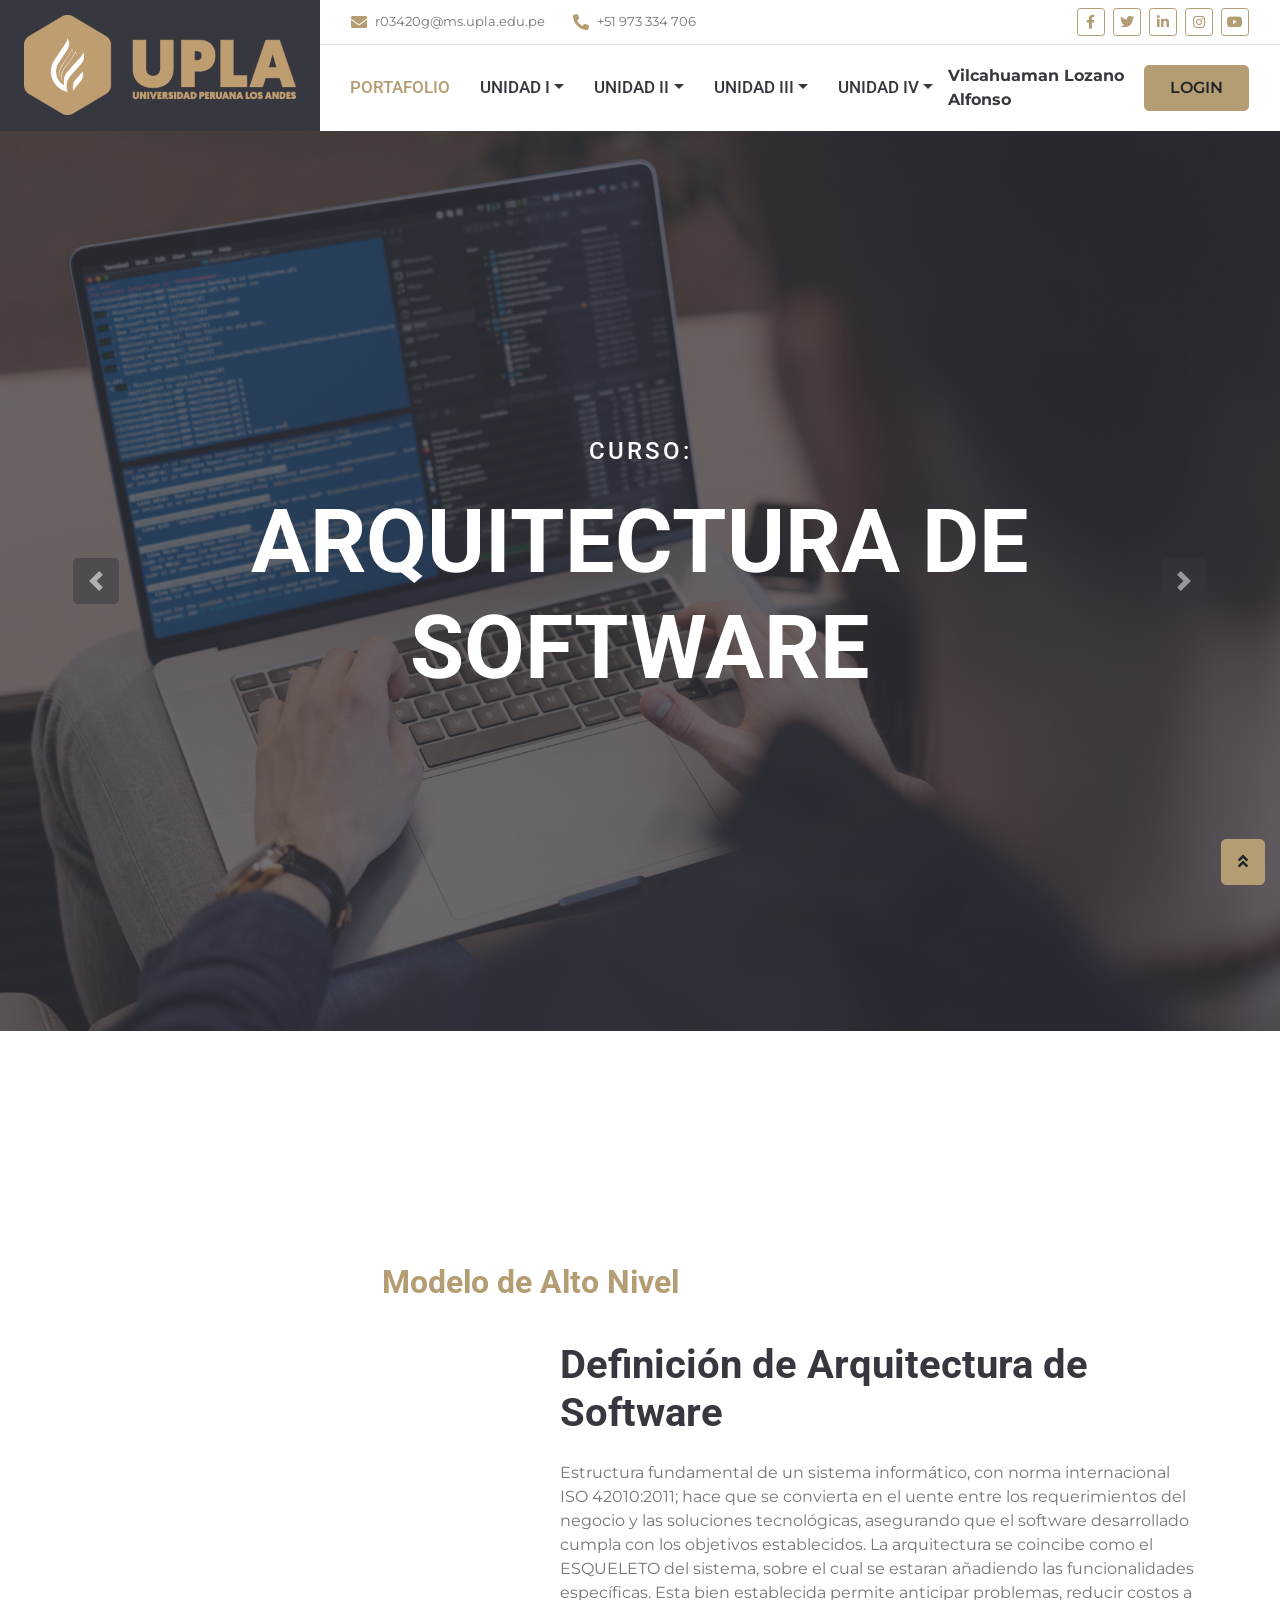
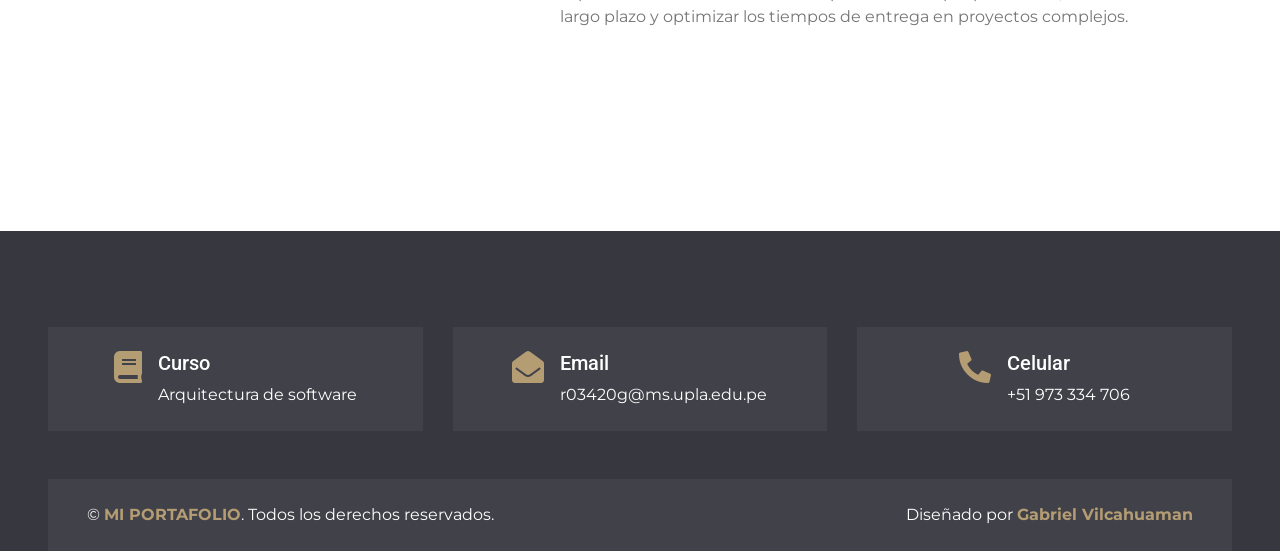
==== index.html @ be28f0fd "first commit" ====
<!doctype html>
<html lang="en">
  <head>
    <meta charset="utf-8" />
    <title>PORTAFOLIO - Vilcahuaman Lozano Alfonso Gabriel</title>
    <meta content="width=device-width, initial-scale=1.0" name="viewport" />
    <meta content="Free HTML Templates" name="keywords" />
    <meta content="Free HTML Templates" name="description" />

    <!-- Favicon -->
    <link href="img/favicon.ico" rel="icon" />

    <!-- Google Web Fonts -->
    <link rel="preconnect" href="https://fonts.gstatic.com" />
    <link
      href="https://fonts.googleapis.com/css2?family=Montserrat:wght@400;600&family=Roboto:wght@300;500;700&display=swap"
      rel="stylesheet"
    />

    <!-- Font Awesome -->
    <link
      href="https://cdnjs.cloudflare.com/ajax/libs/font-awesome/5.10.0/css/all.min.css"
      rel="stylesheet"
    />

    <!-- Libraries Stylesheet -->
    <link href="lib/owlcarousel/assets/owl.carousel.min.css" rel="stylesheet" />
    <link
      href="lib/tempusdominus/css/tempusdominus-bootstrap-4.min.css"
      rel="stylesheet"
    />

    <!-- Customized Bootstrap Stylesheet -->
    <link href="css/style.css" rel="stylesheet" />
  </head>

  <body>
    <!-- Header Start -->
    <div class="container-fluid">
      <div class="row">
        <div class="col-lg-3 bg-secondary d-none d-lg-block">
          <a
            href="index.html"
            class="navbar-brand w-100 h-100 m-0 p-0 d-flex align-items-center justify-content-center"
          >
            <img
              src="img/uplalogo.png"
              class="img-fluid"
              alt="Logo"
              style="max-height: 100px"
            />
          </a>
        </div>
        <div class="col-lg-9">
          <div class="row bg-white border-bottom d-none d-lg-flex">
            <div class="col-lg-7 text-left">
              <div class="h-100 d-inline-flex align-items-center py-2 px-3">
                <i class="fa fa-envelope text-primary mr-2"></i>
                <small>r03420g@ms.upla.edu.pe</small>
              </div>
              <div class="h-100 d-inline-flex align-items-center py-2 px-2">
                <i class="fa fa-phone-alt text-primary mr-2"></i>
                <small>+51 973 334 706</small>
              </div>
            </div>
            <div class="col-lg-5 text-right">
              <div class="d-inline-flex align-items-center p-2">
                <a
                  class="btn btn-sm btn-outline-primary btn-sm-square mr-2"
                  href=""
                >
                  <i class="fab fa-facebook-f"></i>
                </a>
                <a
                  class="btn btn-sm btn-outline-primary btn-sm-square mr-2"
                  href=""
                >
                  <i class="fab fa-twitter"></i>
                </a>
                <a
                  class="btn btn-sm btn-outline-primary btn-sm-square mr-2"
                  href=""
                >
                  <i class="fab fa-linkedin-in"></i>
                </a>
                <a
                  class="btn btn-sm btn-outline-primary btn-sm-square mr-2"
                  href=""
                >
                  <i class="fab fa-instagram"></i>
                </a>
                <a
                  class="btn btn-sm btn-outline-primary btn-sm-square mr-2"
                  href=""
                >
                  <i class="fab fa-youtube"></i>
                </a>
              </div>
            </div>
          </div>
          <nav class="navbar navbar-expand-lg bg-white navbar-light p-0">
            <a href="index.html" class="navbar-brand d-block d-lg-none">
              <h1 class="m-0 display-4 text-primary text-uppercase">UPLA</h1>
            </a>
            <button
              type="button"
              class="navbar-toggler"
              data-toggle="collapse"
              data-target="#navbarCollapse"
            >
              <span class="navbar-toggler-icon"></span>
            </button>
            <div
              class="collapse navbar-collapse justify-content-between"
              id="navbarCollapse"
            >
              <div class="navbar-nav mr-auto py-0">
                <a href="index.html" class="nav-item nav-link active"
                  >PORTAFOLIO</a
                >
                <div class="nav-item dropdown">
                  <a
                    href="#"
                    class="nav-link dropdown-toggle"
                    data-toggle="dropdown"
                    >UNIDAD I</a
                  >
                  <div class="dropdown-menu rounded-0 m-0">
                    <a href="unidad1.html" class="dropdown-item">SEMANA 1</a>
                    <a href="unidad1.html" class="dropdown-item">SEMANA 2</a>
                    <a href="unidad1.html" class="dropdown-item">SEMANA 3</a>
                    <a href="unidad1.html" class="dropdown-item">SEMANA 4</a>
                  </div>
                </div>
                <div class="nav-item dropdown">
                  <a
                    href="#"
                    class="nav-link dropdown-toggle"
                    data-toggle="dropdown"
                    >UNIDAD II</a
                  >
                  <div class="dropdown-menu rounded-0 m-0">
                    <a href="unidad2.html" class="dropdown-item">SEMANA 5</a>
                    <a href="unidad2.html" class="dropdown-item">SEMANA 6</a>
                    <a href="unidad2.html" class="dropdown-item">SEMANA 7</a>
                    <a href="unidad2.html" class="dropdown-item">SEMANA 8</a>
                  </div>
                </div>
                <div class="nav-item dropdown">
                  <a
                    href="#"
                    class="nav-link dropdown-toggle"
                    data-toggle="dropdown"
                    >UNIDAD III</a
                  >
                  <div class="dropdown-menu rounded-0 m-0">
                    <a href="unidad3.html" class="dropdown-item">SEMANA 9</a>
                    <a href="unidad3.html" class="dropdown-item">SEMANA 10</a>
                    <a href="unidad3.html" class="dropdown-item">SEMANA 11</a>
                    <a href="unidad3.html" class="dropdown-item">SEMANA 12</a>
                  </div>
                </div>
                <div class="nav-item dropdown">
                  <a
                    href="#"
                    class="nav-link dropdown-toggle"
                    data-toggle="dropdown"
                    >UNIDAD IV</a
                  >
                  <div class="dropdown-menu rounded-0 m-0">
                    <a href="unidad4.html" class="dropdown-item">SEMANA 13</a>
                    <a href="unidad4.html" class="dropdown-item">SEMANA 14</a>
                    <a href="unidad4.html" class="dropdown-item">SEMANA 15</a>
                    <a href="unidad4.html" class="dropdown-item">SEMANA 16</a>
                  </div>
                </div>
              </div>
              <span class="navbar-text text-dark font-weight-bold mr-3">
                Vilcahuaman Lozano Alfonso
              </span>
              <a
                href="login.html"
                class="btn btn-primary mr-3 d-none d-lg-block"
                >LOGIN</a
              >
            </div>
          </nav>
        </div>
      </div>
    </div>
    <!-- Header End -->

    <!-- Carousel Start -->
    <div class="container-fluid p-0 mb-5 pb-5">
      <div
        id="header-carousel"
        class="carousel slide carousel-fade"
        data-ride="carousel"
      >
        <div class="carousel-inner">
          <div
            class="carousel-item position-relative active"
            style="height: 100vh; min-height: 400px"
          >
            <img
              class="position-absolute w-100 h-100"
              src="img/ban1.jpg"
              style="object-fit: cover"
            />
            <div
              class="carousel-caption d-flex flex-column align-items-center justify-content-center"
            >
              <div class="p-3" style="max-width: 900px">
                <h4
                  class="text-white text-uppercase mb-4"
                  style="letter-spacing: 3px"
                >
                  Curso:
                </h4>
                <h3 class="display-2 text-capitalize text-white mb-4">
                  ARQUITECTURA DE SOFTWARE
                </h3>
              </div>
            </div>
          </div>
          <div
            class="carousel-item position-relative"
            style="height: 100vh; min-height: 400px"
          >
            <img
              class="position-absolute w-100 h-100"
              src="img/ban2.jpg"
              style="object-fit: cover"
            />
            <div
              class="carousel-caption d-flex flex-column align-items-center justify-content-center"
            >
              <div class="p-3" style="max-width: 900px">
                <h4
                  class="text-white text-uppercase mb-4"
                  style="letter-spacing: 3px"
                >
                  Arquitecturas:
                </h4>
                <h3 class="display-2 text-capitalize text-white mb-4">
                  MVC - SpringBoot
                </h3>

                >
              </div>
            </div>
          </div>
        </div>
        <a
          class="carousel-control-prev"
          href="#header-carousel"
          data-slide="prev"
        >
          <div class="btn btn-lg btn-secondary btn-lg-square">
            <span class="carousel-control-prev-icon"></span>
          </div>
        </a>
        <a
          class="carousel-control-next"
          href="#header-carousel"
          data-slide="next"
        >
          <div class="btn btn-lg btn-secondary btn-lg-square">
            <span class="carousel-control-next-icon"></span>
          </div>
        </a>
      </div>
    </div>
    <!-- Carousel End -->

    <!-- About Start -->
    <div class="container-fluid py-5">
      <div class="container py-5">
        <div class="row">
          <div class="col-lg-5">
            <img class="img-fluid rounded" src="img/definicion.png" alt="" />
          </div>
          <div class="col-lg-7 mt-4 mt-lg-0">
            <h2
              class="position-relative text-center bg-white text-primary rounded p-3 mt-4 mb-4 d-none d-lg-block"
              style="width: 350px; margin-left: -205px"
            >
              Modelo de Alto Nivel
            </h2>
            <h1 class="mb-4">Definición de Arquitectura de Software</h1>
            <p>
              Estructura fundamental de un sistema informático, con norma
              internacional ISO 42010:2011; hace que se convierta en el uente
              entre los requerimientos del negocio y las soluciones
              tecnológicas, asegurando que el software desarrollado cumpla con
              los objetivos establecidos. La arquitectura se coincibe como el
              ESQUELETO del sistema, sobre el cual se estaran añadiendo las
              funcionalidades específicas. Esta bien establecida permite
              anticipar problemas, reducir costos a largo plazo y optimizar los
              tiempos de entrega en proyectos complejos.
            </p>
          </div>
        </div>
      </div>
    </div>
    <!-- About End -->

    <!-- Footer Start -->
    <div
      class="container-fluid bg-secondary text-white pt-5 px-sm-3 px-md-5"
      style="margin-top: 90px"
    >
      <div class="row mt-5">
        <div class="col-lg-4">
          <div
            class="d-flex justify-content-lg-center p-4"
            style="background: rgba(256, 256, 256, 0.05)"
          >
            <i class="fa fa-2x fa-book text-primary"></i>
            <div class="ml-3">
              <h5 class="text-white">Curso</h5>
              <p class="m-0">Arquitectura de software</p>
            </div>
          </div>
        </div>
        <div class="col-lg-4">
          <div
            class="d-flex justify-content-lg-center p-4"
            style="background: rgba(256, 256, 256, 0.05)"
          >
            <i class="fa fa-2x fa-envelope-open text-primary"></i>
            <div class="ml-3">
              <h5 class="text-white">Email</h5>
              <p class="m-0">r03420g@ms.upla.edu.pe</p>
            </div>
          </div>
        </div>
        <div class="col-lg-4">
          <div
            class="d-flex justify-content-lg-center p-4"
            style="background: rgba(256, 256, 256, 0.05)"
          >
            <i class="fa fa-2x fa-phone-alt text-primary"></i>
            <div class="ml-3">
              <h5 class="text-white">Celular</h5>
              <p class="m-0">+51 973 334 706</p>
            </div>
          </div>
        </div>
      </div>

      <div
        class="row p-4 mt-5 mx-0"
        style="background: rgba(256, 256, 256, 0.05)"
      >
        <div class="col-md-6 text-center text-md-left mb-3 mb-md-0">
          <p class="m-0 text-white">
            &copy; <a class="font-weight-bold" href="#">MI PORTAFOLIO</a>. Todos
            los derechos reservados.
          </p>
        </div>
        <div class="col-md-6 text-center text-md-right">
          <p class="m-0 text-white">
            Diseñado por
            <a class="font-weight-bold" href="">Gabriel Vilcahuaman</a>
          </p>
        </div>
      </div>
    </div>
    <!-- Footer End -->

    <!-- Back to Top -->
    <a href="#" class="btn btn-primary px-3 back-to-top"
      ><i class="fa fa-angle-double-up"></i
    ></a>

    <!-- JavaScript Libraries -->
    <script src="https://code.jquery.com/jquery-3.4.1.min.js"></script>
    <script src="https://stackpath.bootstrapcdn.com/bootstrap/4.4.1/js/bootstrap.bundle.min.js"></script>
    <script src="lib/easing/easing.min.js"></script>
    <script src="lib/waypoints/waypoints.min.js"></script>
    <script src="lib/owlcarousel/owl.carousel.min.js"></script>
    <script src="lib/tempusdominus/js/moment.min.js"></script>
    <script src="lib/tempusdominus/js/moment-timezone.min.js"></script>
    <script src="lib/tempusdominus/js/tempusdominus-bootstrap-4.min.js"></script>

    <!-- Contact Javascript File -->
    <script src="mail/jqBootstrapValidation.min.js"></script>
    <script src="mail/contact.js"></script>

    <!-- Template Javascript -->
    <script src="js/main.js"></script>
    <script src="https://cdn.jsdelivr.net/npm/@supabase/supabase-js@2"></script>
    <script src="js/auth.js"></script>
  </body>
</html>
---- css/style.css ----
/******* Bootstrap Theming ********/
/*!
 * Bootstrap v4.5.3 (https://getbootstrap.com/)
 * Copyright 2011-2020 The Bootstrap Authors
 * Copyright 2011-2020 Twitter, Inc.
 * Licensed under MIT (https://github.com/twbs/bootstrap/blob/main/LICENSE)
 */
:root {
  --blue: #007bff;
  --indigo: #6610f2;
  --purple: #6f42c1;
  --pink: #e83e8c;
  --red: #dc3545;
  --orange: #fd7e14;
  --yellow: #ffc107;
  --green: #28a745;
  --teal: #20c997;
  --cyan: #17a2b8;
  --white: #fff;
  --gray: #6c757d;
  --gray-dark: #343a40;
  --primary: #b49c73;
  --secondary: #37373f;
  --success: #28a745;
  --info: #17a2b8;
  --warning: #ffc107;
  --danger: #dc3545;
  --light: #f8f9fa;
  --dark: #343a40;
  --breakpoint-xs: 0;
  --breakpoint-sm: 576px;
  --breakpoint-md: 768px;
  --breakpoint-lg: 992px;
  --breakpoint-xl: 1200px;
  --font-family-sans-serif: "Montserrat", sans-serif;
  --font-family-monospace:
    SFMono-Regular, Menlo, Monaco, Consolas, "Liberation Mono", "Courier New",
    monospace;
}

*,
*::before,
*::after {
  box-sizing: border-box;
}
/* Ocultar opciones de admin por defecto */
.admin-only {
  display: none !important;
}
html {
  font-family: sans-serif;
  line-height: 1.15;
  -webkit-text-size-adjust: 100%;
  -webkit-tap-highlight-color: rgba(0, 0, 0, 0);
}

article,
aside,
figcaption,
figure,
footer,
header,
hgroup,
main,
nav,
section {
  display: block;
}

body {
  margin: 0;
  font-family: "Montserrat", sans-serif;
  font-size: 1rem;
  font-weight: 400;
  line-height: 1.5;
  color: #757575;
  text-align: left;
  background-color: #fff;
}

[tabindex="-1"]:focus:not(:focus-visible) {
  outline: 0 !important;
}

hr {
  box-sizing: content-box;
  height: 0;
  overflow: visible;
}

h1,
h2,
h3,
h4,
h5,
h6 {
  margin-top: 0;
  margin-bottom: 0.5rem;
}

p {
  margin-top: 0;
  margin-bottom: 1rem;
}

abbr[title],
abbr[data-original-title] {
  text-decoration: underline;
  text-decoration: underline dotted;
  cursor: help;
  border-bottom: 0;
  text-decoration-skip-ink: none;
}

address {
  margin-bottom: 1rem;
  font-style: normal;
  line-height: inherit;
}

ol,
ul,
dl {
  margin-top: 0;
  margin-bottom: 1rem;
}

ol ol,
ul ul,
ol ul,
ul ol {
  margin-bottom: 0;
}

dt {
  font-weight: 700;
}

dd {
  margin-bottom: 0.5rem;
  margin-left: 0;
}

blockquote {
  margin: 0 0 1rem;
}

b,
strong {
  font-weight: bolder;
}

small {
  font-size: 80%;
}

sub,
sup {
  position: relative;
  font-size: 75%;
  line-height: 0;
  vertical-align: baseline;
}

sub {
  bottom: -0.25em;
}

sup {
  top: -0.5em;
}

a {
  color: #b49c73;
  text-decoration: none;
  background-color: transparent;
}

a:hover {
  color: #8e764c;
  text-decoration: underline;
}

a:not([href]):not([class]) {
  color: inherit;
  text-decoration: none;
}

a:not([href]):not([class]):hover {
  color: inherit;
  text-decoration: none;
}

pre,
code,
kbd,
samp {
  font-family:
    SFMono-Regular, Menlo, Monaco, Consolas, "Liberation Mono", "Courier New",
    monospace;
  font-size: 1em;
}

pre {
  margin-top: 0;
  margin-bottom: 1rem;
  overflow: auto;
  -ms-overflow-style: scrollbar;
}

figure {
  margin: 0 0 1rem;
}

img {
  vertical-align: middle;
  border-style: none;
}

svg {
  overflow: hidden;
  vertical-align: middle;
}

table {
  border-collapse: collapse;
}

caption {
  padding-top: 0.75rem;
  padding-bottom: 0.75rem;
  color: #6c757d;
  text-align: left;
  caption-side: bottom;
}

th {
  text-align: inherit;
  text-align: -webkit-match-parent;
}

label {
  display: inline-block;
  margin-bottom: 0.5rem;
}

button {
  border-radius: 0;
}

button:focus {
  outline: 1px dotted;
  outline: 5px auto -webkit-focus-ring-color;
}

input,
button,
select,
optgroup,
textarea {
  margin: 0;
  font-family: inherit;
  font-size: inherit;
  line-height: inherit;
}

button,
input {
  overflow: visible;
}

button,
select {
  text-transform: none;
}

[role="button"] {
  cursor: pointer;
}

select {
  word-wrap: normal;
}

button,
[type="button"],
[type="reset"],
[type="submit"] {
  -webkit-appearance: button;
}

button:not(:disabled),
[type="button"]:not(:disabled),
[type="reset"]:not(:disabled),
[type="submit"]:not(:disabled) {
  cursor: pointer;
}

button::-moz-focus-inner,
[type="button"]::-moz-focus-inner,
[type="reset"]::-moz-focus-inner,
[type="submit"]::-moz-focus-inner {
  padding: 0;
  border-style: none;
}

input[type="radio"],
input[type="checkbox"] {
  box-sizing: border-box;
  padding: 0;
}

textarea {
  overflow: auto;
  resize: vertical;
}

fieldset {
  min-width: 0;
  padding: 0;
  margin: 0;
  border: 0;
}

legend {
  display: block;
  width: 100%;
  max-width: 100%;
  padding: 0;
  margin-bottom: 0.5rem;
  font-size: 1.5rem;
  line-height: inherit;
  color: inherit;
  white-space: normal;
}

@media (max-width: 1200px) {
  legend {
    font-size: calc(1.275rem + 0.3vw);
  }
}

progress {
  vertical-align: baseline;
}

[type="number"]::-webkit-inner-spin-button,
[type="number"]::-webkit-outer-spin-button {
  height: auto;
}

[type="search"] {
  outline-offset: -2px;
  -webkit-appearance: none;
}

[type="search"]::-webkit-search-decoration {
  -webkit-appearance: none;
}

::-webkit-file-upload-button {
  font: inherit;
  -webkit-appearance: button;
}

output {
  display: inline-block;
}

summary {
  display: list-item;
  cursor: pointer;
}

template {
  display: none;
}

[hidden] {
  display: none !important;
}

h1,
h2,
h3,
h4,
h5,
h6,
.h1,
.h2,
.h3,
.h4,
.h5,
.h6 {
  margin-bottom: 0.5rem;
  font-family: "Roboto", sans-serif;
  font-weight: 500;
  line-height: 1.2;
  color: #37373f;
}

h1,
.h1 {
  font-size: 2.5rem;
}

@media (max-width: 1200px) {
  h1,
  .h1 {
    font-size: calc(1.375rem + 1.5vw);
  }
}

h2,
.h2 {
  font-size: 2rem;
}

@media (max-width: 1200px) {
  h2,
  .h2 {
    font-size: calc(1.325rem + 0.9vw);
  }
}

h3,
.h3 {
  font-size: 1.75rem;
}

@media (max-width: 1200px) {
  h3,
  .h3 {
    font-size: calc(1.3rem + 0.6vw);
  }
}

h4,
.h4 {
  font-size: 1.5rem;
}

@media (max-width: 1200px) {
  h4,
  .h4 {
    font-size: calc(1.275rem + 0.3vw);
  }
}

h5,
.h5 {
  font-size: 1.25rem;
}

h6,
.h6 {
  font-size: 1rem;
}

.lead {
  font-size: 1.25rem;
  font-weight: 300;
}

.display-1 {
  font-size: 6rem;
  font-weight: 300;
  line-height: 1.2;
}

@media (max-width: 1200px) {
  .display-1 {
    font-size: calc(1.725rem + 5.7vw);
  }
}

.display-2 {
  font-size: 5.5rem;
  font-weight: 300;
  line-height: 1.2;
}

@media (max-width: 1200px) {
  .display-2 {
    font-size: calc(1.675rem + 5.1vw);
  }
}

.display-3 {
  font-size: 4.5rem;
  font-weight: 300;
  line-height: 1.2;
}

@media (max-width: 1200px) {
  .display-3 {
    font-size: calc(1.575rem + 3.9vw);
  }
}

.display-4 {
  font-size: 3.5rem;
  font-weight: 300;
  line-height: 1.2;
}

@media (max-width: 1200px) {
  .display-4 {
    font-size: calc(1.475rem + 2.7vw);
  }
}

hr {
  margin-top: 1rem;
  margin-bottom: 1rem;
  border: 0;
  border-top: 1px solid rgba(0, 0, 0, 0.1);
}

small,
.small {
  font-size: 80%;
  font-weight: 400;
}

mark,
.mark {
  padding: 0.2em;
  background-color: #fcf8e3;
}

.list-unstyled {
  padding-left: 0;
  list-style: none;
}

.list-inline {
  padding-left: 0;
  list-style: none;
}

.list-inline-item {
  display: inline-block;
}

.list-inline-item:not(:last-child) {
  margin-right: 0.5rem;
}

.initialism {
  font-size: 90%;
  text-transform: uppercase;
}

.blockquote {
  margin-bottom: 1rem;
  font-size: 1.25rem;
}

.blockquote-footer {
  display: block;
  font-size: 80%;
  color: #6c757d;
}

.blockquote-footer::before {
  content: "\2014\00A0";
}

.img-fluid {
  max-width: 100%;
  height: auto;
}

.img-thumbnail {
  padding: 0.25rem;
  background-color: #fff;
  border: 1px solid #dee2e6;
  border-radius: 5px;
  max-width: 100%;
  height: auto;
}

.figure {
  display: inline-block;
}

.figure-img {
  margin-bottom: 0.5rem;
  line-height: 1;
}

.figure-caption {
  font-size: 90%;
  color: #6c757d;
}

code {
  font-size: 87.5%;
  color: #e83e8c;
  word-wrap: break-word;
}

a > code {
  color: inherit;
}

kbd {
  padding: 0.2rem 0.4rem;
  font-size: 87.5%;
  color: #fff;
  background-color: #212529;
  border-radius: 0.2rem;
}

kbd kbd {
  padding: 0;
  font-size: 100%;
  font-weight: 700;
}

pre {
  display: block;
  font-size: 87.5%;
  color: #212529;
}

pre code {
  font-size: inherit;
  color: inherit;
  word-break: normal;
}

.pre-scrollable {
  max-height: 340px;
  overflow-y: scroll;
}

.container,
.container-fluid,
.container-sm,
.container-md,
.container-lg,
.container-xl {
  width: 100%;
  padding-right: 15px;
  padding-left: 15px;
  margin-right: auto;
  margin-left: auto;
}

@media (min-width: 576px) {
  .container,
  .container-sm {
    max-width: 540px;
  }
}

@media (min-width: 768px) {
  .container,
  .container-sm,
  .container-md {
    max-width: 720px;
  }
}

@media (min-width: 992px) {
  .container,
  .container-sm,
  .container-md,
  .container-lg {
    max-width: 960px;
  }
}

@media (min-width: 1200px) {
  .container,
  .container-sm,
  .container-md,
  .container-lg,
  .container-xl {
    max-width: 1140px;
  }
}

.row {
  display: flex;
  flex-wrap: wrap;
  margin-right: -15px;
  margin-left: -15px;
}

.no-gutters {
  margin-right: 0;
  margin-left: 0;
}

.no-gutters > .col,
.no-gutters > [class*="col-"] {
  padding-right: 0;
  padding-left: 0;
}

.col-1,
.col-2,
.col-3,
.col-4,
.col-5,
.col-6,
.col-7,
.col-8,
.col-9,
.col-10,
.col-11,
.col-12,
.col,
.col-auto,
.col-sm-1,
.col-sm-2,
.col-sm-3,
.col-sm-4,
.col-sm-5,
.col-sm-6,
.col-sm-7,
.col-sm-8,
.col-sm-9,
.col-sm-10,
.col-sm-11,
.col-sm-12,
.col-sm,
.col-sm-auto,
.col-md-1,
.col-md-2,
.col-md-3,
.col-md-4,
.col-md-5,
.col-md-6,
.col-md-7,
.col-md-8,
.col-md-9,
.col-md-10,
.col-md-11,
.col-md-12,
.col-md,
.col-md-auto,
.col-lg-1,
.col-lg-2,
.col-lg-3,
.col-lg-4,
.col-lg-5,
.col-lg-6,
.col-lg-7,
.col-lg-8,
.col-lg-9,
.col-lg-10,
.col-lg-11,
.col-lg-12,
.col-lg,
.col-lg-auto,
.col-xl-1,
.col-xl-2,
.col-xl-3,
.col-xl-4,
.col-xl-5,
.col-xl-6,
.col-xl-7,
.col-xl-8,
.col-xl-9,
.col-xl-10,
.col-xl-11,
.col-xl-12,
.col-xl,
.col-xl-auto {
  position: relative;
  width: 100%;
  padding-right: 15px;
  padding-left: 15px;
}

.col {
  flex-basis: 0;
  flex-grow: 1;
  max-width: 100%;
}

.row-cols-1 > * {
  flex: 0 0 100%;
  max-width: 100%;
}

.row-cols-2 > * {
  flex: 0 0 50%;
  max-width: 50%;
}

.row-cols-3 > * {
  flex: 0 0 33.33333%;
  max-width: 33.33333%;
}

.row-cols-4 > * {
  flex: 0 0 25%;
  max-width: 25%;
}

.row-cols-5 > * {
  flex: 0 0 20%;
  max-width: 20%;
}

.row-cols-6 > * {
  flex: 0 0 16.66667%;
  max-width: 16.66667%;
}

.col-auto {
  flex: 0 0 auto;
  width: auto;
  max-width: 100%;
}

.col-1 {
  flex: 0 0 8.33333%;
  max-width: 8.33333%;
}

.col-2 {
  flex: 0 0 16.66667%;
  max-width: 16.66667%;
}

.col-3 {
  flex: 0 0 25%;
  max-width: 25%;
}

.col-4 {
  flex: 0 0 33.33333%;
  max-width: 33.33333%;
}

.col-5 {
  flex: 0 0 41.66667%;
  max-width: 41.66667%;
}

.col-6 {
  flex: 0 0 50%;
  max-width: 50%;
}

.col-7 {
  flex: 0 0 58.33333%;
  max-width: 58.33333%;
}

.col-8 {
  flex: 0 0 66.66667%;
  max-width: 66.66667%;
}

.col-9 {
  flex: 0 0 75%;
  max-width: 75%;
}

.col-10 {
  flex: 0 0 83.33333%;
  max-width: 83.33333%;
}

.col-11 {
  flex: 0 0 91.66667%;
  max-width: 91.66667%;
}

.col-12 {
  flex: 0 0 100%;
  max-width: 100%;
}

.order-first {
  order: -1;
}

.order-last {
  order: 13;
}

.order-0 {
  order: 0;
}

.order-1 {
  order: 1;
}

.order-2 {
  order: 2;
}

.order-3 {
  order: 3;
}

.order-4 {
  order: 4;
}

.order-5 {
  order: 5;
}

.order-6 {
  order: 6;
}

.order-7 {
  order: 7;
}

.order-8 {
  order: 8;
}

.order-9 {
  order: 9;
}

.order-10 {
  order: 10;
}

.order-11 {
  order: 11;
}

.order-12 {
  order: 12;
}

.offset-1 {
  margin-left: 8.33333%;
}

.offset-2 {
  margin-left: 16.66667%;
}

.offset-3 {
  margin-left: 25%;
}

.offset-4 {
  margin-left: 33.33333%;
}

.offset-5 {
  margin-left: 41.66667%;
}

.offset-6 {
  margin-left: 50%;
}

.offset-7 {
  margin-left: 58.33333%;
}

.offset-8 {
  margin-left: 66.66667%;
}

.offset-9 {
  margin-left: 75%;
}

.offset-10 {
  margin-left: 83.33333%;
}

.offset-11 {
  margin-left: 91.66667%;
}

@media (min-width: 576px) {
  .col-sm {
    flex-basis: 0;
    flex-grow: 1;
    max-width: 100%;
  }
  .row-cols-sm-1 > * {
    flex: 0 0 100%;
    max-width: 100%;
  }
  .row-cols-sm-2 > * {
    flex: 0 0 50%;
    max-width: 50%;
  }
  .row-cols-sm-3 > * {
    flex: 0 0 33.33333%;
    max-width: 33.33333%;
  }
  .row-cols-sm-4 > * {
    flex: 0 0 25%;
    max-width: 25%;
  }
  .row-cols-sm-5 > * {
    flex: 0 0 20%;
    max-width: 20%;
  }
  .row-cols-sm-6 > * {
    flex: 0 0 16.66667%;
    max-width: 16.66667%;
  }
  .col-sm-auto {
    flex: 0 0 auto;
    width: auto;
    max-width: 100%;
  }
  .col-sm-1 {
    flex: 0 0 8.33333%;
    max-width: 8.33333%;
  }
  .col-sm-2 {
    flex: 0 0 16.66667%;
    max-width: 16.66667%;
  }
  .col-sm-3 {
    flex: 0 0 25%;
    max-width: 25%;
  }
  .col-sm-4 {
    flex: 0 0 33.33333%;
    max-width: 33.33333%;
  }
  .col-sm-5 {
    flex: 0 0 41.66667%;
    max-width: 41.66667%;
  }
  .col-sm-6 {
    flex: 0 0 50%;
    max-width: 50%;
  }
  .col-sm-7 {
    flex: 0 0 58.33333%;
    max-width: 58.33333%;
  }
  .col-sm-8 {
    flex: 0 0 66.66667%;
    max-width: 66.66667%;
  }
  .col-sm-9 {
    flex: 0 0 75%;
    max-width: 75%;
  }
  .col-sm-10 {
    flex: 0 0 83.33333%;
    max-width: 83.33333%;
  }
  .col-sm-11 {
    flex: 0 0 91.66667%;
    max-width: 91.66667%;
  }
  .col-sm-12 {
    flex: 0 0 100%;
    max-width: 100%;
  }
  .order-sm-first {
    order: -1;
  }
  .order-sm-last {
    order: 13;
  }
  .order-sm-0 {
    order: 0;
  }
  .order-sm-1 {
    order: 1;
  }
  .order-sm-2 {
    order: 2;
  }
  .order-sm-3 {
    order: 3;
  }
  .order-sm-4 {
    order: 4;
  }
  .order-sm-5 {
    order: 5;
  }
  .order-sm-6 {
    order: 6;
  }
  .order-sm-7 {
    order: 7;
  }
  .order-sm-8 {
    order: 8;
  }
  .order-sm-9 {
    order: 9;
  }
  .order-sm-10 {
    order: 10;
  }
  .order-sm-11 {
    order: 11;
  }
  .order-sm-12 {
    order: 12;
  }
  .offset-sm-0 {
    margin-left: 0;
  }
  .offset-sm-1 {
    margin-left: 8.33333%;
  }
  .offset-sm-2 {
    margin-left: 16.66667%;
  }
  .offset-sm-3 {
    margin-left: 25%;
  }
  .offset-sm-4 {
    margin-left: 33.33333%;
  }
  .offset-sm-5 {
    margin-left: 41.66667%;
  }
  .offset-sm-6 {
    margin-left: 50%;
  }
  .offset-sm-7 {
    margin-left: 58.33333%;
  }
  .offset-sm-8 {
    margin-left: 66.66667%;
  }
  .offset-sm-9 {
    margin-left: 75%;
  }
  .offset-sm-10 {
    margin-left: 83.33333%;
  }
  .offset-sm-11 {
    margin-left: 91.66667%;
  }
}

@media (min-width: 768px) {
  .col-md {
    flex-basis: 0;
    flex-grow: 1;
    max-width: 100%;
  }
  .row-cols-md-1 > * {
    flex: 0 0 100%;
    max-width: 100%;
  }
  .row-cols-md-2 > * {
    flex: 0 0 50%;
    max-width: 50%;
  }
  .row-cols-md-3 > * {
    flex: 0 0 33.33333%;
    max-width: 33.33333%;
  }
  .row-cols-md-4 > * {
    flex: 0 0 25%;
    max-width: 25%;
  }
  .row-cols-md-5 > * {
    flex: 0 0 20%;
    max-width: 20%;
  }
  .row-cols-md-6 > * {
    flex: 0 0 16.66667%;
    max-width: 16.66667%;
  }
  .col-md-auto {
    flex: 0 0 auto;
    width: auto;
    max-width: 100%;
  }
  .col-md-1 {
    flex: 0 0 8.33333%;
    max-width: 8.33333%;
  }
  .col-md-2 {
    flex: 0 0 16.66667%;
    max-width: 16.66667%;
  }
  .col-md-3 {
    flex: 0 0 25%;
    max-width: 25%;
  }
  .col-md-4 {
    flex: 0 0 33.33333%;
    max-width: 33.33333%;
  }
  .col-md-5 {
    flex: 0 0 41.66667%;
    max-width: 41.66667%;
  }
  .col-md-6 {
    flex: 0 0 50%;
    max-width: 50%;
  }
  .col-md-7 {
    flex: 0 0 58.33333%;
    max-width: 58.33333%;
  }
  .col-md-8 {
    flex: 0 0 66.66667%;
    max-width: 66.66667%;
  }
  .col-md-9 {
    flex: 0 0 75%;
    max-width: 75%;
  }
  .col-md-10 {
    flex: 0 0 83.33333%;
    max-width: 83.33333%;
  }
  .col-md-11 {
    flex: 0 0 91.66667%;
    max-width: 91.66667%;
  }
  .col-md-12 {
    flex: 0 0 100%;
    max-width: 100%;
  }
  .order-md-first {
    order: -1;
  }
  .order-md-last {
    order: 13;
  }
  .order-md-0 {
    order: 0;
  }
  .order-md-1 {
    order: 1;
  }
  .order-md-2 {
    order: 2;
  }
  .order-md-3 {
    order: 3;
  }
  .order-md-4 {
    order: 4;
  }
  .order-md-5 {
    order: 5;
  }
  .order-md-6 {
    order: 6;
  }
  .order-md-7 {
    order: 7;
  }
  .order-md-8 {
    order: 8;
  }
  .order-md-9 {
    order: 9;
  }
  .order-md-10 {
    order: 10;
  }
  .order-md-11 {
    order: 11;
  }
  .order-md-12 {
    order: 12;
  }
  .offset-md-0 {
    margin-left: 0;
  }
  .offset-md-1 {
    margin-left: 8.33333%;
  }
  .offset-md-2 {
    margin-left: 16.66667%;
  }
  .offset-md-3 {
    margin-left: 25%;
  }
  .offset-md-4 {
    margin-left: 33.33333%;
  }
  .offset-md-5 {
    margin-left: 41.66667%;
  }
  .offset-md-6 {
    margin-left: 50%;
  }
  .offset-md-7 {
    margin-left: 58.33333%;
  }
  .offset-md-8 {
    margin-left: 66.66667%;
  }
  .offset-md-9 {
    margin-left: 75%;
  }
  .offset-md-10 {
    margin-left: 83.33333%;
  }
  .offset-md-11 {
    margin-left: 91.66667%;
  }
}

@media (min-width: 992px) {
  .col-lg {
    flex-basis: 0;
    flex-grow: 1;
    max-width: 100%;
  }
  .row-cols-lg-1 > * {
    flex: 0 0 100%;
    max-width: 100%;
  }
  .row-cols-lg-2 > * {
    flex: 0 0 50%;
    max-width: 50%;
  }
  .row-cols-lg-3 > * {
    flex: 0 0 33.33333%;
    max-width: 33.33333%;
  }
  .row-cols-lg-4 > * {
    flex: 0 0 25%;
    max-width: 25%;
  }
  .row-cols-lg-5 > * {
    flex: 0 0 20%;
    max-width: 20%;
  }
  .row-cols-lg-6 > * {
    flex: 0 0 16.66667%;
    max-width: 16.66667%;
  }
  .col-lg-auto {
    flex: 0 0 auto;
    width: auto;
    max-width: 100%;
  }
  .col-lg-1 {
    flex: 0 0 8.33333%;
    max-width: 8.33333%;
  }
  .col-lg-2 {
    flex: 0 0 16.66667%;
    max-width: 16.66667%;
  }
  .col-lg-3 {
    flex: 0 0 25%;
    max-width: 25%;
  }
  .col-lg-4 {
    flex: 0 0 33.33333%;
    max-width: 33.33333%;
  }
  .col-lg-5 {
    flex: 0 0 41.66667%;
    max-width: 41.66667%;
  }
  .col-lg-6 {
    flex: 0 0 50%;
    max-width: 50%;
  }
  .col-lg-7 {
    flex: 0 0 58.33333%;
    max-width: 58.33333%;
  }
  .col-lg-8 {
    flex: 0 0 66.66667%;
    max-width: 66.66667%;
  }
  .col-lg-9 {
    flex: 0 0 75%;
    max-width: 75%;
  }
  .col-lg-10 {
    flex: 0 0 83.33333%;
    max-width: 83.33333%;
  }
  .col-lg-11 {
    flex: 0 0 91.66667%;
    max-width: 91.66667%;
  }
  .col-lg-12 {
    flex: 0 0 100%;
    max-width: 100%;
  }
  .order-lg-first {
    order: -1;
  }
  .order-lg-last {
    order: 13;
  }
  .order-lg-0 {
    order: 0;
  }
  .order-lg-1 {
    order: 1;
  }
  .order-lg-2 {
    order: 2;
  }
  .order-lg-3 {
    order: 3;
  }
  .order-lg-4 {
    order: 4;
  }
  .order-lg-5 {
    order: 5;
  }
  .order-lg-6 {
    order: 6;
  }
  .order-lg-7 {
    order: 7;
  }
  .order-lg-8 {
    order: 8;
  }
  .order-lg-9 {
    order: 9;
  }
  .order-lg-10 {
    order: 10;
  }
  .order-lg-11 {
    order: 11;
  }
  .order-lg-12 {
    order: 12;
  }
  .offset-lg-0 {
    margin-left: 0;
  }
  .offset-lg-1 {
    margin-left: 8.33333%;
  }
  .offset-lg-2 {
    margin-left: 16.66667%;
  }
  .offset-lg-3 {
    margin-left: 25%;
  }
  .offset-lg-4 {
    margin-left: 33.33333%;
  }
  .offset-lg-5 {
    margin-left: 41.66667%;
  }
  .offset-lg-6 {
    margin-left: 50%;
  }
  .offset-lg-7 {
    margin-left: 58.33333%;
  }
  .offset-lg-8 {
    margin-left: 66.66667%;
  }
  .offset-lg-9 {
    margin-left: 75%;
  }
  .offset-lg-10 {
    margin-left: 83.33333%;
  }
  .offset-lg-11 {
    margin-left: 91.66667%;
  }
}

@media (min-width: 1200px) {
  .col-xl {
    flex-basis: 0;
    flex-grow: 1;
    max-width: 100%;
  }
  .row-cols-xl-1 > * {
    flex: 0 0 100%;
    max-width: 100%;
  }
  .row-cols-xl-2 > * {
    flex: 0 0 50%;
    max-width: 50%;
  }
  .row-cols-xl-3 > * {
    flex: 0 0 33.33333%;
    max-width: 33.33333%;
  }
  .row-cols-xl-4 > * {
    flex: 0 0 25%;
    max-width: 25%;
  }
  .row-cols-xl-5 > * {
    flex: 0 0 20%;
    max-width: 20%;
  }
  .row-cols-xl-6 > * {
    flex: 0 0 16.66667%;
    max-width: 16.66667%;
  }
  .col-xl-auto {
    flex: 0 0 auto;
    width: auto;
    max-width: 100%;
  }
  .col-xl-1 {
    flex: 0 0 8.33333%;
    max-width: 8.33333%;
  }
  .col-xl-2 {
    flex: 0 0 16.66667%;
    max-width: 16.66667%;
  }
  .col-xl-3 {
    flex: 0 0 25%;
    max-width: 25%;
  }
  .col-xl-4 {
    flex: 0 0 33.33333%;
    max-width: 33.33333%;
  }
  .col-xl-5 {
    flex: 0 0 41.66667%;
    max-width: 41.66667%;
  }
  .col-xl-6 {
    flex: 0 0 50%;
    max-width: 50%;
  }
  .col-xl-7 {
    flex: 0 0 58.33333%;
    max-width: 58.33333%;
  }
  .col-xl-8 {
    flex: 0 0 66.66667%;
    max-width: 66.66667%;
  }
  .col-xl-9 {
    flex: 0 0 75%;
    max-width: 75%;
  }
  .col-xl-10 {
    flex: 0 0 83.33333%;
    max-width: 83.33333%;
  }
  .col-xl-11 {
    flex: 0 0 91.66667%;
    max-width: 91.66667%;
  }
  .col-xl-12 {
    flex: 0 0 100%;
    max-width: 100%;
  }
  .order-xl-first {
    order: -1;
  }
  .order-xl-last {
    order: 13;
  }
  .order-xl-0 {
    order: 0;
  }
  .order-xl-1 {
    order: 1;
  }
  .order-xl-2 {
    order: 2;
  }
  .order-xl-3 {
    order: 3;
  }
  .order-xl-4 {
    order: 4;
  }
  .order-xl-5 {
    order: 5;
  }
  .order-xl-6 {
    order: 6;
  }
  .order-xl-7 {
    order: 7;
  }
  .order-xl-8 {
    order: 8;
  }
  .order-xl-9 {
    order: 9;
  }
  .order-xl-10 {
    order: 10;
  }
  .order-xl-11 {
    order: 11;
  }
  .order-xl-12 {
    order: 12;
  }
  .offset-xl-0 {
    margin-left: 0;
  }
  .offset-xl-1 {
    margin-left: 8.33333%;
  }
  .offset-xl-2 {
    margin-left: 16.66667%;
  }
  .offset-xl-3 {
    margin-left: 25%;
  }
  .offset-xl-4 {
    margin-left: 33.33333%;
  }
  .offset-xl-5 {
    margin-left: 41.66667%;
  }
  .offset-xl-6 {
    margin-left: 50%;
  }
  .offset-xl-7 {
    margin-left: 58.33333%;
  }
  .offset-xl-8 {
    margin-left: 66.66667%;
  }
  .offset-xl-9 {
    margin-left: 75%;
  }
  .offset-xl-10 {
    margin-left: 83.33333%;
  }
  .offset-xl-11 {
    margin-left: 91.66667%;
  }
}

.table {
  width: 100%;
  margin-bottom: 1rem;
  color: #757575;
}

.table th,
.table td {
  padding: 0.75rem;
  vertical-align: top;
  border-top: 1px solid #dee2e6;
}

.table thead th {
  vertical-align: bottom;
  border-bottom: 2px solid #dee2e6;
}

.table tbody + tbody {
  border-top: 2px solid #dee2e6;
}

.table-sm th,
.table-sm td {
  padding: 0.3rem;
}

.table-bordered {
  border: 1px solid #dee2e6;
}

.table-bordered th,
.table-bordered td {
  border: 1px solid #dee2e6;
}

.table-bordered thead th,
.table-bordered thead td {
  border-bottom-width: 2px;
}

.table-borderless th,
.table-borderless td,
.table-borderless thead th,
.table-borderless tbody + tbody {
  border: 0;
}

.table-striped tbody tr:nth-of-type(odd) {
  background-color: rgba(0, 0, 0, 0.05);
}

.table-hover tbody tr:hover {
  color: #757575;
  background-color: rgba(0, 0, 0, 0.075);
}

.table-primary,
.table-primary > th,
.table-primary > td {
  background-color: #eae3d8;
}

.table-primary th,
.table-primary td,
.table-primary thead th,
.table-primary tbody + tbody {
  border-color: #d8ccb6;
}

.table-hover .table-primary:hover {
  background-color: #e1d7c7;
}

.table-hover .table-primary:hover > td,
.table-hover .table-primary:hover > th {
  background-color: #e1d7c7;
}

.table-secondary,
.table-secondary > th,
.table-secondary > td {
  background-color: #c7c7c9;
}

.table-secondary th,
.table-secondary td,
.table-secondary thead th,
.table-secondary tbody + tbody {
  border-color: #97979b;
}

.table-hover .table-secondary:hover {
  background-color: #bababc;
}

.table-hover .table-secondary:hover > td,
.table-hover .table-secondary:hover > th {
  background-color: #bababc;
}

.table-success,
.table-success > th,
.table-success > td {
  background-color: #c3e6cb;
}

.table-success th,
.table-success td,
.table-success thead th,
.table-success tbody + tbody {
  border-color: #8fd19e;
}

.table-hover .table-success:hover {
  background-color: #b1dfbb;
}

.table-hover .table-success:hover > td,
.table-hover .table-success:hover > th {
  background-color: #b1dfbb;
}

.table-info,
.table-info > th,
.table-info > td {
  background-color: #bee5eb;
}

.table-info th,
.table-info td,
.table-info thead th,
.table-info tbody + tbody {
  border-color: #86cfda;
}

.table-hover .table-info:hover {
  background-color: #abdde5;
}

.table-hover .table-info:hover > td,
.table-hover .table-info:hover > th {
  background-color: #abdde5;
}

.table-warning,
.table-warning > th,
.table-warning > td {
  background-color: #ffeeba;
}

.table-warning th,
.table-warning td,
.table-warning thead th,
.table-warning tbody + tbody {
  border-color: #ffdf7e;
}

.table-hover .table-warning:hover {
  background-color: #ffe8a1;
}

.table-hover .table-warning:hover > td,
.table-hover .table-warning:hover > th {
  background-color: #ffe8a1;
}

.table-danger,
.table-danger > th,
.table-danger > td {
  background-color: #f5c6cb;
}

.table-danger th,
.table-danger td,
.table-danger thead th,
.table-danger tbody + tbody {
  border-color: #ed969e;
}

.table-hover .table-danger:hover {
  background-color: #f1b0b7;
}

.table-hover .table-danger:hover > td,
.table-hover .table-danger:hover > th {
  background-color: #f1b0b7;
}

.table-light,
.table-light > th,
.table-light > td {
  background-color: #fdfdfe;
}

.table-light th,
.table-light td,
.table-light thead th,
.table-light tbody + tbody {
  border-color: #fbfcfc;
}

.table-hover .table-light:hover {
  background-color: #ececf6;
}

.table-hover .table-light:hover > td,
.table-hover .table-light:hover > th {
  background-color: #ececf6;
}

.table-dark,
.table-dark > th,
.table-dark > td {
  background-color: #c6c8ca;
}

.table-dark th,
.table-dark td,
.table-dark thead th,
.table-dark tbody + tbody {
  border-color: #95999c;
}

.table-hover .table-dark:hover {
  background-color: #b9bbbe;
}

.table-hover .table-dark:hover > td,
.table-hover .table-dark:hover > th {
  background-color: #b9bbbe;
}

.table-active,
.table-active > th,
.table-active > td {
  background-color: rgba(0, 0, 0, 0.075);
}

.table-hover .table-active:hover {
  background-color: rgba(0, 0, 0, 0.075);
}

.table-hover .table-active:hover > td,
.table-hover .table-active:hover > th {
  background-color: rgba(0, 0, 0, 0.075);
}

.table .thead-dark th {
  color: #fff;
  background-color: #343a40;
  border-color: #454d55;
}

.table .thead-light th {
  color: #495057;
  background-color: #e9ecef;
  border-color: #dee2e6;
}

.table-dark {
  color: #fff;
  background-color: #343a40;
}

.table-dark th,
.table-dark td,
.table-dark thead th {
  border-color: #454d55;
}

.table-dark.table-bordered {
  border: 0;
}

.table-dark.table-striped tbody tr:nth-of-type(odd) {
  background-color: rgba(255, 255, 255, 0.05);
}

.table-dark.table-hover tbody tr:hover {
  color: #fff;
  background-color: rgba(255, 255, 255, 0.075);
}

@media (max-width: 575.98px) {
  .table-responsive-sm {
    display: block;
    width: 100%;
    overflow-x: auto;
    -webkit-overflow-scrolling: touch;
  }
  .table-responsive-sm > .table-bordered {
    border: 0;
  }
}

@media (max-width: 767.98px) {
  .table-responsive-md {
    display: block;
    width: 100%;
    overflow-x: auto;
    -webkit-overflow-scrolling: touch;
  }
  .table-responsive-md > .table-bordered {
    border: 0;
  }
}

@media (max-width: 991.98px) {
  .table-responsive-lg {
    display: block;
    width: 100%;
    overflow-x: auto;
    -webkit-overflow-scrolling: touch;
  }
  .table-responsive-lg > .table-bordered {
    border: 0;
  }
}

@media (max-width: 1199.98px) {
  .table-responsive-xl {
    display: block;
    width: 100%;
    overflow-x: auto;
    -webkit-overflow-scrolling: touch;
  }
  .table-responsive-xl > .table-bordered {
    border: 0;
  }
}

.table-responsive {
  display: block;
  width: 100%;
  overflow-x: auto;
  -webkit-overflow-scrolling: touch;
}

.table-responsive > .table-bordered {
  border: 0;
}

.form-control {
  display: block;
  width: 100%;
  height: calc(1.5em + 0.75rem + 2px);
  padding: 0.375rem 0.75rem;
  font-size: 1rem;
  font-weight: 400;
  line-height: 1.5;
  color: #495057;
  background-color: #fff;
  background-clip: padding-box;
  border: 1px solid #ced4da;
  border-radius: 5px;
  transition:
    border-color 0.15s ease-in-out,
    box-shadow 0.15s ease-in-out;
}

@media (prefers-reduced-motion: reduce) {
  .form-control {
    transition: none;
  }
}

.form-control::-ms-expand {
  background-color: transparent;
  border: 0;
}

.form-control:-moz-focusring {
  color: transparent;
  text-shadow: 0 0 0 #495057;
}

.form-control:focus {
  color: #495057;
  background-color: #fff;
  border-color: #e0d7c6;
  outline: 0;
  box-shadow: 0 0 0 0.2rem rgba(180, 156, 115, 0.25);
}

.form-control::placeholder {
  color: #6c757d;
  opacity: 1;
}

.form-control:disabled,
.form-control[readonly] {
  background-color: #e9ecef;
  opacity: 1;
}

input[type="date"].form-control,
input[type="time"].form-control,
input[type="datetime-local"].form-control,
input[type="month"].form-control {
  appearance: none;
}

select.form-control:focus::-ms-value {
  color: #495057;
  background-color: #fff;
}

.form-control-file,
.form-control-range {
  display: block;
  width: 100%;
}

.col-form-label {
  padding-top: calc(0.375rem + 1px);
  padding-bottom: calc(0.375rem + 1px);
  margin-bottom: 0;
  font-size: inherit;
  line-height: 1.5;
}

.col-form-label-lg {
  padding-top: calc(0.5rem + 1px);
  padding-bottom: calc(0.5rem + 1px);
  font-size: 1.25rem;
  line-height: 1.5;
}

.col-form-label-sm {
  padding-top: calc(0.25rem + 1px);
  padding-bottom: calc(0.25rem + 1px);
  font-size: 0.875rem;
  line-height: 1.5;
}

.form-control-plaintext {
  display: block;
  width: 100%;
  padding: 0.375rem 0;
  margin-bottom: 0;
  font-size: 1rem;
  line-height: 1.5;
  color: #757575;
  background-color: transparent;
  border: solid transparent;
  border-width: 1px 0;
}

.form-control-plaintext.form-control-sm,
.form-control-plaintext.form-control-lg {
  padding-right: 0;
  padding-left: 0;
}

.form-control-sm {
  height: calc(1.5em + 0.5rem + 2px);
  padding: 0.25rem 0.5rem;
  font-size: 0.875rem;
  line-height: 1.5;
  border-radius: 0.2rem;
}

.form-control-lg {
  height: calc(1.5em + 1rem + 2px);
  padding: 0.5rem 1rem;
  font-size: 1.25rem;
  line-height: 1.5;
  border-radius: 0.3rem;
}

select.form-control[size],
select.form-control[multiple] {
  height: auto;
}

textarea.form-control {
  height: auto;
}

.form-group {
  margin-bottom: 1rem;
}

.form-text {
  display: block;
  margin-top: 0.25rem;
}

.form-row {
  display: flex;
  flex-wrap: wrap;
  margin-right: -5px;
  margin-left: -5px;
}

.form-row > .col,
.form-row > [class*="col-"] {
  padding-right: 5px;
  padding-left: 5px;
}

.form-check {
  position: relative;
  display: block;
  padding-left: 1.25rem;
}

.form-check-input {
  position: absolute;
  margin-top: 0.3rem;
  margin-left: -1.25rem;
}

.form-check-input[disabled] ~ .form-check-label,
.form-check-input:disabled ~ .form-check-label {
  color: #6c757d;
}

.form-check-label {
  margin-bottom: 0;
}

.form-check-inline {
  display: inline-flex;
  align-items: center;
  padding-left: 0;
  margin-right: 0.75rem;
}

.form-check-inline .form-check-input {
  position: static;
  margin-top: 0;
  margin-right: 0.3125rem;
  margin-left: 0;
}

.valid-feedback {
  display: none;
  width: 100%;
  margin-top: 0.25rem;
  font-size: 80%;
  color: #28a745;
}

.valid-tooltip {
  position: absolute;
  top: 100%;
  left: 0;
  z-index: 5;
  display: none;
  max-width: 100%;
  padding: 0.25rem 0.5rem;
  margin-top: 0.1rem;
  font-size: 0.875rem;
  line-height: 1.5;
  color: #fff;
  background-color: rgba(40, 167, 69, 0.9);
  border-radius: 5px;
}

.was-validated :valid ~ .valid-feedback,
.was-validated :valid ~ .valid-tooltip,
.is-valid ~ .valid-feedback,
.is-valid ~ .valid-tooltip {
  display: block;
}

.was-validated .form-control:valid,
.form-control.is-valid {
  border-color: #28a745;
  padding-right: calc(1.5em + 0.75rem);
  background-image: url("data:image/svg+xml,%3csvg xmlns='http://www.w3.org/2000/svg' width='8' height='8' viewBox='0 0 8 8'%3e%3cpath fill='%2328a745' d='M2.3 6.73L.6 4.53c-.4-1.04.46-1.4 1.1-.8l1.1 1.4 3.4-3.8c.6-.63 1.6-.27 1.2.7l-4 4.6c-.43.5-.8.4-1.1.1z'/%3e%3c/svg%3e");
  background-repeat: no-repeat;
  background-position: right calc(0.375em + 0.1875rem) center;
  background-size: calc(0.75em + 0.375rem) calc(0.75em + 0.375rem);
}

.was-validated .form-control:valid:focus,
.form-control.is-valid:focus {
  border-color: #28a745;
  box-shadow: 0 0 0 0.2rem rgba(40, 167, 69, 0.25);
}

.was-validated textarea.form-control:valid,
textarea.form-control.is-valid {
  padding-right: calc(1.5em + 0.75rem);
  background-position: top calc(0.375em + 0.1875rem) right
    calc(0.375em + 0.1875rem);
}

.was-validated .custom-select:valid,
.custom-select.is-valid {
  border-color: #28a745;
  padding-right: calc(0.75em + 2.3125rem);
  background:
    url("data:image/svg+xml,%3csvg xmlns='http://www.w3.org/2000/svg' width='4' height='5' viewBox='0 0 4 5'%3e%3cpath fill='%23343a40' d='M2 0L0 2h4zm0 5L0 3h4z'/%3e%3c/svg%3e")
      no-repeat right 0.75rem center/8px 10px,
    url("data:image/svg+xml,%3csvg xmlns='http://www.w3.org/2000/svg' width='8' height='8' viewBox='0 0 8 8'%3e%3cpath fill='%2328a745' d='M2.3 6.73L.6 4.53c-.4-1.04.46-1.4 1.1-.8l1.1 1.4 3.4-3.8c.6-.63 1.6-.27 1.2.7l-4 4.6c-.43.5-.8.4-1.1.1z'/%3e%3c/svg%3e")
      #fff no-repeat center right 1.75rem / calc(0.75em + 0.375rem)
      calc(0.75em + 0.375rem);
}

.was-validated .custom-select:valid:focus,
.custom-select.is-valid:focus {
  border-color: #28a745;
  box-shadow: 0 0 0 0.2rem rgba(40, 167, 69, 0.25);
}

.was-validated .form-check-input:valid ~ .form-check-label,
.form-check-input.is-valid ~ .form-check-label {
  color: #28a745;
}

.was-validated .form-check-input:valid ~ .valid-feedback,
.was-validated .form-check-input:valid ~ .valid-tooltip,
.form-check-input.is-valid ~ .valid-feedback,
.form-check-input.is-valid ~ .valid-tooltip {
  display: block;
}

.was-validated .custom-control-input:valid ~ .custom-control-label,
.custom-control-input.is-valid ~ .custom-control-label {
  color: #28a745;
}

.was-validated .custom-control-input:valid ~ .custom-control-label::before,
.custom-control-input.is-valid ~ .custom-control-label::before {
  border-color: #28a745;
}

.was-validated
  .custom-control-input:valid:checked
  ~ .custom-control-label::before,
.custom-control-input.is-valid:checked ~ .custom-control-label::before {
  border-color: #34ce57;
  background-color: #34ce57;
}

.was-validated
  .custom-control-input:valid:focus
  ~ .custom-control-label::before,
.custom-control-input.is-valid:focus ~ .custom-control-label::before {
  box-shadow: 0 0 0 0.2rem rgba(40, 167, 69, 0.25);
}

.was-validated
  .custom-control-input:valid:focus:not(:checked)
  ~ .custom-control-label::before,
.custom-control-input.is-valid:focus:not(:checked)
  ~ .custom-control-label::before {
  border-color: #28a745;
}

.was-validated .custom-file-input:valid ~ .custom-file-label,
.custom-file-input.is-valid ~ .custom-file-label {
  border-color: #28a745;
}

.was-validated .custom-file-input:valid:focus ~ .custom-file-label,
.custom-file-input.is-valid:focus ~ .custom-file-label {
  border-color: #28a745;
  box-shadow: 0 0 0 0.2rem rgba(40, 167, 69, 0.25);
}

.invalid-feedback {
  display: none;
  width: 100%;
  margin-top: 0.25rem;
  font-size: 80%;
  color: #dc3545;
}

.invalid-tooltip {
  position: absolute;
  top: 100%;
  left: 0;
  z-index: 5;
  display: none;
  max-width: 100%;
  padding: 0.25rem 0.5rem;
  margin-top: 0.1rem;
  font-size: 0.875rem;
  line-height: 1.5;
  color: #fff;
  background-color: rgba(220, 53, 69, 0.9);
  border-radius: 5px;
}

.was-validated :invalid ~ .invalid-feedback,
.was-validated :invalid ~ .invalid-tooltip,
.is-invalid ~ .invalid-feedback,
.is-invalid ~ .invalid-tooltip {
  display: block;
}

.was-validated .form-control:invalid,
.form-control.is-invalid {
  border-color: #dc3545;
  padding-right: calc(1.5em + 0.75rem);
  background-image: url("data:image/svg+xml,%3csvg xmlns='http://www.w3.org/2000/svg' width='12' height='12' fill='none' stroke='%23dc3545' viewBox='0 0 12 12'%3e%3ccircle cx='6' cy='6' r='4.5'/%3e%3cpath stroke-linejoin='round' d='M5.8 3.6h.4L6 6.5z'/%3e%3ccircle cx='6' cy='8.2' r='.6' fill='%23dc3545' stroke='none'/%3e%3c/svg%3e");
  background-repeat: no-repeat;
  background-position: right calc(0.375em + 0.1875rem) center;
  background-size: calc(0.75em + 0.375rem) calc(0.75em + 0.375rem);
}

.was-validated .form-control:invalid:focus,
.form-control.is-invalid:focus {
  border-color: #dc3545;
  box-shadow: 0 0 0 0.2rem rgba(220, 53, 69, 0.25);
}

.was-validated textarea.form-control:invalid,
textarea.form-control.is-invalid {
  padding-right: calc(1.5em + 0.75rem);
  background-position: top calc(0.375em + 0.1875rem) right
    calc(0.375em + 0.1875rem);
}

.was-validated .custom-select:invalid,
.custom-select.is-invalid {
  border-color: #dc3545;
  padding-right: calc(0.75em + 2.3125rem);
  background:
    url("data:image/svg+xml,%3csvg xmlns='http://www.w3.org/2000/svg' width='4' height='5' viewBox='0 0 4 5'%3e%3cpath fill='%23343a40' d='M2 0L0 2h4zm0 5L0 3h4z'/%3e%3c/svg%3e")
      no-repeat right 0.75rem center/8px 10px,
    url("data:image/svg+xml,%3csvg xmlns='http://www.w3.org/2000/svg' width='12' height='12' fill='none' stroke='%23dc3545' viewBox='0 0 12 12'%3e%3ccircle cx='6' cy='6' r='4.5'/%3e%3cpath stroke-linejoin='round' d='M5.8 3.6h.4L6 6.5z'/%3e%3ccircle cx='6' cy='8.2' r='.6' fill='%23dc3545' stroke='none'/%3e%3c/svg%3e")
      #fff no-repeat center right 1.75rem / calc(0.75em + 0.375rem)
      calc(0.75em + 0.375rem);
}

.was-validated .custom-select:invalid:focus,
.custom-select.is-invalid:focus {
  border-color: #dc3545;
  box-shadow: 0 0 0 0.2rem rgba(220, 53, 69, 0.25);
}

.was-validated .form-check-input:invalid ~ .form-check-label,
.form-check-input.is-invalid ~ .form-check-label {
  color: #dc3545;
}

.was-validated .form-check-input:invalid ~ .invalid-feedback,
.was-validated .form-check-input:invalid ~ .invalid-tooltip,
.form-check-input.is-invalid ~ .invalid-feedback,
.form-check-input.is-invalid ~ .invalid-tooltip {
  display: block;
}

.was-validated .custom-control-input:invalid ~ .custom-control-label,
.custom-control-input.is-invalid ~ .custom-control-label {
  color: #dc3545;
}

.was-validated .custom-control-input:invalid ~ .custom-control-label::before,
.custom-control-input.is-invalid ~ .custom-control-label::before {
  border-color: #dc3545;
}

.was-validated
  .custom-control-input:invalid:checked
  ~ .custom-control-label::before,
.custom-control-input.is-invalid:checked ~ .custom-control-label::before {
  border-color: #e4606d;
  background-color: #e4606d;
}

.was-validated
  .custom-control-input:invalid:focus
  ~ .custom-control-label::before,
.custom-control-input.is-invalid:focus ~ .custom-control-label::before {
  box-shadow: 0 0 0 0.2rem rgba(220, 53, 69, 0.25);
}

.was-validated
  .custom-control-input:invalid:focus:not(:checked)
  ~ .custom-control-label::before,
.custom-control-input.is-invalid:focus:not(:checked)
  ~ .custom-control-label::before {
  border-color: #dc3545;
}

.was-validated .custom-file-input:invalid ~ .custom-file-label,
.custom-file-input.is-invalid ~ .custom-file-label {
  border-color: #dc3545;
}

.was-validated .custom-file-input:invalid:focus ~ .custom-file-label,
.custom-file-input.is-invalid:focus ~ .custom-file-label {
  border-color: #dc3545;
  box-shadow: 0 0 0 0.2rem rgba(220, 53, 69, 0.25);
}

.form-inline {
  display: flex;
  flex-flow: row wrap;
  align-items: center;
}

.form-inline .form-check {
  width: 100%;
}

@media (min-width: 576px) {
  .form-inline label {
    display: flex;
    align-items: center;
    justify-content: center;
    margin-bottom: 0;
  }
  .form-inline .form-group {
    display: flex;
    flex: 0 0 auto;
    flex-flow: row wrap;
    align-items: center;
    margin-bottom: 0;
  }
  .form-inline .form-control {
    display: inline-block;
    width: auto;
    vertical-align: middle;
  }
  .form-inline .form-control-plaintext {
    display: inline-block;
  }
  .form-inline .input-group,
  .form-inline .custom-select {
    width: auto;
  }
  .form-inline .form-check {
    display: flex;
    align-items: center;
    justify-content: center;
    width: auto;
    padding-left: 0;
  }
  .form-inline .form-check-input {
    position: relative;
    flex-shrink: 0;
    margin-top: 0;
    margin-right: 0.25rem;
    margin-left: 0;
  }
  .form-inline .custom-control {
    align-items: center;
    justify-content: center;
  }
  .form-inline .custom-control-label {
    margin-bottom: 0;
  }
}

.btn {
  display: inline-block;
  font-weight: 400;
  color: #757575;
  text-align: center;
  vertical-align: middle;
  user-select: none;
  background-color: transparent;
  border: 1px solid transparent;
  padding: 0.375rem 0.75rem;
  font-size: 1rem;
  line-height: 1.5;
  border-radius: 5px;
  transition:
    color 0.15s ease-in-out,
    background-color 0.15s ease-in-out,
    border-color 0.15s ease-in-out,
    box-shadow 0.15s ease-in-out;
}

@media (prefers-reduced-motion: reduce) {
  .btn {
    transition: none;
  }
}

.btn:hover {
  color: #757575;
  text-decoration: none;
}

.btn:focus,
.btn.focus {
  outline: 0;
  box-shadow: 0 0 0 0.2rem rgba(180, 156, 115, 0.25);
}

.btn.disabled,
.btn:disabled {
  opacity: 0.65;
}

.btn:not(:disabled):not(.disabled) {
  cursor: pointer;
}

a.btn.disabled,
fieldset:disabled a.btn {
  pointer-events: none;
}

.btn-primary {
  color: #212529;
  background-color: #b49c73;
  border-color: #b49c73;
}

.btn-primary:hover {
  color: #fff;
  background-color: #a78a5a;
  border-color: #9f8455;
}

.btn-primary:focus,
.btn-primary.focus {
  color: #fff;
  background-color: #a78a5a;
  border-color: #9f8455;
  box-shadow: 0 0 0 0.2rem rgba(158, 138, 104, 0.5);
}

.btn-primary.disabled,
.btn-primary:disabled {
  color: #212529;
  background-color: #b49c73;
  border-color: #b49c73;
}

.btn-primary:not(:disabled):not(.disabled):active,
.btn-primary:not(:disabled):not(.disabled).active,
.show > .btn-primary.dropdown-toggle {
  color: #fff;
  background-color: #9f8455;
  border-color: #977d51;
}

.btn-primary:not(:disabled):not(.disabled):active:focus,
.btn-primary:not(:disabled):not(.disabled).active:focus,
.show > .btn-primary.dropdown-toggle:focus {
  box-shadow: 0 0 0 0.2rem rgba(158, 138, 104, 0.5);
}

.btn-secondary {
  color: #fff;
  background-color: #37373f;
  border-color: #37373f;
}

.btn-secondary:hover {
  color: #fff;
  background-color: #25252b;
  border-color: #1f1f24;
}

.btn-secondary:focus,
.btn-secondary.focus {
  color: #fff;
  background-color: #25252b;
  border-color: #1f1f24;
  box-shadow: 0 0 0 0.2rem rgba(85, 85, 92, 0.5);
}

.btn-secondary.disabled,
.btn-secondary:disabled {
  color: #fff;
  background-color: #37373f;
  border-color: #37373f;
}

.btn-secondary:not(:disabled):not(.disabled):active,
.btn-secondary:not(:disabled):not(.disabled).active,
.show > .btn-secondary.dropdown-toggle {
  color: #fff;
  background-color: #1f1f24;
  border-color: #19191d;
}

.btn-secondary:not(:disabled):not(.disabled):active:focus,
.btn-secondary:not(:disabled):not(.disabled).active:focus,
.show > .btn-secondary.dropdown-toggle:focus {
  box-shadow: 0 0 0 0.2rem rgba(85, 85, 92, 0.5);
}

.btn-success {
  color: #fff;
  background-color: #28a745;
  border-color: #28a745;
}

.btn-success:hover {
  color: #fff;
  background-color: #218838;
  border-color: #1e7e34;
}

.btn-success:focus,
.btn-success.focus {
  color: #fff;
  background-color: #218838;
  border-color: #1e7e34;
  box-shadow: 0 0 0 0.2rem rgba(72, 180, 97, 0.5);
}

.btn-success.disabled,
.btn-success:disabled {
  color: #fff;
  background-color: #28a745;
  border-color: #28a745;
}

.btn-success:not(:disabled):not(.disabled):active,
.btn-success:not(:disabled):not(.disabled).active,
.show > .btn-success.dropdown-toggle {
  color: #fff;
  background-color: #1e7e34;
  border-color: #1c7430;
}

.btn-success:not(:disabled):not(.disabled):active:focus,
.btn-success:not(:disabled):not(.disabled).active:focus,
.show > .btn-success.dropdown-toggle:focus {
  box-shadow: 0 0 0 0.2rem rgba(72, 180, 97, 0.5);
}

.btn-info {
  color: #fff;
  background-color: #17a2b8;
  border-color: #17a2b8;
}

.btn-info:hover {
  color: #fff;
  background-color: #138496;
  border-color: #117a8b;
}

.btn-info:focus,
.btn-info.focus {
  color: #fff;
  background-color: #138496;
  border-color: #117a8b;
  box-shadow: 0 0 0 0.2rem rgba(58, 176, 195, 0.5);
}

.btn-info.disabled,
.btn-info:disabled {
  color: #fff;
  background-color: #17a2b8;
  border-color: #17a2b8;
}

.btn-info:not(:disabled):not(.disabled):active,
.btn-info:not(:disabled):not(.disabled).active,
.show > .btn-info.dropdown-toggle {
  color: #fff;
  background-color: #117a8b;
  border-color: #10707f;
}

.btn-info:not(:disabled):not(.disabled):active:focus,
.btn-info:not(:disabled):not(.disabled).active:focus,
.show > .btn-info.dropdown-toggle:focus {
  box-shadow: 0 0 0 0.2rem rgba(58, 176, 195, 0.5);
}

.btn-warning {
  color: #212529;
  background-color: #ffc107;
  border-color: #ffc107;
}

.btn-warning:hover {
  color: #212529;
  background-color: #e0a800;
  border-color: #d39e00;
}

.btn-warning:focus,
.btn-warning.focus {
  color: #212529;
  background-color: #e0a800;
  border-color: #d39e00;
  box-shadow: 0 0 0 0.2rem rgba(222, 170, 12, 0.5);
}

.btn-warning.disabled,
.btn-warning:disabled {
  color: #212529;
  background-color: #ffc107;
  border-color: #ffc107;
}

.btn-warning:not(:disabled):not(.disabled):active,
.btn-warning:not(:disabled):not(.disabled).active,
.show > .btn-warning.dropdown-toggle {
  color: #212529;
  background-color: #d39e00;
  border-color: #c69500;
}

.btn-warning:not(:disabled):not(.disabled):active:focus,
.btn-warning:not(:disabled):not(.disabled).active:focus,
.show > .btn-warning.dropdown-toggle:focus {
  box-shadow: 0 0 0 0.2rem rgba(222, 170, 12, 0.5);
}

.btn-danger {
  color: #fff;
  background-color: #dc3545;
  border-color: #dc3545;
}

.btn-danger:hover {
  color: #fff;
  background-color: #c82333;
  border-color: #bd2130;
}

.btn-danger:focus,
.btn-danger.focus {
  color: #fff;
  background-color: #c82333;
  border-color: #bd2130;
  box-shadow: 0 0 0 0.2rem rgba(225, 83, 97, 0.5);
}

.btn-danger.disabled,
.btn-danger:disabled {
  color: #fff;
  background-color: #dc3545;
  border-color: #dc3545;
}

.btn-danger:not(:disabled):not(.disabled):active,
.btn-danger:not(:disabled):not(.disabled).active,
.show > .btn-danger.dropdown-toggle {
  color: #fff;
  background-color: #bd2130;
  border-color: #b21f2d;
}

.btn-danger:not(:disabled):not(.disabled):active:focus,
.btn-danger:not(:disabled):not(.disabled).active:focus,
.show > .btn-danger.dropdown-toggle:focus {
  box-shadow: 0 0 0 0.2rem rgba(225, 83, 97, 0.5);
}

.btn-light {
  color: #212529;
  background-color: #f8f9fa;
  border-color: #f8f9fa;
}

.btn-light:hover {
  color: #212529;
  background-color: #e2e6ea;
  border-color: #dae0e5;
}

.btn-light:focus,
.btn-light.focus {
  color: #212529;
  background-color: #e2e6ea;
  border-color: #dae0e5;
  box-shadow: 0 0 0 0.2rem rgba(216, 217, 219, 0.5);
}

.btn-light.disabled,
.btn-light:disabled {
  color: #212529;
  background-color: #f8f9fa;
  border-color: #f8f9fa;
}

.btn-light:not(:disabled):not(.disabled):active,
.btn-light:not(:disabled):not(.disabled).active,
.show > .btn-light.dropdown-toggle {
  color: #212529;
  background-color: #dae0e5;
  border-color: #d3d9df;
}

.btn-light:not(:disabled):not(.disabled):active:focus,
.btn-light:not(:disabled):not(.disabled).active:focus,
.show > .btn-light.dropdown-toggle:focus {
  box-shadow: 0 0 0 0.2rem rgba(216, 217, 219, 0.5);
}

.btn-dark {
  color: #fff;
  background-color: #343a40;
  border-color: #343a40;
}

.btn-dark:hover {
  color: #fff;
  background-color: #23272b;
  border-color: #1d2124;
}

.btn-dark:focus,
.btn-dark.focus {
  color: #fff;
  background-color: #23272b;
  border-color: #1d2124;
  box-shadow: 0 0 0 0.2rem rgba(82, 88, 93, 0.5);
}

.btn-dark.disabled,
.btn-dark:disabled {
  color: #fff;
  background-color: #343a40;
  border-color: #343a40;
}

.btn-dark:not(:disabled):not(.disabled):active,
.btn-dark:not(:disabled):not(.disabled).active,
.show > .btn-dark.dropdown-toggle {
  color: #fff;
  background-color: #1d2124;
  border-color: #171a1d;
}

.btn-dark:not(:disabled):not(.disabled):active:focus,
.btn-dark:not(:disabled):not(.disabled).active:focus,
.show > .btn-dark.dropdown-toggle:focus {
  box-shadow: 0 0 0 0.2rem rgba(82, 88, 93, 0.5);
}

.btn-outline-primary {
  color: #b49c73;
  border-color: #b49c73;
}

.btn-outline-primary:hover {
  color: #212529;
  background-color: #b49c73;
  border-color: #b49c73;
}

.btn-outline-primary:focus,
.btn-outline-primary.focus {
  box-shadow: 0 0 0 0.2rem rgba(180, 156, 115, 0.5);
}

.btn-outline-primary.disabled,
.btn-outline-primary:disabled {
  color: #b49c73;
  background-color: transparent;
}

.btn-outline-primary:not(:disabled):not(.disabled):active,
.btn-outline-primary:not(:disabled):not(.disabled).active,
.show > .btn-outline-primary.dropdown-toggle {
  color: #212529;
  background-color: #b49c73;
  border-color: #b49c73;
}

.btn-outline-primary:not(:disabled):not(.disabled):active:focus,
.btn-outline-primary:not(:disabled):not(.disabled).active:focus,
.show > .btn-outline-primary.dropdown-toggle:focus {
  box-shadow: 0 0 0 0.2rem rgba(180, 156, 115, 0.5);
}

.btn-outline-secondary {
  color: #37373f;
  border-color: #37373f;
}

.btn-outline-secondary:hover {
  color: #fff;
  background-color: #37373f;
  border-color: #37373f;
}

.btn-outline-secondary:focus,
.btn-outline-secondary.focus {
  box-shadow: 0 0 0 0.2rem rgba(55, 55, 63, 0.5);
}

.btn-outline-secondary.disabled,
.btn-outline-secondary:disabled {
  color: #37373f;
  background-color: transparent;
}

.btn-outline-secondary:not(:disabled):not(.disabled):active,
.btn-outline-secondary:not(:disabled):not(.disabled).active,
.show > .btn-outline-secondary.dropdown-toggle {
  color: #fff;
  background-color: #37373f;
  border-color: #37373f;
}

.btn-outline-secondary:not(:disabled):not(.disabled):active:focus,
.btn-outline-secondary:not(:disabled):not(.disabled).active:focus,
.show > .btn-outline-secondary.dropdown-toggle:focus {
  box-shadow: 0 0 0 0.2rem rgba(55, 55, 63, 0.5);
}

.btn-outline-success {
  color: #28a745;
  border-color: #28a745;
}

.btn-outline-success:hover {
  color: #fff;
  background-color: #28a745;
  border-color: #28a745;
}

.btn-outline-success:focus,
.btn-outline-success.focus {
  box-shadow: 0 0 0 0.2rem rgba(40, 167, 69, 0.5);
}

.btn-outline-success.disabled,
.btn-outline-success:disabled {
  color: #28a745;
  background-color: transparent;
}

.btn-outline-success:not(:disabled):not(.disabled):active,
.btn-outline-success:not(:disabled):not(.disabled).active,
.show > .btn-outline-success.dropdown-toggle {
  color: #fff;
  background-color: #28a745;
  border-color: #28a745;
}

.btn-outline-success:not(:disabled):not(.disabled):active:focus,
.btn-outline-success:not(:disabled):not(.disabled).active:focus,
.show > .btn-outline-success.dropdown-toggle:focus {
  box-shadow: 0 0 0 0.2rem rgba(40, 167, 69, 0.5);
}

.btn-outline-info {
  color: #17a2b8;
  border-color: #17a2b8;
}

.btn-outline-info:hover {
  color: #fff;
  background-color: #17a2b8;
  border-color: #17a2b8;
}

.btn-outline-info:focus,
.btn-outline-info.focus {
  box-shadow: 0 0 0 0.2rem rgba(23, 162, 184, 0.5);
}

.btn-outline-info.disabled,
.btn-outline-info:disabled {
  color: #17a2b8;
  background-color: transparent;
}

.btn-outline-info:not(:disabled):not(.disabled):active,
.btn-outline-info:not(:disabled):not(.disabled).active,
.show > .btn-outline-info.dropdown-toggle {
  color: #fff;
  background-color: #17a2b8;
  border-color: #17a2b8;
}

.btn-outline-info:not(:disabled):not(.disabled):active:focus,
.btn-outline-info:not(:disabled):not(.disabled).active:focus,
.show > .btn-outline-info.dropdown-toggle:focus {
  box-shadow: 0 0 0 0.2rem rgba(23, 162, 184, 0.5);
}

.btn-outline-warning {
  color: #ffc107;
  border-color: #ffc107;
}

.btn-outline-warning:hover {
  color: #212529;
  background-color: #ffc107;
  border-color: #ffc107;
}

.btn-outline-warning:focus,
.btn-outline-warning.focus {
  box-shadow: 0 0 0 0.2rem rgba(255, 193, 7, 0.5);
}

.btn-outline-warning.disabled,
.btn-outline-warning:disabled {
  color: #ffc107;
  background-color: transparent;
}

.btn-outline-warning:not(:disabled):not(.disabled):active,
.btn-outline-warning:not(:disabled):not(.disabled).active,
.show > .btn-outline-warning.dropdown-toggle {
  color: #212529;
  background-color: #ffc107;
  border-color: #ffc107;
}

.btn-outline-warning:not(:disabled):not(.disabled):active:focus,
.btn-outline-warning:not(:disabled):not(.disabled).active:focus,
.show > .btn-outline-warning.dropdown-toggle:focus {
  box-shadow: 0 0 0 0.2rem rgba(255, 193, 7, 0.5);
}

.btn-outline-danger {
  color: #dc3545;
  border-color: #dc3545;
}

.btn-outline-danger:hover {
  color: #fff;
  background-color: #dc3545;
  border-color: #dc3545;
}

.btn-outline-danger:focus,
.btn-outline-danger.focus {
  box-shadow: 0 0 0 0.2rem rgba(220, 53, 69, 0.5);
}

.btn-outline-danger.disabled,
.btn-outline-danger:disabled {
  color: #dc3545;
  background-color: transparent;
}

.btn-outline-danger:not(:disabled):not(.disabled):active,
.btn-outline-danger:not(:disabled):not(.disabled).active,
.show > .btn-outline-danger.dropdown-toggle {
  color: #fff;
  background-color: #dc3545;
  border-color: #dc3545;
}

.btn-outline-danger:not(:disabled):not(.disabled):active:focus,
.btn-outline-danger:not(:disabled):not(.disabled).active:focus,
.show > .btn-outline-danger.dropdown-toggle:focus {
  box-shadow: 0 0 0 0.2rem rgba(220, 53, 69, 0.5);
}

.btn-outline-light {
  color: #f8f9fa;
  border-color: #f8f9fa;
}

.btn-outline-light:hover {
  color: #212529;
  background-color: #f8f9fa;
  border-color: #f8f9fa;
}

.btn-outline-light:focus,
.btn-outline-light.focus {
  box-shadow: 0 0 0 0.2rem rgba(248, 249, 250, 0.5);
}

.btn-outline-light.disabled,
.btn-outline-light:disabled {
  color: #f8f9fa;
  background-color: transparent;
}

.btn-outline-light:not(:disabled):not(.disabled):active,
.btn-outline-light:not(:disabled):not(.disabled).active,
.show > .btn-outline-light.dropdown-toggle {
  color: #212529;
  background-color: #f8f9fa;
  border-color: #f8f9fa;
}

.btn-outline-light:not(:disabled):not(.disabled):active:focus,
.btn-outline-light:not(:disabled):not(.disabled).active:focus,
.show > .btn-outline-light.dropdown-toggle:focus {
  box-shadow: 0 0 0 0.2rem rgba(248, 249, 250, 0.5);
}

.btn-outline-dark {
  color: #343a40;
  border-color: #343a40;
}

.btn-outline-dark:hover {
  color: #fff;
  background-color: #343a40;
  border-color: #343a40;
}

.btn-outline-dark:focus,
.btn-outline-dark.focus {
  box-shadow: 0 0 0 0.2rem rgba(52, 58, 64, 0.5);
}

.btn-outline-dark.disabled,
.btn-outline-dark:disabled {
  color: #343a40;
  background-color: transparent;
}

.btn-outline-dark:not(:disabled):not(.disabled):active,
.btn-outline-dark:not(:disabled):not(.disabled).active,
.show > .btn-outline-dark.dropdown-toggle {
  color: #fff;
  background-color: #343a40;
  border-color: #343a40;
}

.btn-outline-dark:not(:disabled):not(.disabled):active:focus,
.btn-outline-dark:not(:disabled):not(.disabled).active:focus,
.show > .btn-outline-dark.dropdown-toggle:focus {
  box-shadow: 0 0 0 0.2rem rgba(52, 58, 64, 0.5);
}

.btn-link {
  font-weight: 400;
  color: #b49c73;
  text-decoration: none;
}

.btn-link:hover {
  color: #8e764c;
  text-decoration: underline;
}

.btn-link:focus,
.btn-link.focus {
  text-decoration: underline;
}

.btn-link:disabled,
.btn-link.disabled {
  color: #6c757d;
  pointer-events: none;
}

.btn-lg,
.btn-group-lg > .btn {
  padding: 0.5rem 1rem;
  font-size: 1.25rem;
  line-height: 1.5;
  border-radius: 0.3rem;
}

.btn-sm,
.btn-group-sm > .btn {
  padding: 0.25rem 0.5rem;
  font-size: 0.875rem;
  line-height: 1.5;
  border-radius: 0.2rem;
}

.btn-block {
  display: block;
  width: 100%;
}

.btn-block + .btn-block {
  margin-top: 0.5rem;
}

input[type="submit"].btn-block,
input[type="reset"].btn-block,
input[type="button"].btn-block {
  width: 100%;
}

.fade {
  transition: opacity 0.15s linear;
}

@media (prefers-reduced-motion: reduce) {
  .fade {
    transition: none;
  }
}

.fade:not(.show) {
  opacity: 0;
}

.collapse:not(.show) {
  display: none;
}

.collapsing {
  position: relative;
  height: 0;
  overflow: hidden;
  transition: height 0.35s ease;
}

@media (prefers-reduced-motion: reduce) {
  .collapsing {
    transition: none;
  }
}

.dropup,
.dropright,
.dropdown,
.dropleft {
  position: relative;
}

.dropdown-toggle {
  white-space: nowrap;
}

.dropdown-toggle::after {
  display: inline-block;
  margin-left: 0.255em;
  vertical-align: 0.255em;
  content: "";
  border-top: 0.3em solid;
  border-right: 0.3em solid transparent;
  border-bottom: 0;
  border-left: 0.3em solid transparent;
}

.dropdown-toggle:empty::after {
  margin-left: 0;
}

.dropdown-menu {
  position: absolute;
  top: 100%;
  left: 0;
  z-index: 1000;
  display: none;
  float: left;
  min-width: 10rem;
  padding: 0.5rem 0;
  margin: 0.125rem 0 0;
  font-size: 1rem;
  color: #757575;
  text-align: left;
  list-style: none;
  background-color: #fff;
  background-clip: padding-box;
  border: 1px solid rgba(0, 0, 0, 0.15);
  border-radius: 5px;
}

.dropdown-menu-left {
  right: auto;
  left: 0;
}

.dropdown-menu-right {
  right: 0;
  left: auto;
}

@media (min-width: 576px) {
  .dropdown-menu-sm-left {
    right: auto;
    left: 0;
  }
  .dropdown-menu-sm-right {
    right: 0;
    left: auto;
  }
}

@media (min-width: 768px) {
  .dropdown-menu-md-left {
    right: auto;
    left: 0;
  }
  .dropdown-menu-md-right {
    right: 0;
    left: auto;
  }
}

@media (min-width: 992px) {
  .dropdown-menu-lg-left {
    right: auto;
    left: 0;
  }
  .dropdown-menu-lg-right {
    right: 0;
    left: auto;
  }
}

@media (min-width: 1200px) {
  .dropdown-menu-xl-left {
    right: auto;
    left: 0;
  }
  .dropdown-menu-xl-right {
    right: 0;
    left: auto;
  }
}

.dropup .dropdown-menu {
  top: auto;
  bottom: 100%;
  margin-top: 0;
  margin-bottom: 0.125rem;
}

.dropup .dropdown-toggle::after {
  display: inline-block;
  margin-left: 0.255em;
  vertical-align: 0.255em;
  content: "";
  border-top: 0;
  border-right: 0.3em solid transparent;
  border-bottom: 0.3em solid;
  border-left: 0.3em solid transparent;
}

.dropup .dropdown-toggle:empty::after {
  margin-left: 0;
}

.dropright .dropdown-menu {
  top: 0;
  right: auto;
  left: 100%;
  margin-top: 0;
  margin-left: 0.125rem;
}

.dropright .dropdown-toggle::after {
  display: inline-block;
  margin-left: 0.255em;
  vertical-align: 0.255em;
  content: "";
  border-top: 0.3em solid transparent;
  border-right: 0;
  border-bottom: 0.3em solid transparent;
  border-left: 0.3em solid;
}

.dropright .dropdown-toggle:empty::after {
  margin-left: 0;
}

.dropright .dropdown-toggle::after {
  vertical-align: 0;
}

.dropleft .dropdown-menu {
  top: 0;
  right: 100%;
  left: auto;
  margin-top: 0;
  margin-right: 0.125rem;
}

.dropleft .dropdown-toggle::after {
  display: inline-block;
  margin-left: 0.255em;
  vertical-align: 0.255em;
  content: "";
}

.dropleft .dropdown-toggle::after {
  display: none;
}

.dropleft .dropdown-toggle::before {
  display: inline-block;
  margin-right: 0.255em;
  vertical-align: 0.255em;
  content: "";
  border-top: 0.3em solid transparent;
  border-right: 0.3em solid;
  border-bottom: 0.3em solid transparent;
}

.dropleft .dropdown-toggle:empty::after {
  margin-left: 0;
}

.dropleft .dropdown-toggle::before {
  vertical-align: 0;
}

.dropdown-menu[x-placement^="top"],
.dropdown-menu[x-placement^="right"],
.dropdown-menu[x-placement^="bottom"],
.dropdown-menu[x-placement^="left"] {
  right: auto;
  bottom: auto;
}

.dropdown-divider {
  height: 0;
  margin: 0.5rem 0;
  overflow: hidden;
  border-top: 1px solid #e9ecef;
}

.dropdown-item {
  display: block;
  width: 100%;
  padding: 0.25rem 1.5rem;
  clear: both;
  font-weight: 400;
  color: #212529;
  text-align: inherit;
  white-space: nowrap;
  background-color: transparent;
  border: 0;
}

.dropdown-item:hover,
.dropdown-item:focus {
  color: #16181b;
  text-decoration: none;
  background-color: #f8f9fa;
}

.dropdown-item.active,
.dropdown-item:active {
  color: #fff;
  text-decoration: none;
  background-color: #b49c73;
}

.dropdown-item.disabled,
.dropdown-item:disabled {
  color: #6c757d;
  pointer-events: none;
  background-color: transparent;
}

.dropdown-menu.show {
  display: block;
}

.dropdown-header {
  display: block;
  padding: 0.5rem 1.5rem;
  margin-bottom: 0;
  font-size: 0.875rem;
  color: #6c757d;
  white-space: nowrap;
}

.dropdown-item-text {
  display: block;
  padding: 0.25rem 1.5rem;
  color: #212529;
}

.btn-group,
.btn-group-vertical {
  position: relative;
  display: inline-flex;
  vertical-align: middle;
}

.btn-group > .btn,
.btn-group-vertical > .btn {
  position: relative;
  flex: 1 1 auto;
}

.btn-group > .btn:hover,
.btn-group-vertical > .btn:hover {
  z-index: 1;
}

.btn-group > .btn:focus,
.btn-group > .btn:active,
.btn-group > .btn.active,
.btn-group-vertical > .btn:focus,
.btn-group-vertical > .btn:active,
.btn-group-vertical > .btn.active {
  z-index: 1;
}

.btn-toolbar {
  display: flex;
  flex-wrap: wrap;
  justify-content: flex-start;
}

.btn-toolbar .input-group {
  width: auto;
}

.btn-group > .btn:not(:first-child),
.btn-group > .btn-group:not(:first-child) {
  margin-left: -1px;
}

.btn-group > .btn:not(:last-child):not(.dropdown-toggle),
.btn-group > .btn-group:not(:last-child) > .btn {
  border-top-right-radius: 0;
  border-bottom-right-radius: 0;
}

.btn-group > .btn:not(:first-child),
.btn-group > .btn-group:not(:first-child) > .btn {
  border-top-left-radius: 0;
  border-bottom-left-radius: 0;
}

.dropdown-toggle-split {
  padding-right: 0.5625rem;
  padding-left: 0.5625rem;
}

.dropdown-toggle-split::after,
.dropup .dropdown-toggle-split::after,
.dropright .dropdown-toggle-split::after {
  margin-left: 0;
}

.dropleft .dropdown-toggle-split::before {
  margin-right: 0;
}

.btn-sm + .dropdown-toggle-split,
.btn-group-sm > .btn + .dropdown-toggle-split {
  padding-right: 0.375rem;
  padding-left: 0.375rem;
}

.btn-lg + .dropdown-toggle-split,
.btn-group-lg > .btn + .dropdown-toggle-split {
  padding-right: 0.75rem;
  padding-left: 0.75rem;
}

.btn-group-vertical {
  flex-direction: column;
  align-items: flex-start;
  justify-content: center;
}

.btn-group-vertical > .btn,
.btn-group-vertical > .btn-group {
  width: 100%;
}

.btn-group-vertical > .btn:not(:first-child),
.btn-group-vertical > .btn-group:not(:first-child) {
  margin-top: -1px;
}

.btn-group-vertical > .btn:not(:last-child):not(.dropdown-toggle),
.btn-group-vertical > .btn-group:not(:last-child) > .btn {
  border-bottom-right-radius: 0;
  border-bottom-left-radius: 0;
}

.btn-group-vertical > .btn:not(:first-child),
.btn-group-vertical > .btn-group:not(:first-child) > .btn {
  border-top-left-radius: 0;
  border-top-right-radius: 0;
}

.btn-group-toggle > .btn,
.btn-group-toggle > .btn-group > .btn {
  margin-bottom: 0;
}

.btn-group-toggle > .btn input[type="radio"],
.btn-group-toggle > .btn input[type="checkbox"],
.btn-group-toggle > .btn-group > .btn input[type="radio"],
.btn-group-toggle > .btn-group > .btn input[type="checkbox"] {
  position: absolute;
  clip: rect(0, 0, 0, 0);
  pointer-events: none;
}

.input-group {
  position: relative;
  display: flex;
  flex-wrap: wrap;
  align-items: stretch;
  width: 100%;
}

.input-group > .form-control,
.input-group > .form-control-plaintext,
.input-group > .custom-select,
.input-group > .custom-file {
  position: relative;
  flex: 1 1 auto;
  width: 1%;
  min-width: 0;
  margin-bottom: 0;
}

.input-group > .form-control + .form-control,
.input-group > .form-control + .custom-select,
.input-group > .form-control + .custom-file,
.input-group > .form-control-plaintext + .form-control,
.input-group > .form-control-plaintext + .custom-select,
.input-group > .form-control-plaintext + .custom-file,
.input-group > .custom-select + .form-control,
.input-group > .custom-select + .custom-select,
.input-group > .custom-select + .custom-file,
.input-group > .custom-file + .form-control,
.input-group > .custom-file + .custom-select,
.input-group > .custom-file + .custom-file {
  margin-left: -1px;
}

.input-group > .form-control:focus,
.input-group > .custom-select:focus,
.input-group > .custom-file .custom-file-input:focus ~ .custom-file-label {
  z-index: 3;
}

.input-group > .custom-file .custom-file-input:focus {
  z-index: 4;
}

.input-group > .form-control:not(:last-child),
.input-group > .custom-select:not(:last-child) {
  border-top-right-radius: 0;
  border-bottom-right-radius: 0;
}

.input-group > .form-control:not(:first-child),
.input-group > .custom-select:not(:first-child) {
  border-top-left-radius: 0;
  border-bottom-left-radius: 0;
}

.input-group > .custom-file {
  display: flex;
  align-items: center;
}

.input-group > .custom-file:not(:last-child) .custom-file-label,
.input-group > .custom-file:not(:last-child) .custom-file-label::after {
  border-top-right-radius: 0;
  border-bottom-right-radius: 0;
}

.input-group > .custom-file:not(:first-child) .custom-file-label {
  border-top-left-radius: 0;
  border-bottom-left-radius: 0;
}

.input-group-prepend,
.input-group-append {
  display: flex;
}

.input-group-prepend .btn,
.input-group-append .btn {
  position: relative;
  z-index: 2;
}

.input-group-prepend .btn:focus,
.input-group-append .btn:focus {
  z-index: 3;
}

.input-group-prepend .btn + .btn,
.input-group-prepend .btn + .input-group-text,
.input-group-prepend .input-group-text + .input-group-text,
.input-group-prepend .input-group-text + .btn,
.input-group-append .btn + .btn,
.input-group-append .btn + .input-group-text,
.input-group-append .input-group-text + .input-group-text,
.input-group-append .input-group-text + .btn {
  margin-left: -1px;
}

.input-group-prepend {
  margin-right: -1px;
}

.input-group-append {
  margin-left: -1px;
}

.input-group-text {
  display: flex;
  align-items: center;
  padding: 0.375rem 0.75rem;
  margin-bottom: 0;
  font-size: 1rem;
  font-weight: 400;
  line-height: 1.5;
  color: #495057;
  text-align: center;
  white-space: nowrap;
  background-color: #e9ecef;
  border: 1px solid #ced4da;
  border-radius: 5px;
}

.input-group-text input[type="radio"],
.input-group-text input[type="checkbox"] {
  margin-top: 0;
}

.input-group-lg > .form-control:not(textarea),
.input-group-lg > .custom-select {
  height: calc(1.5em + 1rem + 2px);
}

.input-group-lg > .form-control,
.input-group-lg > .custom-select,
.input-group-lg > .input-group-prepend > .input-group-text,
.input-group-lg > .input-group-append > .input-group-text,
.input-group-lg > .input-group-prepend > .btn,
.input-group-lg > .input-group-append > .btn {
  padding: 0.5rem 1rem;
  font-size: 1.25rem;
  line-height: 1.5;
  border-radius: 0.3rem;
}

.input-group-sm > .form-control:not(textarea),
.input-group-sm > .custom-select {
  height: calc(1.5em + 0.5rem + 2px);
}

.input-group-sm > .form-control,
.input-group-sm > .custom-select,
.input-group-sm > .input-group-prepend > .input-group-text,
.input-group-sm > .input-group-append > .input-group-text,
.input-group-sm > .input-group-prepend > .btn,
.input-group-sm > .input-group-append > .btn {
  padding: 0.25rem 0.5rem;
  font-size: 0.875rem;
  line-height: 1.5;
  border-radius: 0.2rem;
}

.input-group-lg > .custom-select,
.input-group-sm > .custom-select {
  padding-right: 1.75rem;
}

.input-group > .input-group-prepend > .btn,
.input-group > .input-group-prepend > .input-group-text,
.input-group > .input-group-append:not(:last-child) > .btn,
.input-group > .input-group-append:not(:last-child) > .input-group-text,
.input-group
  > .input-group-append:last-child
  > .btn:not(:last-child):not(.dropdown-toggle),
.input-group
  > .input-group-append:last-child
  > .input-group-text:not(:last-child) {
  border-top-right-radius: 0;
  border-bottom-right-radius: 0;
}

.input-group > .input-group-append > .btn,
.input-group > .input-group-append > .input-group-text,
.input-group > .input-group-prepend:not(:first-child) > .btn,
.input-group > .input-group-prepend:not(:first-child) > .input-group-text,
.input-group > .input-group-prepend:first-child > .btn:not(:first-child),
.input-group
  > .input-group-prepend:first-child
  > .input-group-text:not(:first-child) {
  border-top-left-radius: 0;
  border-bottom-left-radius: 0;
}

.custom-control {
  position: relative;
  z-index: 1;
  display: block;
  min-height: 1.5rem;
  padding-left: 1.5rem;
  color-adjust: exact;
}

.custom-control-inline {
  display: inline-flex;
  margin-right: 1rem;
}

.custom-control-input {
  position: absolute;
  left: 0;
  z-index: -1;
  width: 1rem;
  height: 1.25rem;
  opacity: 0;
}

.custom-control-input:checked ~ .custom-control-label::before {
  color: #fff;
  border-color: #b49c73;
  background-color: #b49c73;
}

.custom-control-input:focus ~ .custom-control-label::before {
  box-shadow: 0 0 0 0.2rem rgba(180, 156, 115, 0.25);
}

.custom-control-input:focus:not(:checked) ~ .custom-control-label::before {
  border-color: #e0d7c6;
}

.custom-control-input:not(:disabled):active ~ .custom-control-label::before {
  color: #fff;
  background-color: #f2eee7;
  border-color: #f2eee7;
}

.custom-control-input[disabled] ~ .custom-control-label,
.custom-control-input:disabled ~ .custom-control-label {
  color: #6c757d;
}

.custom-control-input[disabled] ~ .custom-control-label::before,
.custom-control-input:disabled ~ .custom-control-label::before {
  background-color: #e9ecef;
}

.custom-control-label {
  position: relative;
  margin-bottom: 0;
  vertical-align: top;
}

.custom-control-label::before {
  position: absolute;
  top: 0.25rem;
  left: -1.5rem;
  display: block;
  width: 1rem;
  height: 1rem;
  pointer-events: none;
  content: "";
  background-color: #fff;
  border: #adb5bd solid 1px;
}

.custom-control-label::after {
  position: absolute;
  top: 0.25rem;
  left: -1.5rem;
  display: block;
  width: 1rem;
  height: 1rem;
  content: "";
  background: no-repeat 50% / 50% 50%;
}

.custom-checkbox .custom-control-label::before {
  border-radius: 5px;
}

.custom-checkbox .custom-control-input:checked ~ .custom-control-label::after {
  background-image: url("data:image/svg+xml,%3csvg xmlns='http://www.w3.org/2000/svg' width='8' height='8' viewBox='0 0 8 8'%3e%3cpath fill='%23fff' d='M6.564.75l-3.59 3.612-1.538-1.55L0 4.26l2.974 2.99L8 2.193z'/%3e%3c/svg%3e");
}

.custom-checkbox
  .custom-control-input:indeterminate
  ~ .custom-control-label::before {
  border-color: #b49c73;
  background-color: #b49c73;
}

.custom-checkbox
  .custom-control-input:indeterminate
  ~ .custom-control-label::after {
  background-image: url("data:image/svg+xml,%3csvg xmlns='http://www.w3.org/2000/svg' width='4' height='4' viewBox='0 0 4 4'%3e%3cpath stroke='%23fff' d='M0 2h4'/%3e%3c/svg%3e");
}

.custom-checkbox
  .custom-control-input:disabled:checked
  ~ .custom-control-label::before {
  background-color: rgba(180, 156, 115, 0.5);
}

.custom-checkbox
  .custom-control-input:disabled:indeterminate
  ~ .custom-control-label::before {
  background-color: rgba(180, 156, 115, 0.5);
}

.custom-radio .custom-control-label::before {
  border-radius: 50%;
}

.custom-radio .custom-control-input:checked ~ .custom-control-label::after {
  background-image: url("data:image/svg+xml,%3csvg xmlns='http://www.w3.org/2000/svg' width='12' height='12' viewBox='-4 -4 8 8'%3e%3ccircle r='3' fill='%23fff'/%3e%3c/svg%3e");
}

.custom-radio
  .custom-control-input:disabled:checked
  ~ .custom-control-label::before {
  background-color: rgba(180, 156, 115, 0.5);
}

.custom-switch {
  padding-left: 2.25rem;
}

.custom-switch .custom-control-label::before {
  left: -2.25rem;
  width: 1.75rem;
  pointer-events: all;
  border-radius: 0.5rem;
}

.custom-switch .custom-control-label::after {
  top: calc(0.25rem + 2px);
  left: calc(-2.25rem + 2px);
  width: calc(1rem - 4px);
  height: calc(1rem - 4px);
  background-color: #adb5bd;
  border-radius: 0.5rem;
  transition:
    transform 0.15s ease-in-out,
    background-color 0.15s ease-in-out,
    border-color 0.15s ease-in-out,
    box-shadow 0.15s ease-in-out;
}

@media (prefers-reduced-motion: reduce) {
  .custom-switch .custom-control-label::after {
    transition: none;
  }
}

.custom-switch .custom-control-input:checked ~ .custom-control-label::after {
  background-color: #fff;
  transform: translateX(0.75rem);
}

.custom-switch
  .custom-control-input:disabled:checked
  ~ .custom-control-label::before {
  background-color: rgba(180, 156, 115, 0.5);
}

.custom-select {
  display: inline-block;
  width: 100%;
  height: calc(1.5em + 0.75rem + 2px);
  padding: 0.375rem 1.75rem 0.375rem 0.75rem;
  font-size: 1rem;
  font-weight: 400;
  line-height: 1.5;
  color: #495057;
  vertical-align: middle;
  background: #fff
    url("data:image/svg+xml,%3csvg xmlns='http://www.w3.org/2000/svg' width='4' height='5' viewBox='0 0 4 5'%3e%3cpath fill='%23343a40' d='M2 0L0 2h4zm0 5L0 3h4z'/%3e%3c/svg%3e")
    no-repeat right 0.75rem center/8px 10px;
  border: 1px solid #ced4da;
  border-radius: 5px;
  appearance: none;
}

.custom-select:focus {
  border-color: #e0d7c6;
  outline: 0;
  box-shadow: 0 0 0 0.2rem rgba(180, 156, 115, 0.25);
}

.custom-select:focus::-ms-value {
  color: #495057;
  background-color: #fff;
}

.custom-select[multiple],
.custom-select[size]:not([size="1"]) {
  height: auto;
  padding-right: 0.75rem;
  background-image: none;
}

.custom-select:disabled {
  color: #6c757d;
  background-color: #e9ecef;
}

.custom-select::-ms-expand {
  display: none;
}

.custom-select:-moz-focusring {
  color: transparent;
  text-shadow: 0 0 0 #495057;
}

.custom-select-sm {
  height: calc(1.5em + 0.5rem + 2px);
  padding-top: 0.25rem;
  padding-bottom: 0.25rem;
  padding-left: 0.5rem;
  font-size: 0.875rem;
}

.custom-select-lg {
  height: calc(1.5em + 1rem + 2px);
  padding-top: 0.5rem;
  padding-bottom: 0.5rem;
  padding-left: 1rem;
  font-size: 1.25rem;
}

.custom-file {
  position: relative;
  display: inline-block;
  width: 100%;
  height: calc(1.5em + 0.75rem + 2px);
  margin-bottom: 0;
}

.custom-file-input {
  position: relative;
  z-index: 2;
  width: 100%;
  height: calc(1.5em + 0.75rem + 2px);
  margin: 0;
  opacity: 0;
}

.custom-file-input:focus ~ .custom-file-label {
  border-color: #e0d7c6;
  box-shadow: 0 0 0 0.2rem rgba(180, 156, 115, 0.25);
}

.custom-file-input[disabled] ~ .custom-file-label,
.custom-file-input:disabled ~ .custom-file-label {
  background-color: #e9ecef;
}

.custom-file-input:lang(en) ~ .custom-file-label::after {
  content: "Browse";
}

.custom-file-input ~ .custom-file-label[data-browse]::after {
  content: attr(data-browse);
}

.custom-file-label {
  position: absolute;
  top: 0;
  right: 0;
  left: 0;
  z-index: 1;
  height: calc(1.5em + 0.75rem + 2px);
  padding: 0.375rem 0.75rem;
  font-weight: 400;
  line-height: 1.5;
  color: #495057;
  background-color: #fff;
  border: 1px solid #ced4da;
  border-radius: 5px;
}

.custom-file-label::after {
  position: absolute;
  top: 0;
  right: 0;
  bottom: 0;
  z-index: 3;
  display: block;
  height: calc(1.5em + 0.75rem);
  padding: 0.375rem 0.75rem;
  line-height: 1.5;
  color: #495057;
  content: "Browse";
  background-color: #e9ecef;
  border-left: inherit;
  border-radius: 0 5px 5px 0;
}

.custom-range {
  width: 100%;
  height: 1.4rem;
  padding: 0;
  background-color: transparent;
  appearance: none;
}

.custom-range:focus {
  outline: none;
}

.custom-range:focus::-webkit-slider-thumb {
  box-shadow:
    0 0 0 1px #fff,
    0 0 0 0.2rem rgba(180, 156, 115, 0.25);
}

.custom-range:focus::-moz-range-thumb {
  box-shadow:
    0 0 0 1px #fff,
    0 0 0 0.2rem rgba(180, 156, 115, 0.25);
}

.custom-range:focus::-ms-thumb {
  box-shadow:
    0 0 0 1px #fff,
    0 0 0 0.2rem rgba(180, 156, 115, 0.25);
}

.custom-range::-moz-focus-outer {
  border: 0;
}

.custom-range::-webkit-slider-thumb {
  width: 1rem;
  height: 1rem;
  margin-top: -0.25rem;
  background-color: #b49c73;
  border: 0;
  border-radius: 1rem;
  transition:
    background-color 0.15s ease-in-out,
    border-color 0.15s ease-in-out,
    box-shadow 0.15s ease-in-out;
  appearance: none;
}

@media (prefers-reduced-motion: reduce) {
  .custom-range::-webkit-slider-thumb {
    transition: none;
  }
}

.custom-range::-webkit-slider-thumb:active {
  background-color: #f2eee7;
}

.custom-range::-webkit-slider-runnable-track {
  width: 100%;
  height: 0.5rem;
  color: transparent;
  cursor: pointer;
  background-color: #dee2e6;
  border-color: transparent;
  border-radius: 1rem;
}

.custom-range::-moz-range-thumb {
  width: 1rem;
  height: 1rem;
  background-color: #b49c73;
  border: 0;
  border-radius: 1rem;
  transition:
    background-color 0.15s ease-in-out,
    border-color 0.15s ease-in-out,
    box-shadow 0.15s ease-in-out;
  appearance: none;
}

@media (prefers-reduced-motion: reduce) {
  .custom-range::-moz-range-thumb {
    transition: none;
  }
}

.custom-range::-moz-range-thumb:active {
  background-color: #f2eee7;
}

.custom-range::-moz-range-track {
  width: 100%;
  height: 0.5rem;
  color: transparent;
  cursor: pointer;
  background-color: #dee2e6;
  border-color: transparent;
  border-radius: 1rem;
}

.custom-range::-ms-thumb {
  width: 1rem;
  height: 1rem;
  margin-top: 0;
  margin-right: 0.2rem;
  margin-left: 0.2rem;
  background-color: #b49c73;
  border: 0;
  border-radius: 1rem;
  transition:
    background-color 0.15s ease-in-out,
    border-color 0.15s ease-in-out,
    box-shadow 0.15s ease-in-out;
  appearance: none;
}

@media (prefers-reduced-motion: reduce) {
  .custom-range::-ms-thumb {
    transition: none;
  }
}

.custom-range::-ms-thumb:active {
  background-color: #f2eee7;
}

.custom-range::-ms-track {
  width: 100%;
  height: 0.5rem;
  color: transparent;
  cursor: pointer;
  background-color: transparent;
  border-color: transparent;
  border-width: 0.5rem;
}

.custom-range::-ms-fill-lower {
  background-color: #dee2e6;
  border-radius: 1rem;
}

.custom-range::-ms-fill-upper {
  margin-right: 15px;
  background-color: #dee2e6;
  border-radius: 1rem;
}

.custom-range:disabled::-webkit-slider-thumb {
  background-color: #adb5bd;
}

.custom-range:disabled::-webkit-slider-runnable-track {
  cursor: default;
}

.custom-range:disabled::-moz-range-thumb {
  background-color: #adb5bd;
}

.custom-range:disabled::-moz-range-track {
  cursor: default;
}

.custom-range:disabled::-ms-thumb {
  background-color: #adb5bd;
}

.custom-control-label::before,
.custom-file-label,
.custom-select {
  transition:
    background-color 0.15s ease-in-out,
    border-color 0.15s ease-in-out,
    box-shadow 0.15s ease-in-out;
}

@media (prefers-reduced-motion: reduce) {
  .custom-control-label::before,
  .custom-file-label,
  .custom-select {
    transition: none;
  }
}

.nav {
  display: flex;
  flex-wrap: wrap;
  padding-left: 0;
  margin-bottom: 0;
  list-style: none;
}

.nav-link {
  display: block;
  padding: 0.5rem 1rem;
}

.nav-link:hover,
.nav-link:focus {
  text-decoration: none;
}

.nav-link.disabled {
  color: #6c757d;
  pointer-events: none;
  cursor: default;
}

.nav-tabs {
  border-bottom: 1px solid #dee2e6;
}

.nav-tabs .nav-item {
  margin-bottom: -1px;
}

.nav-tabs .nav-link {
  border: 1px solid transparent;
  border-top-left-radius: 5px;
  border-top-right-radius: 5px;
}

.nav-tabs .nav-link:hover,
.nav-tabs .nav-link:focus {
  border-color: #e9ecef #e9ecef #dee2e6;
}

.nav-tabs .nav-link.disabled {
  color: #6c757d;
  background-color: transparent;
  border-color: transparent;
}

.nav-tabs .nav-link.active,
.nav-tabs .nav-item.show .nav-link {
  color: #495057;
  background-color: #fff;
  border-color: #dee2e6 #dee2e6 #fff;
}

.nav-tabs .dropdown-menu {
  margin-top: -1px;
  border-top-left-radius: 0;
  border-top-right-radius: 0;
}

.nav-pills .nav-link {
  border-radius: 5px;
}

.nav-pills .nav-link.active,
.nav-pills .show > .nav-link {
  color: #fff;
  background-color: #b49c73;
}

.nav-fill > .nav-link,
.nav-fill .nav-item {
  flex: 1 1 auto;
  text-align: center;
}

.nav-justified > .nav-link,
.nav-justified .nav-item {
  flex-basis: 0;
  flex-grow: 1;
  text-align: center;
}

.tab-content > .tab-pane {
  display: none;
}

.tab-content > .active {
  display: block;
}

.navbar {
  position: relative;
  display: flex;
  flex-wrap: wrap;
  align-items: center;
  justify-content: space-between;
  padding: 0.5rem 1rem;
}

.navbar .container,
.navbar .container-fluid,
.navbar .container-sm,
.navbar .container-md,
.navbar .container-lg,
.navbar .container-xl {
  display: flex;
  flex-wrap: wrap;
  align-items: center;
  justify-content: space-between;
}

.navbar-brand {
  display: inline-block;
  padding-top: 0.3125rem;
  padding-bottom: 0.3125rem;
  margin-right: 1rem;
  font-size: 1.25rem;
  line-height: inherit;
  white-space: nowrap;
}

.navbar-brand:hover,
.navbar-brand:focus {
  text-decoration: none;
}

.navbar-nav {
  display: flex;
  flex-direction: column;
  padding-left: 0;
  margin-bottom: 0;
  list-style: none;
}

.navbar-nav .nav-link {
  padding-right: 0;
  padding-left: 0;
}

.navbar-nav .dropdown-menu {
  position: static;
  float: none;
}

.navbar-text {
  display: inline-block;
  padding-top: 0.5rem;
  padding-bottom: 0.5rem;
}

.navbar-collapse {
  flex-basis: 100%;
  flex-grow: 1;
  align-items: center;
}

.navbar-toggler {
  padding: 0.25rem 0.75rem;
  font-size: 1.25rem;
  line-height: 1;
  background-color: transparent;
  border: 1px solid transparent;
  border-radius: 5px;
}

.navbar-toggler:hover,
.navbar-toggler:focus {
  text-decoration: none;
}

.navbar-toggler-icon {
  display: inline-block;
  width: 1.5em;
  height: 1.5em;
  vertical-align: middle;
  content: "";
  background: no-repeat center center;
  background-size: 100% 100%;
}

@media (max-width: 575.98px) {
  .navbar-expand-sm > .container,
  .navbar-expand-sm > .container-fluid,
  .navbar-expand-sm > .container-sm,
  .navbar-expand-sm > .container-md,
  .navbar-expand-sm > .container-lg,
  .navbar-expand-sm > .container-xl {
    padding-right: 0;
    padding-left: 0;
  }
}

@media (min-width: 576px) {
  .navbar-expand-sm {
    flex-flow: row nowrap;
    justify-content: flex-start;
  }
  .navbar-expand-sm .navbar-nav {
    flex-direction: row;
  }
  .navbar-expand-sm .navbar-nav .dropdown-menu {
    position: absolute;
  }
  .navbar-expand-sm .navbar-nav .nav-link {
    padding-right: 0.5rem;
    padding-left: 0.5rem;
  }
  .navbar-expand-sm > .container,
  .navbar-expand-sm > .container-fluid,
  .navbar-expand-sm > .container-sm,
  .navbar-expand-sm > .container-md,
  .navbar-expand-sm > .container-lg,
  .navbar-expand-sm > .container-xl {
    flex-wrap: nowrap;
  }
  .navbar-expand-sm .navbar-collapse {
    display: flex !important;
    flex-basis: auto;
  }
  .navbar-expand-sm .navbar-toggler {
    display: none;
  }
}

@media (max-width: 767.98px) {
  .navbar-expand-md > .container,
  .navbar-expand-md > .container-fluid,
  .navbar-expand-md > .container-sm,
  .navbar-expand-md > .container-md,
  .navbar-expand-md > .container-lg,
  .navbar-expand-md > .container-xl {
    padding-right: 0;
    padding-left: 0;
  }
}

@media (min-width: 768px) {
  .navbar-expand-md {
    flex-flow: row nowrap;
    justify-content: flex-start;
  }
  .navbar-expand-md .navbar-nav {
    flex-direction: row;
  }
  .navbar-expand-md .navbar-nav .dropdown-menu {
    position: absolute;
  }
  .navbar-expand-md .navbar-nav .nav-link {
    padding-right: 0.5rem;
    padding-left: 0.5rem;
  }
  .navbar-expand-md > .container,
  .navbar-expand-md > .container-fluid,
  .navbar-expand-md > .container-sm,
  .navbar-expand-md > .container-md,
  .navbar-expand-md > .container-lg,
  .navbar-expand-md > .container-xl {
    flex-wrap: nowrap;
  }
  .navbar-expand-md .navbar-collapse {
    display: flex !important;
    flex-basis: auto;
  }
  .navbar-expand-md .navbar-toggler {
    display: none;
  }
}

@media (max-width: 991.98px) {
  .navbar-expand-lg > .container,
  .navbar-expand-lg > .container-fluid,
  .navbar-expand-lg > .container-sm,
  .navbar-expand-lg > .container-md,
  .navbar-expand-lg > .container-lg,
  .navbar-expand-lg > .container-xl {
    padding-right: 0;
    padding-left: 0;
  }
}

@media (min-width: 992px) {
  .navbar-expand-lg {
    flex-flow: row nowrap;
    justify-content: flex-start;
  }
  .navbar-expand-lg .navbar-nav {
    flex-direction: row;
  }
  .navbar-expand-lg .navbar-nav .dropdown-menu {
    position: absolute;
  }
  .navbar-expand-lg .navbar-nav .nav-link {
    padding-right: 0.5rem;
    padding-left: 0.5rem;
  }
  .navbar-expand-lg > .container,
  .navbar-expand-lg > .container-fluid,
  .navbar-expand-lg > .container-sm,
  .navbar-expand-lg > .container-md,
  .navbar-expand-lg > .container-lg,
  .navbar-expand-lg > .container-xl {
    flex-wrap: nowrap;
  }
  .navbar-expand-lg .navbar-collapse {
    display: flex !important;
    flex-basis: auto;
  }
  .navbar-expand-lg .navbar-toggler {
    display: none;
  }
}

@media (max-width: 1199.98px) {
  .navbar-expand-xl > .container,
  .navbar-expand-xl > .container-fluid,
  .navbar-expand-xl > .container-sm,
  .navbar-expand-xl > .container-md,
  .navbar-expand-xl > .container-lg,
  .navbar-expand-xl > .container-xl {
    padding-right: 0;
    padding-left: 0;
  }
}

@media (min-width: 1200px) {
  .navbar-expand-xl {
    flex-flow: row nowrap;
    justify-content: flex-start;
  }
  .navbar-expand-xl .navbar-nav {
    flex-direction: row;
  }
  .navbar-expand-xl .navbar-nav .dropdown-menu {
    position: absolute;
  }
  .navbar-expand-xl .navbar-nav .nav-link {
    padding-right: 0.5rem;
    padding-left: 0.5rem;
  }
  .navbar-expand-xl > .container,
  .navbar-expand-xl > .container-fluid,
  .navbar-expand-xl > .container-sm,
  .navbar-expand-xl > .container-md,
  .navbar-expand-xl > .container-lg,
  .navbar-expand-xl > .container-xl {
    flex-wrap: nowrap;
  }
  .navbar-expand-xl .navbar-collapse {
    display: flex !important;
    flex-basis: auto;
  }
  .navbar-expand-xl .navbar-toggler {
    display: none;
  }
}

.navbar-expand {
  flex-flow: row nowrap;
  justify-content: flex-start;
}

.navbar-expand > .container,
.navbar-expand > .container-fluid,
.navbar-expand > .container-sm,
.navbar-expand > .container-md,
.navbar-expand > .container-lg,
.navbar-expand > .container-xl {
  padding-right: 0;
  padding-left: 0;
}

.navbar-expand .navbar-nav {
  flex-direction: row;
}

.navbar-expand .navbar-nav .dropdown-menu {
  position: absolute;
}

.navbar-expand .navbar-nav .nav-link {
  padding-right: 0.5rem;
  padding-left: 0.5rem;
}

.navbar-expand > .container,
.navbar-expand > .container-fluid,
.navbar-expand > .container-sm,
.navbar-expand > .container-md,
.navbar-expand > .container-lg,
.navbar-expand > .container-xl {
  flex-wrap: nowrap;
}

.navbar-expand .navbar-collapse {
  display: flex !important;
  flex-basis: auto;
}

.navbar-expand .navbar-toggler {
  display: none;
}

.navbar-light .navbar-brand {
  color: rgba(0, 0, 0, 0.9);
}

.navbar-light .navbar-brand:hover,
.navbar-light .navbar-brand:focus {
  color: rgba(0, 0, 0, 0.9);
}

.navbar-light .navbar-nav .nav-link {
  color: rgba(0, 0, 0, 0.5);
}

.navbar-light .navbar-nav .nav-link:hover,
.navbar-light .navbar-nav .nav-link:focus {
  color: rgba(0, 0, 0, 0.7);
}

.navbar-light .navbar-nav .nav-link.disabled {
  color: rgba(0, 0, 0, 0.3);
}

.navbar-light .navbar-nav .show > .nav-link,
.navbar-light .navbar-nav .active > .nav-link,
.navbar-light .navbar-nav .nav-link.show,
.navbar-light .navbar-nav .nav-link.active {
  color: rgba(0, 0, 0, 0.9);
}

.navbar-light .navbar-toggler {
  color: rgba(0, 0, 0, 0.5);
  border-color: rgba(0, 0, 0, 0.1);
}

.navbar-light .navbar-toggler-icon {
  background-image: url("data:image/svg+xml,%3csvg xmlns='http://www.w3.org/2000/svg' width='30' height='30' viewBox='0 0 30 30'%3e%3cpath stroke='rgba%280, 0, 0, 0.5%29' stroke-linecap='round' stroke-miterlimit='10' stroke-width='2' d='M4 7h22M4 15h22M4 23h22'/%3e%3c/svg%3e");
}

.navbar-light .navbar-text {
  color: rgba(0, 0, 0, 0.5);
}

.navbar-light .navbar-text a {
  color: rgba(0, 0, 0, 0.9);
}

.navbar-light .navbar-text a:hover,
.navbar-light .navbar-text a:focus {
  color: rgba(0, 0, 0, 0.9);
}

.navbar-dark .navbar-brand {
  color: #fff;
}

.navbar-dark .navbar-brand:hover,
.navbar-dark .navbar-brand:focus {
  color: #fff;
}

.navbar-dark .navbar-nav .nav-link {
  color: rgba(255, 255, 255, 0.5);
}

.navbar-dark .navbar-nav .nav-link:hover,
.navbar-dark .navbar-nav .nav-link:focus {
  color: rgba(255, 255, 255, 0.75);
}

.navbar-dark .navbar-nav .nav-link.disabled {
  color: rgba(255, 255, 255, 0.25);
}

.navbar-dark .navbar-nav .show > .nav-link,
.navbar-dark .navbar-nav .active > .nav-link,
.navbar-dark .navbar-nav .nav-link.show,
.navbar-dark .navbar-nav .nav-link.active {
  color: #fff;
}

.navbar-dark .navbar-toggler {
  color: rgba(255, 255, 255, 0.5);
  border-color: rgba(255, 255, 255, 0.1);
}

.navbar-dark .navbar-toggler-icon {
  background-image: url("data:image/svg+xml,%3csvg xmlns='http://www.w3.org/2000/svg' width='30' height='30' viewBox='0 0 30 30'%3e%3cpath stroke='rgba%28255, 255, 255, 0.5%29' stroke-linecap='round' stroke-miterlimit='10' stroke-width='2' d='M4 7h22M4 15h22M4 23h22'/%3e%3c/svg%3e");
}

.navbar-dark .navbar-text {
  color: rgba(255, 255, 255, 0.5);
}

.navbar-dark .navbar-text a {
  color: #fff;
}

.navbar-dark .navbar-text a:hover,
.navbar-dark .navbar-text a:focus {
  color: #fff;
}

.card {
  position: relative;
  display: flex;
  flex-direction: column;
  min-width: 0;
  word-wrap: break-word;
  background-color: #fff;
  background-clip: border-box;
  border: 1px solid rgba(0, 0, 0, 0.125);
  border-radius: 5px;
}

.card > hr {
  margin-right: 0;
  margin-left: 0;
}

.card > .list-group {
  border-top: inherit;
  border-bottom: inherit;
}

.card > .list-group:first-child {
  border-top-width: 0;
  border-top-left-radius: 4px;
  border-top-right-radius: 4px;
}

.card > .list-group:last-child {
  border-bottom-width: 0;
  border-bottom-right-radius: 4px;
  border-bottom-left-radius: 4px;
}

.card > .card-header + .list-group,
.card > .list-group + .card-footer {
  border-top: 0;
}

.card-body {
  flex: 1 1 auto;
  min-height: 1px;
  padding: 1.25rem;
}

.card-title {
  margin-bottom: 0.75rem;
}

.card-subtitle {
  margin-top: -0.375rem;
  margin-bottom: 0;
}

.card-text:last-child {
  margin-bottom: 0;
}

.card-link:hover {
  text-decoration: none;
}

.card-link + .card-link {
  margin-left: 1.25rem;
}

.card-header {
  padding: 0.75rem 1.25rem;
  margin-bottom: 0;
  background-color: rgba(0, 0, 0, 0.03);
  border-bottom: 1px solid rgba(0, 0, 0, 0.125);
}

.card-header:first-child {
  border-radius: 4px 4px 0 0;
}

.card-footer {
  padding: 0.75rem 1.25rem;
  background-color: rgba(0, 0, 0, 0.03);
  border-top: 1px solid rgba(0, 0, 0, 0.125);
}

.card-footer:last-child {
  border-radius: 0 0 4px 4px;
}

.card-header-tabs {
  margin-right: -0.625rem;
  margin-bottom: -0.75rem;
  margin-left: -0.625rem;
  border-bottom: 0;
}

.card-header-pills {
  margin-right: -0.625rem;
  margin-left: -0.625rem;
}

.card-img-overlay {
  position: absolute;
  top: 0;
  right: 0;
  bottom: 0;
  left: 0;
  padding: 1.25rem;
  border-radius: 4px;
}

.card-img,
.card-img-top,
.card-img-bottom {
  flex-shrink: 0;
  width: 100%;
}

.card-img,
.card-img-top {
  border-top-left-radius: 4px;
  border-top-right-radius: 4px;
}

.card-img,
.card-img-bottom {
  border-bottom-right-radius: 4px;
  border-bottom-left-radius: 4px;
}

.card-deck .card {
  margin-bottom: 15px;
}

@media (min-width: 576px) {
  .card-deck {
    display: flex;
    flex-flow: row wrap;
    margin-right: -15px;
    margin-left: -15px;
  }
  .card-deck .card {
    flex: 1 0 0%;
    margin-right: 15px;
    margin-bottom: 0;
    margin-left: 15px;
  }
}

.card-group > .card {
  margin-bottom: 15px;
}

@media (min-width: 576px) {
  .card-group {
    display: flex;
    flex-flow: row wrap;
  }
  .card-group > .card {
    flex: 1 0 0%;
    margin-bottom: 0;
  }
  .card-group > .card + .card {
    margin-left: 0;
    border-left: 0;
  }
  .card-group > .card:not(:last-child) {
    border-top-right-radius: 0;
    border-bottom-right-radius: 0;
  }
  .card-group > .card:not(:last-child) .card-img-top,
  .card-group > .card:not(:last-child) .card-header {
    border-top-right-radius: 0;
  }
  .card-group > .card:not(:last-child) .card-img-bottom,
  .card-group > .card:not(:last-child) .card-footer {
    border-bottom-right-radius: 0;
  }
  .card-group > .card:not(:first-child) {
    border-top-left-radius: 0;
    border-bottom-left-radius: 0;
  }
  .card-group > .card:not(:first-child) .card-img-top,
  .card-group > .card:not(:first-child) .card-header {
    border-top-left-radius: 0;
  }
  .card-group > .card:not(:first-child) .card-img-bottom,
  .card-group > .card:not(:first-child) .card-footer {
    border-bottom-left-radius: 0;
  }
}

.card-columns .card {
  margin-bottom: 0.75rem;
}

@media (min-width: 576px) {
  .card-columns {
    column-count: 3;
    column-gap: 1.25rem;
    orphans: 1;
    widows: 1;
  }
  .card-columns .card {
    display: inline-block;
    width: 100%;
  }
}

.accordion {
  overflow-anchor: none;
}

.accordion > .card {
  overflow: hidden;
}

.accordion > .card:not(:last-of-type) {
  border-bottom: 0;
  border-bottom-right-radius: 0;
  border-bottom-left-radius: 0;
}

.accordion > .card:not(:first-of-type) {
  border-top-left-radius: 0;
  border-top-right-radius: 0;
}

.accordion > .card > .card-header {
  border-radius: 0;
  margin-bottom: -1px;
}

.breadcrumb {
  display: flex;
  flex-wrap: wrap;
  padding: 0.75rem 1rem;
  margin-bottom: 1rem;
  list-style: none;
  background-color: #e9ecef;
  border-radius: 5px;
}

.breadcrumb-item {
  display: flex;
}

.breadcrumb-item + .breadcrumb-item {
  padding-left: 0.5rem;
}

.breadcrumb-item + .breadcrumb-item::before {
  display: inline-block;
  padding-right: 0.5rem;
  color: #6c757d;
  content: "/";
}

.breadcrumb-item + .breadcrumb-item:hover::before {
  text-decoration: underline;
}

.breadcrumb-item + .breadcrumb-item:hover::before {
  text-decoration: none;
}

.breadcrumb-item.active {
  color: #6c757d;
}

.pagination {
  display: flex;
  padding-left: 0;
  list-style: none;
  border-radius: 5px;
}

.page-link {
  position: relative;
  display: block;
  padding: 0.5rem 0.75rem;
  margin-left: -1px;
  line-height: 1.25;
  color: #b49c73;
  background-color: #fff;
  border: 1px solid #dee2e6;
}

.page-link:hover {
  z-index: 2;
  color: #8e764c;
  text-decoration: none;
  background-color: #e9ecef;
  border-color: #dee2e6;
}

.page-link:focus {
  z-index: 3;
  outline: 0;
  box-shadow: 0 0 0 0.2rem rgba(180, 156, 115, 0.25);
}

.page-item:first-child .page-link {
  margin-left: 0;
  border-top-left-radius: 5px;
  border-bottom-left-radius: 5px;
}

.page-item:last-child .page-link {
  border-top-right-radius: 5px;
  border-bottom-right-radius: 5px;
}

.page-item.active .page-link {
  z-index: 3;
  color: #fff;
  background-color: #b49c73;
  border-color: #b49c73;
}

.page-item.disabled .page-link {
  color: #6c757d;
  pointer-events: none;
  cursor: auto;
  background-color: #fff;
  border-color: #dee2e6;
}

.pagination-lg .page-link {
  padding: 0.75rem 1.5rem;
  font-size: 1.25rem;
  line-height: 1.5;
}

.pagination-lg .page-item:first-child .page-link {
  border-top-left-radius: 0.3rem;
  border-bottom-left-radius: 0.3rem;
}

.pagination-lg .page-item:last-child .page-link {
  border-top-right-radius: 0.3rem;
  border-bottom-right-radius: 0.3rem;
}

.pagination-sm .page-link {
  padding: 0.25rem 0.5rem;
  font-size: 0.875rem;
  line-height: 1.5;
}

.pagination-sm .page-item:first-child .page-link {
  border-top-left-radius: 0.2rem;
  border-bottom-left-radius: 0.2rem;
}

.pagination-sm .page-item:last-child .page-link {
  border-top-right-radius: 0.2rem;
  border-bottom-right-radius: 0.2rem;
}

.badge {
  display: inline-block;
  padding: 0.25em 0.4em;
  font-size: 75%;
  font-weight: 700;
  line-height: 1;
  text-align: center;
  white-space: nowrap;
  vertical-align: baseline;
  border-radius: 5px;
  transition:
    color 0.15s ease-in-out,
    background-color 0.15s ease-in-out,
    border-color 0.15s ease-in-out,
    box-shadow 0.15s ease-in-out;
}

@media (prefers-reduced-motion: reduce) {
  .badge {
    transition: none;
  }
}

a.badge:hover,
a.badge:focus {
  text-decoration: none;
}

.badge:empty {
  display: none;
}

.btn .badge {
  position: relative;
  top: -1px;
}

.badge-pill {
  padding-right: 0.6em;
  padding-left: 0.6em;
  border-radius: 10rem;
}

.badge-primary {
  color: #212529;
  background-color: #b49c73;
}

a.badge-primary:hover,
a.badge-primary:focus {
  color: #212529;
  background-color: #9f8455;
}

a.badge-primary:focus,
a.badge-primary.focus {
  outline: 0;
  box-shadow: 0 0 0 0.2rem rgba(180, 156, 115, 0.5);
}

.badge-secondary {
  color: #fff;
  background-color: #37373f;
}

a.badge-secondary:hover,
a.badge-secondary:focus {
  color: #fff;
  background-color: #1f1f24;
}

a.badge-secondary:focus,
a.badge-secondary.focus {
  outline: 0;
  box-shadow: 0 0 0 0.2rem rgba(55, 55, 63, 0.5);
}

.badge-success {
  color: #fff;
  background-color: #28a745;
}

a.badge-success:hover,
a.badge-success:focus {
  color: #fff;
  background-color: #1e7e34;
}

a.badge-success:focus,
a.badge-success.focus {
  outline: 0;
  box-shadow: 0 0 0 0.2rem rgba(40, 167, 69, 0.5);
}

.badge-info {
  color: #fff;
  background-color: #17a2b8;
}

a.badge-info:hover,
a.badge-info:focus {
  color: #fff;
  background-color: #117a8b;
}

a.badge-info:focus,
a.badge-info.focus {
  outline: 0;
  box-shadow: 0 0 0 0.2rem rgba(23, 162, 184, 0.5);
}

.badge-warning {
  color: #212529;
  background-color: #ffc107;
}

a.badge-warning:hover,
a.badge-warning:focus {
  color: #212529;
  background-color: #d39e00;
}

a.badge-warning:focus,
a.badge-warning.focus {
  outline: 0;
  box-shadow: 0 0 0 0.2rem rgba(255, 193, 7, 0.5);
}

.badge-danger {
  color: #fff;
  background-color: #dc3545;
}

a.badge-danger:hover,
a.badge-danger:focus {
  color: #fff;
  background-color: #bd2130;
}

a.badge-danger:focus,
a.badge-danger.focus {
  outline: 0;
  box-shadow: 0 0 0 0.2rem rgba(220, 53, 69, 0.5);
}

.badge-light {
  color: #212529;
  background-color: #f8f9fa;
}

a.badge-light:hover,
a.badge-light:focus {
  color: #212529;
  background-color: #dae0e5;
}

a.badge-light:focus,
a.badge-light.focus {
  outline: 0;
  box-shadow: 0 0 0 0.2rem rgba(248, 249, 250, 0.5);
}

.badge-dark {
  color: #fff;
  background-color: #343a40;
}

a.badge-dark:hover,
a.badge-dark:focus {
  color: #fff;
  background-color: #1d2124;
}

a.badge-dark:focus,
a.badge-dark.focus {
  outline: 0;
  box-shadow: 0 0 0 0.2rem rgba(52, 58, 64, 0.5);
}

.jumbotron {
  padding: 2rem 1rem;
  margin-bottom: 2rem;
  background-color: #e9ecef;
  border-radius: 0.3rem;
}

@media (min-width: 576px) {
  .jumbotron {
    padding: 4rem 2rem;
  }
}

.jumbotron-fluid {
  padding-right: 0;
  padding-left: 0;
  border-radius: 0;
}

.alert {
  position: relative;
  padding: 0.75rem 1.25rem;
  margin-bottom: 1rem;
  border: 1px solid transparent;
  border-radius: 5px;
}

.alert-heading {
  color: inherit;
}

.alert-link {
  font-weight: 700;
}

.alert-dismissible {
  padding-right: 4rem;
}

.alert-dismissible .close {
  position: absolute;
  top: 0;
  right: 0;
  z-index: 2;
  padding: 0.75rem 1.25rem;
  color: inherit;
}

.alert-primary {
  color: #5e513c;
  background-color: #f0ebe3;
  border-color: #eae3d8;
}

.alert-primary hr {
  border-top-color: #e1d7c7;
}

.alert-primary .alert-link {
  color: #3f3628;
}

.alert-secondary {
  color: #1d1d21;
  background-color: #d7d7d9;
  border-color: #c7c7c9;
}

.alert-secondary hr {
  border-top-color: #bababc;
}

.alert-secondary .alert-link {
  color: #050506;
}

.alert-success {
  color: #155724;
  background-color: #d4edda;
  border-color: #c3e6cb;
}

.alert-success hr {
  border-top-color: #b1dfbb;
}

.alert-success .alert-link {
  color: #0b2e13;
}

.alert-info {
  color: #0c5460;
  background-color: #d1ecf1;
  border-color: #bee5eb;
}

.alert-info hr {
  border-top-color: #abdde5;
}

.alert-info .alert-link {
  color: #062c33;
}

.alert-warning {
  color: #856404;
  background-color: #fff3cd;
  border-color: #ffeeba;
}

.alert-warning hr {
  border-top-color: #ffe8a1;
}

.alert-warning .alert-link {
  color: #533f03;
}

.alert-danger {
  color: #721c24;
  background-color: #f8d7da;
  border-color: #f5c6cb;
}

.alert-danger hr {
  border-top-color: #f1b0b7;
}

.alert-danger .alert-link {
  color: #491217;
}

.alert-light {
  color: #818182;
  background-color: #fefefe;
  border-color: #fdfdfe;
}

.alert-light hr {
  border-top-color: #ececf6;
}

.alert-light .alert-link {
  color: #686868;
}

.alert-dark {
  color: #1b1e21;
  background-color: #d6d8d9;
  border-color: #c6c8ca;
}

.alert-dark hr {
  border-top-color: #b9bbbe;
}

.alert-dark .alert-link {
  color: #040505;
}

@keyframes progress-bar-stripes {
  from {
    background-position: 1rem 0;
  }
  to {
    background-position: 0 0;
  }
}

.progress {
  display: flex;
  height: 1rem;
  overflow: hidden;
  line-height: 0;
  font-size: 0.75rem;
  background-color: #e9ecef;
  border-radius: 5px;
}

.progress-bar {
  display: flex;
  flex-direction: column;
  justify-content: center;
  overflow: hidden;
  color: #fff;
  text-align: center;
  white-space: nowrap;
  background-color: #b49c73;
  transition: width 0.6s ease;
}

@media (prefers-reduced-motion: reduce) {
  .progress-bar {
    transition: none;
  }
}

.progress-bar-striped {
  background-image: linear-gradient(
    45deg,
    rgba(255, 255, 255, 0.15) 25%,
    transparent 25%,
    transparent 50%,
    rgba(255, 255, 255, 0.15) 50%,
    rgba(255, 255, 255, 0.15) 75%,
    transparent 75%,
    transparent
  );
  background-size: 1rem 1rem;
}

.progress-bar-animated {
  animation: progress-bar-stripes 1s linear infinite;
}

@media (prefers-reduced-motion: reduce) {
  .progress-bar-animated {
    animation: none;
  }
}

.media {
  display: flex;
  align-items: flex-start;
}

.media-body {
  flex: 1;
}

.list-group {
  display: flex;
  flex-direction: column;
  padding-left: 0;
  margin-bottom: 0;
  border-radius: 5px;
}

.list-group-item-action {
  width: 100%;
  color: #495057;
  text-align: inherit;
}

.list-group-item-action:hover,
.list-group-item-action:focus {
  z-index: 1;
  color: #495057;
  text-decoration: none;
  background-color: #f8f9fa;
}

.list-group-item-action:active {
  color: #757575;
  background-color: #e9ecef;
}

.list-group-item {
  position: relative;
  display: block;
  padding: 0.75rem 1.25rem;
  background-color: #fff;
  border: 1px solid rgba(0, 0, 0, 0.125);
}

.list-group-item:first-child {
  border-top-left-radius: inherit;
  border-top-right-radius: inherit;
}

.list-group-item:last-child {
  border-bottom-right-radius: inherit;
  border-bottom-left-radius: inherit;
}

.list-group-item.disabled,
.list-group-item:disabled {
  color: #6c757d;
  pointer-events: none;
  background-color: #fff;
}

.list-group-item.active {
  z-index: 2;
  color: #fff;
  background-color: #b49c73;
  border-color: #b49c73;
}

.list-group-item + .list-group-item {
  border-top-width: 0;
}

.list-group-item + .list-group-item.active {
  margin-top: -1px;
  border-top-width: 1px;
}

.list-group-horizontal {
  flex-direction: row;
}

.list-group-horizontal > .list-group-item:first-child {
  border-bottom-left-radius: 5px;
  border-top-right-radius: 0;
}

.list-group-horizontal > .list-group-item:last-child {
  border-top-right-radius: 5px;
  border-bottom-left-radius: 0;
}

.list-group-horizontal > .list-group-item.active {
  margin-top: 0;
}

.list-group-horizontal > .list-group-item + .list-group-item {
  border-top-width: 1px;
  border-left-width: 0;
}

.list-group-horizontal > .list-group-item + .list-group-item.active {
  margin-left: -1px;
  border-left-width: 1px;
}

@media (min-width: 576px) {
  .list-group-horizontal-sm {
    flex-direction: row;
  }
  .list-group-horizontal-sm > .list-group-item:first-child {
    border-bottom-left-radius: 5px;
    border-top-right-radius: 0;
  }
  .list-group-horizontal-sm > .list-group-item:last-child {
    border-top-right-radius: 5px;
    border-bottom-left-radius: 0;
  }
  .list-group-horizontal-sm > .list-group-item.active {
    margin-top: 0;
  }
  .list-group-horizontal-sm > .list-group-item + .list-group-item {
    border-top-width: 1px;
    border-left-width: 0;
  }
  .list-group-horizontal-sm > .list-group-item + .list-group-item.active {
    margin-left: -1px;
    border-left-width: 1px;
  }
}

@media (min-width: 768px) {
  .list-group-horizontal-md {
    flex-direction: row;
  }
  .list-group-horizontal-md > .list-group-item:first-child {
    border-bottom-left-radius: 5px;
    border-top-right-radius: 0;
  }
  .list-group-horizontal-md > .list-group-item:last-child {
    border-top-right-radius: 5px;
    border-bottom-left-radius: 0;
  }
  .list-group-horizontal-md > .list-group-item.active {
    margin-top: 0;
  }
  .list-group-horizontal-md > .list-group-item + .list-group-item {
    border-top-width: 1px;
    border-left-width: 0;
  }
  .list-group-horizontal-md > .list-group-item + .list-group-item.active {
    margin-left: -1px;
    border-left-width: 1px;
  }
}

@media (min-width: 992px) {
  .list-group-horizontal-lg {
    flex-direction: row;
  }
  .list-group-horizontal-lg > .list-group-item:first-child {
    border-bottom-left-radius: 5px;
    border-top-right-radius: 0;
  }
  .list-group-horizontal-lg > .list-group-item:last-child {
    border-top-right-radius: 5px;
    border-bottom-left-radius: 0;
  }
  .list-group-horizontal-lg > .list-group-item.active {
    margin-top: 0;
  }
  .list-group-horizontal-lg > .list-group-item + .list-group-item {
    border-top-width: 1px;
    border-left-width: 0;
  }
  .list-group-horizontal-lg > .list-group-item + .list-group-item.active {
    margin-left: -1px;
    border-left-width: 1px;
  }
}

@media (min-width: 1200px) {
  .list-group-horizontal-xl {
    flex-direction: row;
  }
  .list-group-horizontal-xl > .list-group-item:first-child {
    border-bottom-left-radius: 5px;
    border-top-right-radius: 0;
  }
  .list-group-horizontal-xl > .list-group-item:last-child {
    border-top-right-radius: 5px;
    border-bottom-left-radius: 0;
  }
  .list-group-horizontal-xl > .list-group-item.active {
    margin-top: 0;
  }
  .list-group-horizontal-xl > .list-group-item + .list-group-item {
    border-top-width: 1px;
    border-left-width: 0;
  }
  .list-group-horizontal-xl > .list-group-item + .list-group-item.active {
    margin-left: -1px;
    border-left-width: 1px;
  }
}

.list-group-flush {
  border-radius: 0;
}

.list-group-flush > .list-group-item {
  border-width: 0 0 1px;
}

.list-group-flush > .list-group-item:last-child {
  border-bottom-width: 0;
}

.list-group-item-primary {
  color: #5e513c;
  background-color: #eae3d8;
}

.list-group-item-primary.list-group-item-action:hover,
.list-group-item-primary.list-group-item-action:focus {
  color: #5e513c;
  background-color: #e1d7c7;
}

.list-group-item-primary.list-group-item-action.active {
  color: #fff;
  background-color: #5e513c;
  border-color: #5e513c;
}

.list-group-item-secondary {
  color: #1d1d21;
  background-color: #c7c7c9;
}

.list-group-item-secondary.list-group-item-action:hover,
.list-group-item-secondary.list-group-item-action:focus {
  color: #1d1d21;
  background-color: #bababc;
}

.list-group-item-secondary.list-group-item-action.active {
  color: #fff;
  background-color: #1d1d21;
  border-color: #1d1d21;
}

.list-group-item-success {
  color: #155724;
  background-color: #c3e6cb;
}

.list-group-item-success.list-group-item-action:hover,
.list-group-item-success.list-group-item-action:focus {
  color: #155724;
  background-color: #b1dfbb;
}

.list-group-item-success.list-group-item-action.active {
  color: #fff;
  background-color: #155724;
  border-color: #155724;
}

.list-group-item-info {
  color: #0c5460;
  background-color: #bee5eb;
}

.list-group-item-info.list-group-item-action:hover,
.list-group-item-info.list-group-item-action:focus {
  color: #0c5460;
  background-color: #abdde5;
}

.list-group-item-info.list-group-item-action.active {
  color: #fff;
  background-color: #0c5460;
  border-color: #0c5460;
}

.list-group-item-warning {
  color: #856404;
  background-color: #ffeeba;
}

.list-group-item-warning.list-group-item-action:hover,
.list-group-item-warning.list-group-item-action:focus {
  color: #856404;
  background-color: #ffe8a1;
}

.list-group-item-warning.list-group-item-action.active {
  color: #fff;
  background-color: #856404;
  border-color: #856404;
}

.list-group-item-danger {
  color: #721c24;
  background-color: #f5c6cb;
}

.list-group-item-danger.list-group-item-action:hover,
.list-group-item-danger.list-group-item-action:focus {
  color: #721c24;
  background-color: #f1b0b7;
}

.list-group-item-danger.list-group-item-action.active {
  color: #fff;
  background-color: #721c24;
  border-color: #721c24;
}

.list-group-item-light {
  color: #818182;
  background-color: #fdfdfe;
}

.list-group-item-light.list-group-item-action:hover,
.list-group-item-light.list-group-item-action:focus {
  color: #818182;
  background-color: #ececf6;
}

.list-group-item-light.list-group-item-action.active {
  color: #fff;
  background-color: #818182;
  border-color: #818182;
}

.list-group-item-dark {
  color: #1b1e21;
  background-color: #c6c8ca;
}

.list-group-item-dark.list-group-item-action:hover,
.list-group-item-dark.list-group-item-action:focus {
  color: #1b1e21;
  background-color: #b9bbbe;
}

.list-group-item-dark.list-group-item-action.active {
  color: #fff;
  background-color: #1b1e21;
  border-color: #1b1e21;
}

.close {
  float: right;
  font-size: 1.5rem;
  font-weight: 700;
  line-height: 1;
  color: #000;
  text-shadow: 0 1px 0 #fff;
  opacity: 0.5;
}

@media (max-width: 1200px) {
  .close {
    font-size: calc(1.275rem + 0.3vw);
  }
}

.close:hover {
  color: #000;
  text-decoration: none;
}

.close:not(:disabled):not(.disabled):hover,
.close:not(:disabled):not(.disabled):focus {
  opacity: 0.75;
}

button.close {
  padding: 0;
  background-color: transparent;
  border: 0;
}

a.close.disabled {
  pointer-events: none;
}

.toast {
  flex-basis: 350px;
  max-width: 350px;
  font-size: 0.875rem;
  background-color: rgba(255, 255, 255, 0.85);
  background-clip: padding-box;
  border: 1px solid rgba(0, 0, 0, 0.1);
  box-shadow: 0 0.25rem 0.75rem rgba(0, 0, 0, 0.1);
  opacity: 0;
  border-radius: 0.25rem;
}

.toast:not(:last-child) {
  margin-bottom: 0.75rem;
}

.toast.showing {
  opacity: 1;
}

.toast.show {
  display: block;
  opacity: 1;
}

.toast.hide {
  display: none;
}

.toast-header {
  display: flex;
  align-items: center;
  padding: 0.25rem 0.75rem;
  color: #6c757d;
  background-color: rgba(255, 255, 255, 0.85);
  background-clip: padding-box;
  border-bottom: 1px solid rgba(0, 0, 0, 0.05);
  border-top-left-radius: calc(0.25rem - 1px);
  border-top-right-radius: calc(0.25rem - 1px);
}

.toast-body {
  padding: 0.75rem;
}

.modal-open {
  overflow: hidden;
}

.modal-open .modal {
  overflow-x: hidden;
  overflow-y: auto;
}

.modal {
  position: fixed;
  top: 0;
  left: 0;
  z-index: 1050;
  display: none;
  width: 100%;
  height: 100%;
  overflow: hidden;
  outline: 0;
}

.modal-dialog {
  position: relative;
  width: auto;
  margin: 0.5rem;
  pointer-events: none;
}

.modal.fade .modal-dialog {
  transition: transform 0.3s ease-out;
  transform: translate(0, -50px);
}

@media (prefers-reduced-motion: reduce) {
  .modal.fade .modal-dialog {
    transition: none;
  }
}

.modal.show .modal-dialog {
  transform: none;
}

.modal.modal-static .modal-dialog {
  transform: scale(1.02);
}

.modal-dialog-scrollable {
  display: flex;
  max-height: calc(100% - 1rem);
}

.modal-dialog-scrollable .modal-content {
  max-height: calc(100vh - 1rem);
  overflow: hidden;
}

.modal-dialog-scrollable .modal-header,
.modal-dialog-scrollable .modal-footer {
  flex-shrink: 0;
}

.modal-dialog-scrollable .modal-body {
  overflow-y: auto;
}

.modal-dialog-centered {
  display: flex;
  align-items: center;
  min-height: calc(100% - 1rem);
}

.modal-dialog-centered::before {
  display: block;
  height: calc(100vh - 1rem);
  height: min-content;
  content: "";
}

.modal-dialog-centered.modal-dialog-scrollable {
  flex-direction: column;
  justify-content: center;
  height: 100%;
}

.modal-dialog-centered.modal-dialog-scrollable .modal-content {
  max-height: none;
}

.modal-dialog-centered.modal-dialog-scrollable::before {
  content: none;
}

.modal-content {
  position: relative;
  display: flex;
  flex-direction: column;
  width: 100%;
  pointer-events: auto;
  background-color: #fff;
  background-clip: padding-box;
  border: 1px solid rgba(0, 0, 0, 0.2);
  border-radius: 0.3rem;
  outline: 0;
}

.modal-backdrop {
  position: fixed;
  top: 0;
  left: 0;
  z-index: 1040;
  width: 100vw;
  height: 100vh;
  background-color: #000;
}

.modal-backdrop.fade {
  opacity: 0;
}

.modal-backdrop.show {
  opacity: 0.5;
}

.modal-header {
  display: flex;
  align-items: flex-start;
  justify-content: space-between;
  padding: 1rem 1rem;
  border-bottom: 1px solid #dee2e6;
  border-top-left-radius: calc(0.3rem - 1px);
  border-top-right-radius: calc(0.3rem - 1px);
}

.modal-header .close {
  padding: 1rem 1rem;
  margin: -1rem -1rem -1rem auto;
}

.modal-title {
  margin-bottom: 0;
  line-height: 1.5;
}

.modal-body {
  position: relative;
  flex: 1 1 auto;
  padding: 1rem;
}

.modal-footer {
  display: flex;
  flex-wrap: wrap;
  align-items: center;
  justify-content: flex-end;
  padding: 0.75rem;
  border-top: 1px solid #dee2e6;
  border-bottom-right-radius: calc(0.3rem - 1px);
  border-bottom-left-radius: calc(0.3rem - 1px);
}

.modal-footer > * {
  margin: 0.25rem;
}

.modal-scrollbar-measure {
  position: absolute;
  top: -9999px;
  width: 50px;
  height: 50px;
  overflow: scroll;
}

@media (min-width: 576px) {
  .modal-dialog {
    max-width: 500px;
    margin: 1.75rem auto;
  }
  .modal-dialog-scrollable {
    max-height: calc(100% - 3.5rem);
  }
  .modal-dialog-scrollable .modal-content {
    max-height: calc(100vh - 3.5rem);
  }
  .modal-dialog-centered {
    min-height: calc(100% - 3.5rem);
  }
  .modal-dialog-centered::before {
    height: calc(100vh - 3.5rem);
    height: min-content;
  }
  .modal-sm {
    max-width: 300px;
  }
}

@media (min-width: 992px) {
  .modal-lg,
  .modal-xl {
    max-width: 800px;
  }
}

@media (min-width: 1200px) {
  .modal-xl {
    max-width: 1140px;
  }
}

.tooltip {
  position: absolute;
  z-index: 1070;
  display: block;
  margin: 0;
  font-family: "Montserrat", sans-serif;
  font-style: normal;
  font-weight: 400;
  line-height: 1.5;
  text-align: left;
  text-align: start;
  text-decoration: none;
  text-shadow: none;
  text-transform: none;
  letter-spacing: normal;
  word-break: normal;
  word-spacing: normal;
  white-space: normal;
  line-break: auto;
  font-size: 0.875rem;
  word-wrap: break-word;
  opacity: 0;
}

.tooltip.show {
  opacity: 0.9;
}

.tooltip .arrow {
  position: absolute;
  display: block;
  width: 0.8rem;
  height: 0.4rem;
}

.tooltip .arrow::before {
  position: absolute;
  content: "";
  border-color: transparent;
  border-style: solid;
}

.bs-tooltip-top,
.bs-tooltip-auto[x-placement^="top"] {
  padding: 0.4rem 0;
}

.bs-tooltip-top .arrow,
.bs-tooltip-auto[x-placement^="top"] .arrow {
  bottom: 0;
}

.bs-tooltip-top .arrow::before,
.bs-tooltip-auto[x-placement^="top"] .arrow::before {
  top: 0;
  border-width: 0.4rem 0.4rem 0;
  border-top-color: #000;
}

.bs-tooltip-right,
.bs-tooltip-auto[x-placement^="right"] {
  padding: 0 0.4rem;
}

.bs-tooltip-right .arrow,
.bs-tooltip-auto[x-placement^="right"] .arrow {
  left: 0;
  width: 0.4rem;
  height: 0.8rem;
}

.bs-tooltip-right .arrow::before,
.bs-tooltip-auto[x-placement^="right"] .arrow::before {
  right: 0;
  border-width: 0.4rem 0.4rem 0.4rem 0;
  border-right-color: #000;
}

.bs-tooltip-bottom,
.bs-tooltip-auto[x-placement^="bottom"] {
  padding: 0.4rem 0;
}

.bs-tooltip-bottom .arrow,
.bs-tooltip-auto[x-placement^="bottom"] .arrow {
  top: 0;
}

.bs-tooltip-bottom .arrow::before,
.bs-tooltip-auto[x-placement^="bottom"] .arrow::before {
  bottom: 0;
  border-width: 0 0.4rem 0.4rem;
  border-bottom-color: #000;
}

.bs-tooltip-left,
.bs-tooltip-auto[x-placement^="left"] {
  padding: 0 0.4rem;
}

.bs-tooltip-left .arrow,
.bs-tooltip-auto[x-placement^="left"] .arrow {
  right: 0;
  width: 0.4rem;
  height: 0.8rem;
}

.bs-tooltip-left .arrow::before,
.bs-tooltip-auto[x-placement^="left"] .arrow::before {
  left: 0;
  border-width: 0.4rem 0 0.4rem 0.4rem;
  border-left-color: #000;
}

.tooltip-inner {
  max-width: 200px;
  padding: 0.25rem 0.5rem;
  color: #fff;
  text-align: center;
  background-color: #000;
  border-radius: 5px;
}

.popover {
  position: absolute;
  top: 0;
  left: 0;
  z-index: 1060;
  display: block;
  max-width: 276px;
  font-family: "Montserrat", sans-serif;
  font-style: normal;
  font-weight: 400;
  line-height: 1.5;
  text-align: left;
  text-align: start;
  text-decoration: none;
  text-shadow: none;
  text-transform: none;
  letter-spacing: normal;
  word-break: normal;
  word-spacing: normal;
  white-space: normal;
  line-break: auto;
  font-size: 0.875rem;
  word-wrap: break-word;
  background-color: #fff;
  background-clip: padding-box;
  border: 1px solid rgba(0, 0, 0, 0.2);
  border-radius: 0.3rem;
}

.popover .arrow {
  position: absolute;
  display: block;
  width: 1rem;
  height: 0.5rem;
  margin: 0 0.3rem;
}

.popover .arrow::before,
.popover .arrow::after {
  position: absolute;
  display: block;
  content: "";
  border-color: transparent;
  border-style: solid;
}

.bs-popover-top,
.bs-popover-auto[x-placement^="top"] {
  margin-bottom: 0.5rem;
}

.bs-popover-top > .arrow,
.bs-popover-auto[x-placement^="top"] > .arrow {
  bottom: calc(-0.5rem - 1px);
}

.bs-popover-top > .arrow::before,
.bs-popover-auto[x-placement^="top"] > .arrow::before {
  bottom: 0;
  border-width: 0.5rem 0.5rem 0;
  border-top-color: rgba(0, 0, 0, 0.25);
}

.bs-popover-top > .arrow::after,
.bs-popover-auto[x-placement^="top"] > .arrow::after {
  bottom: 1px;
  border-width: 0.5rem 0.5rem 0;
  border-top-color: #fff;
}

.bs-popover-right,
.bs-popover-auto[x-placement^="right"] {
  margin-left: 0.5rem;
}

.bs-popover-right > .arrow,
.bs-popover-auto[x-placement^="right"] > .arrow {
  left: calc(-0.5rem - 1px);
  width: 0.5rem;
  height: 1rem;
  margin: 0.3rem 0;
}

.bs-popover-right > .arrow::before,
.bs-popover-auto[x-placement^="right"] > .arrow::before {
  left: 0;
  border-width: 0.5rem 0.5rem 0.5rem 0;
  border-right-color: rgba(0, 0, 0, 0.25);
}

.bs-popover-right > .arrow::after,
.bs-popover-auto[x-placement^="right"] > .arrow::after {
  left: 1px;
  border-width: 0.5rem 0.5rem 0.5rem 0;
  border-right-color: #fff;
}

.bs-popover-bottom,
.bs-popover-auto[x-placement^="bottom"] {
  margin-top: 0.5rem;
}

.bs-popover-bottom > .arrow,
.bs-popover-auto[x-placement^="bottom"] > .arrow {
  top: calc(-0.5rem - 1px);
}

.bs-popover-bottom > .arrow::before,
.bs-popover-auto[x-placement^="bottom"] > .arrow::before {
  top: 0;
  border-width: 0 0.5rem 0.5rem 0.5rem;
  border-bottom-color: rgba(0, 0, 0, 0.25);
}

.bs-popover-bottom > .arrow::after,
.bs-popover-auto[x-placement^="bottom"] > .arrow::after {
  top: 1px;
  border-width: 0 0.5rem 0.5rem 0.5rem;
  border-bottom-color: #fff;
}

.bs-popover-bottom .popover-header::before,
.bs-popover-auto[x-placement^="bottom"] .popover-header::before {
  position: absolute;
  top: 0;
  left: 50%;
  display: block;
  width: 1rem;
  margin-left: -0.5rem;
  content: "";
  border-bottom: 1px solid #f7f7f7;
}

.bs-popover-left,
.bs-popover-auto[x-placement^="left"] {
  margin-right: 0.5rem;
}

.bs-popover-left > .arrow,
.bs-popover-auto[x-placement^="left"] > .arrow {
  right: calc(-0.5rem - 1px);
  width: 0.5rem;
  height: 1rem;
  margin: 0.3rem 0;
}

.bs-popover-left > .arrow::before,
.bs-popover-auto[x-placement^="left"] > .arrow::before {
  right: 0;
  border-width: 0.5rem 0 0.5rem 0.5rem;
  border-left-color: rgba(0, 0, 0, 0.25);
}

.bs-popover-left > .arrow::after,
.bs-popover-auto[x-placement^="left"] > .arrow::after {
  right: 1px;
  border-width: 0.5rem 0 0.5rem 0.5rem;
  border-left-color: #fff;
}

.popover-header {
  padding: 0.5rem 0.75rem;
  margin-bottom: 0;
  font-size: 1rem;
  color: #37373f;
  background-color: #f7f7f7;
  border-bottom: 1px solid #ebebeb;
  border-top-left-radius: calc(0.3rem - 1px);
  border-top-right-radius: calc(0.3rem - 1px);
}

.popover-header:empty {
  display: none;
}

.popover-body {
  padding: 0.5rem 0.75rem;
  color: #757575;
}

.carousel {
  position: relative;
}

.carousel.pointer-event {
  touch-action: pan-y;
}

.carousel-inner {
  position: relative;
  width: 100%;
  overflow: hidden;
}

.carousel-inner::after {
  display: block;
  clear: both;
  content: "";
}

.carousel-item {
  position: relative;
  display: none;
  float: left;
  width: 100%;
  margin-right: -100%;
  backface-visibility: hidden;
  transition: transform 0.6s ease-in-out;
}

@media (prefers-reduced-motion: reduce) {
  .carousel-item {
    transition: none;
  }
}

.carousel-item.active,
.carousel-item-next,
.carousel-item-prev {
  display: block;
}

.carousel-item-next:not(.carousel-item-left),
.active.carousel-item-right {
  transform: translateX(100%);
}

.carousel-item-prev:not(.carousel-item-right),
.active.carousel-item-left {
  transform: translateX(-100%);
}

.carousel-fade .carousel-item {
  opacity: 0;
  transition-property: opacity;
  transform: none;
}

.carousel-fade .carousel-item.active,
.carousel-fade .carousel-item-next.carousel-item-left,
.carousel-fade .carousel-item-prev.carousel-item-right {
  z-index: 1;
  opacity: 1;
}

.carousel-fade .active.carousel-item-left,
.carousel-fade .active.carousel-item-right {
  z-index: 0;
  opacity: 0;
  transition: opacity 0s 0.6s;
}

@media (prefers-reduced-motion: reduce) {
  .carousel-fade .active.carousel-item-left,
  .carousel-fade .active.carousel-item-right {
    transition: none;
  }
}

.carousel-control-prev,
.carousel-control-next {
  position: absolute;
  top: 0;
  bottom: 0;
  z-index: 1;
  display: flex;
  align-items: center;
  justify-content: center;
  width: 15%;
  color: #fff;
  text-align: center;
  opacity: 0.5;
  transition: opacity 0.15s ease;
}

@media (prefers-reduced-motion: reduce) {
  .carousel-control-prev,
  .carousel-control-next {
    transition: none;
  }
}

.carousel-control-prev:hover,
.carousel-control-prev:focus,
.carousel-control-next:hover,
.carousel-control-next:focus {
  color: #fff;
  text-decoration: none;
  outline: 0;
  opacity: 0.9;
}

.carousel-control-prev {
  left: 0;
}

.carousel-control-next {
  right: 0;
}

.carousel-control-prev-icon,
.carousel-control-next-icon {
  display: inline-block;
  width: 20px;
  height: 20px;
  background: no-repeat 50% / 100% 100%;
}

.carousel-control-prev-icon {
  background-image: url("data:image/svg+xml,%3csvg xmlns='http://www.w3.org/2000/svg' fill='%23fff' width='8' height='8' viewBox='0 0 8 8'%3e%3cpath d='M5.25 0l-4 4 4 4 1.5-1.5L4.25 4l2.5-2.5L5.25 0z'/%3e%3c/svg%3e");
}

.carousel-control-next-icon {
  background-image: url("data:image/svg+xml,%3csvg xmlns='http://www.w3.org/2000/svg' fill='%23fff' width='8' height='8' viewBox='0 0 8 8'%3e%3cpath d='M2.75 0l-1.5 1.5L3.75 4l-2.5 2.5L2.75 8l4-4-4-4z'/%3e%3c/svg%3e");
}

.carousel-indicators {
  position: absolute;
  right: 0;
  bottom: 0;
  left: 0;
  z-index: 15;
  display: flex;
  justify-content: center;
  padding-left: 0;
  margin-right: 15%;
  margin-left: 15%;
  list-style: none;
}

.carousel-indicators li {
  box-sizing: content-box;
  flex: 0 1 auto;
  width: 30px;
  height: 3px;
  margin-right: 3px;
  margin-left: 3px;
  text-indent: -999px;
  cursor: pointer;
  background-color: #fff;
  background-clip: padding-box;
  border-top: 10px solid transparent;
  border-bottom: 10px solid transparent;
  opacity: 0.5;
  transition: opacity 0.6s ease;
}

@media (prefers-reduced-motion: reduce) {
  .carousel-indicators li {
    transition: none;
  }
}

.carousel-indicators .active {
  opacity: 1;
}

.carousel-caption {
  position: absolute;
  right: 15%;
  bottom: 20px;
  left: 15%;
  z-index: 10;
  padding-top: 20px;
  padding-bottom: 20px;
  color: #fff;
  text-align: center;
}

@keyframes spinner-border {
  to {
    transform: rotate(360deg);
  }
}

.spinner-border {
  display: inline-block;
  width: 2rem;
  height: 2rem;
  vertical-align: text-bottom;
  border: 0.25em solid currentColor;
  border-right-color: transparent;
  border-radius: 50%;
  animation: spinner-border 0.75s linear infinite;
}

.spinner-border-sm {
  width: 1rem;
  height: 1rem;
  border-width: 0.2em;
}

@keyframes spinner-grow {
  0% {
    transform: scale(0);
  }
  50% {
    opacity: 1;
    transform: none;
  }
}

.spinner-grow {
  display: inline-block;
  width: 2rem;
  height: 2rem;
  vertical-align: text-bottom;
  background-color: currentColor;
  border-radius: 50%;
  opacity: 0;
  animation: spinner-grow 0.75s linear infinite;
}

.spinner-grow-sm {
  width: 1rem;
  height: 1rem;
}

.align-baseline {
  vertical-align: baseline !important;
}

.align-top {
  vertical-align: top !important;
}

.align-middle {
  vertical-align: middle !important;
}

.align-bottom {
  vertical-align: bottom !important;
}

.align-text-bottom {
  vertical-align: text-bottom !important;
}

.align-text-top {
  vertical-align: text-top !important;
}

.bg-primary {
  background-color: #b49c73 !important;
}

a.bg-primary:hover,
a.bg-primary:focus,
button.bg-primary:hover,
button.bg-primary:focus {
  background-color: #9f8455 !important;
}

.bg-secondary {
  background-color: #37373f !important;
}

a.bg-secondary:hover,
a.bg-secondary:focus,
button.bg-secondary:hover,
button.bg-secondary:focus {
  background-color: #1f1f24 !important;
}

.bg-success {
  background-color: #28a745 !important;
}

a.bg-success:hover,
a.bg-success:focus,
button.bg-success:hover,
button.bg-success:focus {
  background-color: #1e7e34 !important;
}

.bg-info {
  background-color: #17a2b8 !important;
}

a.bg-info:hover,
a.bg-info:focus,
button.bg-info:hover,
button.bg-info:focus {
  background-color: #117a8b !important;
}

.bg-warning {
  background-color: #ffc107 !important;
}

a.bg-warning:hover,
a.bg-warning:focus,
button.bg-warning:hover,
button.bg-warning:focus {
  background-color: #d39e00 !important;
}

.bg-danger {
  background-color: #dc3545 !important;
}

a.bg-danger:hover,
a.bg-danger:focus,
button.bg-danger:hover,
button.bg-danger:focus {
  background-color: #bd2130 !important;
}

.bg-light {
  background-color: #f8f9fa !important;
}

a.bg-light:hover,
a.bg-light:focus,
button.bg-light:hover,
button.bg-light:focus {
  background-color: #dae0e5 !important;
}

.bg-dark {
  background-color: #343a40 !important;
}

a.bg-dark:hover,
a.bg-dark:focus,
button.bg-dark:hover,
button.bg-dark:focus {
  background-color: #1d2124 !important;
}

.bg-white {
  background-color: #fff !important;
}

.bg-transparent {
  background-color: transparent !important;
}

.border {
  border: 1px solid #dee2e6 !important;
}

.border-top {
  border-top: 1px solid #dee2e6 !important;
}

.border-right {
  border-right: 1px solid #dee2e6 !important;
}

.border-bottom {
  border-bottom: 1px solid #dee2e6 !important;
}

.border-left {
  border-left: 1px solid #dee2e6 !important;
}

.border-0 {
  border: 0 !important;
}

.border-top-0 {
  border-top: 0 !important;
}

.border-right-0 {
  border-right: 0 !important;
}

.border-bottom-0 {
  border-bottom: 0 !important;
}

.border-left-0 {
  border-left: 0 !important;
}

.border-primary {
  border-color: #b49c73 !important;
}

.border-secondary {
  border-color: #37373f !important;
}

.border-success {
  border-color: #28a745 !important;
}

.border-info {
  border-color: #17a2b8 !important;
}

.border-warning {
  border-color: #ffc107 !important;
}

.border-danger {
  border-color: #dc3545 !important;
}

.border-light {
  border-color: #f8f9fa !important;
}

.border-dark {
  border-color: #343a40 !important;
}

.border-white {
  border-color: #fff !important;
}

.rounded-sm {
  border-radius: 0.2rem !important;
}

.rounded {
  border-radius: 5px !important;
}

.rounded-top {
  border-top-left-radius: 5px !important;
  border-top-right-radius: 5px !important;
}

.rounded-right {
  border-top-right-radius: 5px !important;
  border-bottom-right-radius: 5px !important;
}

.rounded-bottom {
  border-bottom-right-radius: 5px !important;
  border-bottom-left-radius: 5px !important;
}

.rounded-left {
  border-top-left-radius: 5px !important;
  border-bottom-left-radius: 5px !important;
}

.rounded-lg {
  border-radius: 0.3rem !important;
}

.rounded-circle {
  border-radius: 50% !important;
}

.rounded-pill {
  border-radius: 50rem !important;
}

.rounded-0 {
  border-radius: 0 !important;
}

.clearfix::after {
  display: block;
  clear: both;
  content: "";
}

.d-none {
  display: none !important;
}

.d-inline {
  display: inline !important;
}

.d-inline-block {
  display: inline-block !important;
}

.d-block {
  display: block !important;
}

.d-table {
  display: table !important;
}

.d-table-row {
  display: table-row !important;
}

.d-table-cell {
  display: table-cell !important;
}

.d-flex {
  display: flex !important;
}

.d-inline-flex {
  display: inline-flex !important;
}

@media (min-width: 576px) {
  .d-sm-none {
    display: none !important;
  }
  .d-sm-inline {
    display: inline !important;
  }
  .d-sm-inline-block {
    display: inline-block !important;
  }
  .d-sm-block {
    display: block !important;
  }
  .d-sm-table {
    display: table !important;
  }
  .d-sm-table-row {
    display: table-row !important;
  }
  .d-sm-table-cell {
    display: table-cell !important;
  }
  .d-sm-flex {
    display: flex !important;
  }
  .d-sm-inline-flex {
    display: inline-flex !important;
  }
}

@media (min-width: 768px) {
  .d-md-none {
    display: none !important;
  }
  .d-md-inline {
    display: inline !important;
  }
  .d-md-inline-block {
    display: inline-block !important;
  }
  .d-md-block {
    display: block !important;
  }
  .d-md-table {
    display: table !important;
  }
  .d-md-table-row {
    display: table-row !important;
  }
  .d-md-table-cell {
    display: table-cell !important;
  }
  .d-md-flex {
    display: flex !important;
  }
  .d-md-inline-flex {
    display: inline-flex !important;
  }
}

@media (min-width: 992px) {
  .d-lg-none {
    display: none !important;
  }
  .d-lg-inline {
    display: inline !important;
  }
  .d-lg-inline-block {
    display: inline-block !important;
  }
  .d-lg-block {
    display: block !important;
  }
  .d-lg-table {
    display: table !important;
  }
  .d-lg-table-row {
    display: table-row !important;
  }
  .d-lg-table-cell {
    display: table-cell !important;
  }
  .d-lg-flex {
    display: flex !important;
  }
  .d-lg-inline-flex {
    display: inline-flex !important;
  }
}

@media (min-width: 1200px) {
  .d-xl-none {
    display: none !important;
  }
  .d-xl-inline {
    display: inline !important;
  }
  .d-xl-inline-block {
    display: inline-block !important;
  }
  .d-xl-block {
    display: block !important;
  }
  .d-xl-table {
    display: table !important;
  }
  .d-xl-table-row {
    display: table-row !important;
  }
  .d-xl-table-cell {
    display: table-cell !important;
  }
  .d-xl-flex {
    display: flex !important;
  }
  .d-xl-inline-flex {
    display: inline-flex !important;
  }
}

@media print {
  .d-print-none {
    display: none !important;
  }
  .d-print-inline {
    display: inline !important;
  }
  .d-print-inline-block {
    display: inline-block !important;
  }
  .d-print-block {
    display: block !important;
  }
  .d-print-table {
    display: table !important;
  }
  .d-print-table-row {
    display: table-row !important;
  }
  .d-print-table-cell {
    display: table-cell !important;
  }
  .d-print-flex {
    display: flex !important;
  }
  .d-print-inline-flex {
    display: inline-flex !important;
  }
}

.embed-responsive {
  position: relative;
  display: block;
  width: 100%;
  padding: 0;
  overflow: hidden;
}

.embed-responsive::before {
  display: block;
  content: "";
}

.embed-responsive .embed-responsive-item,
.embed-responsive iframe,
.embed-responsive embed,
.embed-responsive object,
.embed-responsive video {
  position: absolute;
  top: 0;
  bottom: 0;
  left: 0;
  width: 100%;
  height: 100%;
  border: 0;
}

.embed-responsive-21by9::before {
  padding-top: 42.85714%;
}

.embed-responsive-16by9::before {
  padding-top: 56.25%;
}

.embed-responsive-4by3::before {
  padding-top: 75%;
}

.embed-responsive-1by1::before {
  padding-top: 100%;
}

.flex-row {
  flex-direction: row !important;
}

.flex-column {
  flex-direction: column !important;
}

.flex-row-reverse {
  flex-direction: row-reverse !important;
}

.flex-column-reverse {
  flex-direction: column-reverse !important;
}

.flex-wrap {
  flex-wrap: wrap !important;
}

.flex-nowrap {
  flex-wrap: nowrap !important;
}

.flex-wrap-reverse {
  flex-wrap: wrap-reverse !important;
}

.flex-fill {
  flex: 1 1 auto !important;
}

.flex-grow-0 {
  flex-grow: 0 !important;
}

.flex-grow-1 {
  flex-grow: 1 !important;
}

.flex-shrink-0 {
  flex-shrink: 0 !important;
}

.flex-shrink-1 {
  flex-shrink: 1 !important;
}

.justify-content-start {
  justify-content: flex-start !important;
}

.justify-content-end {
  justify-content: flex-end !important;
}

.justify-content-center {
  justify-content: center !important;
}

.justify-content-between {
  justify-content: space-between !important;
}

.justify-content-around {
  justify-content: space-around !important;
}

.align-items-start {
  align-items: flex-start !important;
}

.align-items-end {
  align-items: flex-end !important;
}

.align-items-center {
  align-items: center !important;
}

.align-items-baseline {
  align-items: baseline !important;
}

.align-items-stretch {
  align-items: stretch !important;
}

.align-content-start {
  align-content: flex-start !important;
}

.align-content-end {
  align-content: flex-end !important;
}

.align-content-center {
  align-content: center !important;
}

.align-content-between {
  align-content: space-between !important;
}

.align-content-around {
  align-content: space-around !important;
}

.align-content-stretch {
  align-content: stretch !important;
}

.align-self-auto {
  align-self: auto !important;
}

.align-self-start {
  align-self: flex-start !important;
}

.align-self-end {
  align-self: flex-end !important;
}

.align-self-center {
  align-self: center !important;
}

.align-self-baseline {
  align-self: baseline !important;
}

.align-self-stretch {
  align-self: stretch !important;
}

@media (min-width: 576px) {
  .flex-sm-row {
    flex-direction: row !important;
  }
  .flex-sm-column {
    flex-direction: column !important;
  }
  .flex-sm-row-reverse {
    flex-direction: row-reverse !important;
  }
  .flex-sm-column-reverse {
    flex-direction: column-reverse !important;
  }
  .flex-sm-wrap {
    flex-wrap: wrap !important;
  }
  .flex-sm-nowrap {
    flex-wrap: nowrap !important;
  }
  .flex-sm-wrap-reverse {
    flex-wrap: wrap-reverse !important;
  }
  .flex-sm-fill {
    flex: 1 1 auto !important;
  }
  .flex-sm-grow-0 {
    flex-grow: 0 !important;
  }
  .flex-sm-grow-1 {
    flex-grow: 1 !important;
  }
  .flex-sm-shrink-0 {
    flex-shrink: 0 !important;
  }
  .flex-sm-shrink-1 {
    flex-shrink: 1 !important;
  }
  .justify-content-sm-start {
    justify-content: flex-start !important;
  }
  .justify-content-sm-end {
    justify-content: flex-end !important;
  }
  .justify-content-sm-center {
    justify-content: center !important;
  }
  .justify-content-sm-between {
    justify-content: space-between !important;
  }
  .justify-content-sm-around {
    justify-content: space-around !important;
  }
  .align-items-sm-start {
    align-items: flex-start !important;
  }
  .align-items-sm-end {
    align-items: flex-end !important;
  }
  .align-items-sm-center {
    align-items: center !important;
  }
  .align-items-sm-baseline {
    align-items: baseline !important;
  }
  .align-items-sm-stretch {
    align-items: stretch !important;
  }
  .align-content-sm-start {
    align-content: flex-start !important;
  }
  .align-content-sm-end {
    align-content: flex-end !important;
  }
  .align-content-sm-center {
    align-content: center !important;
  }
  .align-content-sm-between {
    align-content: space-between !important;
  }
  .align-content-sm-around {
    align-content: space-around !important;
  }
  .align-content-sm-stretch {
    align-content: stretch !important;
  }
  .align-self-sm-auto {
    align-self: auto !important;
  }
  .align-self-sm-start {
    align-self: flex-start !important;
  }
  .align-self-sm-end {
    align-self: flex-end !important;
  }
  .align-self-sm-center {
    align-self: center !important;
  }
  .align-self-sm-baseline {
    align-self: baseline !important;
  }
  .align-self-sm-stretch {
    align-self: stretch !important;
  }
}

@media (min-width: 768px) {
  .flex-md-row {
    flex-direction: row !important;
  }
  .flex-md-column {
    flex-direction: column !important;
  }
  .flex-md-row-reverse {
    flex-direction: row-reverse !important;
  }
  .flex-md-column-reverse {
    flex-direction: column-reverse !important;
  }
  .flex-md-wrap {
    flex-wrap: wrap !important;
  }
  .flex-md-nowrap {
    flex-wrap: nowrap !important;
  }
  .flex-md-wrap-reverse {
    flex-wrap: wrap-reverse !important;
  }
  .flex-md-fill {
    flex: 1 1 auto !important;
  }
  .flex-md-grow-0 {
    flex-grow: 0 !important;
  }
  .flex-md-grow-1 {
    flex-grow: 1 !important;
  }
  .flex-md-shrink-0 {
    flex-shrink: 0 !important;
  }
  .flex-md-shrink-1 {
    flex-shrink: 1 !important;
  }
  .justify-content-md-start {
    justify-content: flex-start !important;
  }
  .justify-content-md-end {
    justify-content: flex-end !important;
  }
  .justify-content-md-center {
    justify-content: center !important;
  }
  .justify-content-md-between {
    justify-content: space-between !important;
  }
  .justify-content-md-around {
    justify-content: space-around !important;
  }
  .align-items-md-start {
    align-items: flex-start !important;
  }
  .align-items-md-end {
    align-items: flex-end !important;
  }
  .align-items-md-center {
    align-items: center !important;
  }
  .align-items-md-baseline {
    align-items: baseline !important;
  }
  .align-items-md-stretch {
    align-items: stretch !important;
  }
  .align-content-md-start {
    align-content: flex-start !important;
  }
  .align-content-md-end {
    align-content: flex-end !important;
  }
  .align-content-md-center {
    align-content: center !important;
  }
  .align-content-md-between {
    align-content: space-between !important;
  }
  .align-content-md-around {
    align-content: space-around !important;
  }
  .align-content-md-stretch {
    align-content: stretch !important;
  }
  .align-self-md-auto {
    align-self: auto !important;
  }
  .align-self-md-start {
    align-self: flex-start !important;
  }
  .align-self-md-end {
    align-self: flex-end !important;
  }
  .align-self-md-center {
    align-self: center !important;
  }
  .align-self-md-baseline {
    align-self: baseline !important;
  }
  .align-self-md-stretch {
    align-self: stretch !important;
  }
}

@media (min-width: 992px) {
  .flex-lg-row {
    flex-direction: row !important;
  }
  .flex-lg-column {
    flex-direction: column !important;
  }
  .flex-lg-row-reverse {
    flex-direction: row-reverse !important;
  }
  .flex-lg-column-reverse {
    flex-direction: column-reverse !important;
  }
  .flex-lg-wrap {
    flex-wrap: wrap !important;
  }
  .flex-lg-nowrap {
    flex-wrap: nowrap !important;
  }
  .flex-lg-wrap-reverse {
    flex-wrap: wrap-reverse !important;
  }
  .flex-lg-fill {
    flex: 1 1 auto !important;
  }
  .flex-lg-grow-0 {
    flex-grow: 0 !important;
  }
  .flex-lg-grow-1 {
    flex-grow: 1 !important;
  }
  .flex-lg-shrink-0 {
    flex-shrink: 0 !important;
  }
  .flex-lg-shrink-1 {
    flex-shrink: 1 !important;
  }
  .justify-content-lg-start {
    justify-content: flex-start !important;
  }
  .justify-content-lg-end {
    justify-content: flex-end !important;
  }
  .justify-content-lg-center {
    justify-content: center !important;
  }
  .justify-content-lg-between {
    justify-content: space-between !important;
  }
  .justify-content-lg-around {
    justify-content: space-around !important;
  }
  .align-items-lg-start {
    align-items: flex-start !important;
  }
  .align-items-lg-end {
    align-items: flex-end !important;
  }
  .align-items-lg-center {
    align-items: center !important;
  }
  .align-items-lg-baseline {
    align-items: baseline !important;
  }
  .align-items-lg-stretch {
    align-items: stretch !important;
  }
  .align-content-lg-start {
    align-content: flex-start !important;
  }
  .align-content-lg-end {
    align-content: flex-end !important;
  }
  .align-content-lg-center {
    align-content: center !important;
  }
  .align-content-lg-between {
    align-content: space-between !important;
  }
  .align-content-lg-around {
    align-content: space-around !important;
  }
  .align-content-lg-stretch {
    align-content: stretch !important;
  }
  .align-self-lg-auto {
    align-self: auto !important;
  }
  .align-self-lg-start {
    align-self: flex-start !important;
  }
  .align-self-lg-end {
    align-self: flex-end !important;
  }
  .align-self-lg-center {
    align-self: center !important;
  }
  .align-self-lg-baseline {
    align-self: baseline !important;
  }
  .align-self-lg-stretch {
    align-self: stretch !important;
  }
}

@media (min-width: 1200px) {
  .flex-xl-row {
    flex-direction: row !important;
  }
  .flex-xl-column {
    flex-direction: column !important;
  }
  .flex-xl-row-reverse {
    flex-direction: row-reverse !important;
  }
  .flex-xl-column-reverse {
    flex-direction: column-reverse !important;
  }
  .flex-xl-wrap {
    flex-wrap: wrap !important;
  }
  .flex-xl-nowrap {
    flex-wrap: nowrap !important;
  }
  .flex-xl-wrap-reverse {
    flex-wrap: wrap-reverse !important;
  }
  .flex-xl-fill {
    flex: 1 1 auto !important;
  }
  .flex-xl-grow-0 {
    flex-grow: 0 !important;
  }
  .flex-xl-grow-1 {
    flex-grow: 1 !important;
  }
  .flex-xl-shrink-0 {
    flex-shrink: 0 !important;
  }
  .flex-xl-shrink-1 {
    flex-shrink: 1 !important;
  }
  .justify-content-xl-start {
    justify-content: flex-start !important;
  }
  .justify-content-xl-end {
    justify-content: flex-end !important;
  }
  .justify-content-xl-center {
    justify-content: center !important;
  }
  .justify-content-xl-between {
    justify-content: space-between !important;
  }
  .justify-content-xl-around {
    justify-content: space-around !important;
  }
  .align-items-xl-start {
    align-items: flex-start !important;
  }
  .align-items-xl-end {
    align-items: flex-end !important;
  }
  .align-items-xl-center {
    align-items: center !important;
  }
  .align-items-xl-baseline {
    align-items: baseline !important;
  }
  .align-items-xl-stretch {
    align-items: stretch !important;
  }
  .align-content-xl-start {
    align-content: flex-start !important;
  }
  .align-content-xl-end {
    align-content: flex-end !important;
  }
  .align-content-xl-center {
    align-content: center !important;
  }
  .align-content-xl-between {
    align-content: space-between !important;
  }
  .align-content-xl-around {
    align-content: space-around !important;
  }
  .align-content-xl-stretch {
    align-content: stretch !important;
  }
  .align-self-xl-auto {
    align-self: auto !important;
  }
  .align-self-xl-start {
    align-self: flex-start !important;
  }
  .align-self-xl-end {
    align-self: flex-end !important;
  }
  .align-self-xl-center {
    align-self: center !important;
  }
  .align-self-xl-baseline {
    align-self: baseline !important;
  }
  .align-self-xl-stretch {
    align-self: stretch !important;
  }
}

.float-left {
  float: left !important;
}

.float-right {
  float: right !important;
}

.float-none {
  float: none !important;
}

@media (min-width: 576px) {
  .float-sm-left {
    float: left !important;
  }
  .float-sm-right {
    float: right !important;
  }
  .float-sm-none {
    float: none !important;
  }
}

@media (min-width: 768px) {
  .float-md-left {
    float: left !important;
  }
  .float-md-right {
    float: right !important;
  }
  .float-md-none {
    float: none !important;
  }
}

@media (min-width: 992px) {
  .float-lg-left {
    float: left !important;
  }
  .float-lg-right {
    float: right !important;
  }
  .float-lg-none {
    float: none !important;
  }
}

@media (min-width: 1200px) {
  .float-xl-left {
    float: left !important;
  }
  .float-xl-right {
    float: right !important;
  }
  .float-xl-none {
    float: none !important;
  }
}

.user-select-all {
  user-select: all !important;
}

.user-select-auto {
  user-select: auto !important;
}

.user-select-none {
  user-select: none !important;
}

.overflow-auto {
  overflow: auto !important;
}

.overflow-hidden {
  overflow: hidden !important;
}

.position-static {
  position: static !important;
}

.position-relative {
  position: relative !important;
}

.position-absolute {
  position: absolute !important;
}

.position-fixed {
  position: fixed !important;
}

.position-sticky {
  position: sticky !important;
}

.fixed-top {
  position: fixed;
  top: 0;
  right: 0;
  left: 0;
  z-index: 1030;
}

.fixed-bottom {
  position: fixed;
  right: 0;
  bottom: 0;
  left: 0;
  z-index: 1030;
}

@supports (position: sticky) {
  .sticky-top {
    position: sticky;
    top: 0;
    z-index: 1020;
  }
}

.sr-only {
  position: absolute;
  width: 1px;
  height: 1px;
  padding: 0;
  margin: -1px;
  overflow: hidden;
  clip: rect(0, 0, 0, 0);
  white-space: nowrap;
  border: 0;
}

.sr-only-focusable:active,
.sr-only-focusable:focus {
  position: static;
  width: auto;
  height: auto;
  overflow: visible;
  clip: auto;
  white-space: normal;
}

.shadow-sm {
  box-shadow: 0 0.125rem 0.25rem rgba(0, 0, 0, 0.075) !important;
}

.shadow {
  box-shadow: 0 0.5rem 1rem rgba(0, 0, 0, 0.15) !important;
}

.shadow-lg {
  box-shadow: 0 1rem 3rem rgba(0, 0, 0, 0.175) !important;
}

.shadow-none {
  box-shadow: none !important;
}

.w-25 {
  width: 25% !important;
}

.w-50 {
  width: 50% !important;
}

.w-75 {
  width: 75% !important;
}

.w-100 {
  width: 100% !important;
}

.w-auto {
  width: auto !important;
}

.h-25 {
  height: 25% !important;
}

.h-50 {
  height: 50% !important;
}

.h-75 {
  height: 75% !important;
}

.h-100 {
  height: 100% !important;
}

.h-auto {
  height: auto !important;
}

.mw-100 {
  max-width: 100% !important;
}

.mh-100 {
  max-height: 100% !important;
}

.min-vw-100 {
  min-width: 100vw !important;
}

.min-vh-100 {
  min-height: 100vh !important;
}

.vw-100 {
  width: 100vw !important;
}

.vh-100 {
  height: 100vh !important;
}

.m-0 {
  margin: 0 !important;
}

.mt-0,
.my-0 {
  margin-top: 0 !important;
}

.mr-0,
.mx-0 {
  margin-right: 0 !important;
}

.mb-0,
.my-0 {
  margin-bottom: 0 !important;
}

.ml-0,
.mx-0 {
  margin-left: 0 !important;
}

.m-1 {
  margin: 0.25rem !important;
}

.mt-1,
.my-1 {
  margin-top: 0.25rem !important;
}

.mr-1,
.mx-1 {
  margin-right: 0.25rem !important;
}

.mb-1,
.my-1 {
  margin-bottom: 0.25rem !important;
}

.ml-1,
.mx-1 {
  margin-left: 0.25rem !important;
}

.m-2 {
  margin: 0.5rem !important;
}

.mt-2,
.my-2 {
  margin-top: 0.5rem !important;
}

.mr-2,
.mx-2 {
  margin-right: 0.5rem !important;
}

.mb-2,
.my-2 {
  margin-bottom: 0.5rem !important;
}

.ml-2,
.mx-2 {
  margin-left: 0.5rem !important;
}

.m-3 {
  margin: 1rem !important;
}

.mt-3,
.my-3 {
  margin-top: 1rem !important;
}

.mr-3,
.mx-3 {
  margin-right: 1rem !important;
}

.mb-3,
.my-3 {
  margin-bottom: 1rem !important;
}

.ml-3,
.mx-3 {
  margin-left: 1rem !important;
}

.m-4 {
  margin: 1.5rem !important;
}

.mt-4,
.my-4 {
  margin-top: 1.5rem !important;
}

.mr-4,
.mx-4 {
  margin-right: 1.5rem !important;
}

.mb-4,
.my-4 {
  margin-bottom: 1.5rem !important;
}

.ml-4,
.mx-4 {
  margin-left: 1.5rem !important;
}

.m-5 {
  margin: 3rem !important;
}

.mt-5,
.my-5 {
  margin-top: 3rem !important;
}

.mr-5,
.mx-5 {
  margin-right: 3rem !important;
}

.mb-5,
.my-5 {
  margin-bottom: 3rem !important;
}

.ml-5,
.mx-5 {
  margin-left: 3rem !important;
}

.p-0 {
  padding: 0 !important;
}

.pt-0,
.py-0 {
  padding-top: 0 !important;
}

.pr-0,
.px-0 {
  padding-right: 0 !important;
}

.pb-0,
.py-0 {
  padding-bottom: 0 !important;
}

.pl-0,
.px-0 {
  padding-left: 0 !important;
}

.p-1 {
  padding: 0.25rem !important;
}

.pt-1,
.py-1 {
  padding-top: 0.25rem !important;
}

.pr-1,
.px-1 {
  padding-right: 0.25rem !important;
}

.pb-1,
.py-1 {
  padding-bottom: 0.25rem !important;
}

.pl-1,
.px-1 {
  padding-left: 0.25rem !important;
}

.p-2 {
  padding: 0.5rem !important;
}

.pt-2,
.py-2 {
  padding-top: 0.5rem !important;
}

.pr-2,
.px-2 {
  padding-right: 0.5rem !important;
}

.pb-2,
.py-2 {
  padding-bottom: 0.5rem !important;
}

.pl-2,
.px-2 {
  padding-left: 0.5rem !important;
}

.p-3 {
  padding: 1rem !important;
}

.pt-3,
.py-3 {
  padding-top: 1rem !important;
}

.pr-3,
.px-3 {
  padding-right: 1rem !important;
}

.pb-3,
.py-3 {
  padding-bottom: 1rem !important;
}

.pl-3,
.px-3 {
  padding-left: 1rem !important;
}

.p-4 {
  padding: 1.5rem !important;
}

.pt-4,
.py-4 {
  padding-top: 1.5rem !important;
}

.pr-4,
.px-4 {
  padding-right: 1.5rem !important;
}

.pb-4,
.py-4 {
  padding-bottom: 1.5rem !important;
}

.pl-4,
.px-4 {
  padding-left: 1.5rem !important;
}

.p-5 {
  padding: 3rem !important;
}

.pt-5,
.py-5 {
  padding-top: 3rem !important;
}

.pr-5,
.px-5 {
  padding-right: 3rem !important;
}

.pb-5,
.py-5 {
  padding-bottom: 3rem !important;
}

.pl-5,
.px-5 {
  padding-left: 3rem !important;
}

.m-n1 {
  margin: -0.25rem !important;
}

.mt-n1,
.my-n1 {
  margin-top: -0.25rem !important;
}

.mr-n1,
.mx-n1 {
  margin-right: -0.25rem !important;
}

.mb-n1,
.my-n1 {
  margin-bottom: -0.25rem !important;
}

.ml-n1,
.mx-n1 {
  margin-left: -0.25rem !important;
}

.m-n2 {
  margin: -0.5rem !important;
}

.mt-n2,
.my-n2 {
  margin-top: -0.5rem !important;
}

.mr-n2,
.mx-n2 {
  margin-right: -0.5rem !important;
}

.mb-n2,
.my-n2 {
  margin-bottom: -0.5rem !important;
}

.ml-n2,
.mx-n2 {
  margin-left: -0.5rem !important;
}

.m-n3 {
  margin: -1rem !important;
}

.mt-n3,
.my-n3 {
  margin-top: -1rem !important;
}

.mr-n3,
.mx-n3 {
  margin-right: -1rem !important;
}

.mb-n3,
.my-n3 {
  margin-bottom: -1rem !important;
}

.ml-n3,
.mx-n3 {
  margin-left: -1rem !important;
}

.m-n4 {
  margin: -1.5rem !important;
}

.mt-n4,
.my-n4 {
  margin-top: -1.5rem !important;
}

.mr-n4,
.mx-n4 {
  margin-right: -1.5rem !important;
}

.mb-n4,
.my-n4 {
  margin-bottom: -1.5rem !important;
}

.ml-n4,
.mx-n4 {
  margin-left: -1.5rem !important;
}

.m-n5 {
  margin: -3rem !important;
}

.mt-n5,
.my-n5 {
  margin-top: -3rem !important;
}

.mr-n5,
.mx-n5 {
  margin-right: -3rem !important;
}

.mb-n5,
.my-n5 {
  margin-bottom: -3rem !important;
}

.ml-n5,
.mx-n5 {
  margin-left: -3rem !important;
}

.m-auto {
  margin: auto !important;
}

.mt-auto,
.my-auto {
  margin-top: auto !important;
}

.mr-auto,
.mx-auto {
  margin-right: auto !important;
}

.mb-auto,
.my-auto {
  margin-bottom: auto !important;
}

.ml-auto,
.mx-auto {
  margin-left: auto !important;
}

@media (min-width: 576px) {
  .m-sm-0 {
    margin: 0 !important;
  }
  .mt-sm-0,
  .my-sm-0 {
    margin-top: 0 !important;
  }
  .mr-sm-0,
  .mx-sm-0 {
    margin-right: 0 !important;
  }
  .mb-sm-0,
  .my-sm-0 {
    margin-bottom: 0 !important;
  }
  .ml-sm-0,
  .mx-sm-0 {
    margin-left: 0 !important;
  }
  .m-sm-1 {
    margin: 0.25rem !important;
  }
  .mt-sm-1,
  .my-sm-1 {
    margin-top: 0.25rem !important;
  }
  .mr-sm-1,
  .mx-sm-1 {
    margin-right: 0.25rem !important;
  }
  .mb-sm-1,
  .my-sm-1 {
    margin-bottom: 0.25rem !important;
  }
  .ml-sm-1,
  .mx-sm-1 {
    margin-left: 0.25rem !important;
  }
  .m-sm-2 {
    margin: 0.5rem !important;
  }
  .mt-sm-2,
  .my-sm-2 {
    margin-top: 0.5rem !important;
  }
  .mr-sm-2,
  .mx-sm-2 {
    margin-right: 0.5rem !important;
  }
  .mb-sm-2,
  .my-sm-2 {
    margin-bottom: 0.5rem !important;
  }
  .ml-sm-2,
  .mx-sm-2 {
    margin-left: 0.5rem !important;
  }
  .m-sm-3 {
    margin: 1rem !important;
  }
  .mt-sm-3,
  .my-sm-3 {
    margin-top: 1rem !important;
  }
  .mr-sm-3,
  .mx-sm-3 {
    margin-right: 1rem !important;
  }
  .mb-sm-3,
  .my-sm-3 {
    margin-bottom: 1rem !important;
  }
  .ml-sm-3,
  .mx-sm-3 {
    margin-left: 1rem !important;
  }
  .m-sm-4 {
    margin: 1.5rem !important;
  }
  .mt-sm-4,
  .my-sm-4 {
    margin-top: 1.5rem !important;
  }
  .mr-sm-4,
  .mx-sm-4 {
    margin-right: 1.5rem !important;
  }
  .mb-sm-4,
  .my-sm-4 {
    margin-bottom: 1.5rem !important;
  }
  .ml-sm-4,
  .mx-sm-4 {
    margin-left: 1.5rem !important;
  }
  .m-sm-5 {
    margin: 3rem !important;
  }
  .mt-sm-5,
  .my-sm-5 {
    margin-top: 3rem !important;
  }
  .mr-sm-5,
  .mx-sm-5 {
    margin-right: 3rem !important;
  }
  .mb-sm-5,
  .my-sm-5 {
    margin-bottom: 3rem !important;
  }
  .ml-sm-5,
  .mx-sm-5 {
    margin-left: 3rem !important;
  }
  .p-sm-0 {
    padding: 0 !important;
  }
  .pt-sm-0,
  .py-sm-0 {
    padding-top: 0 !important;
  }
  .pr-sm-0,
  .px-sm-0 {
    padding-right: 0 !important;
  }
  .pb-sm-0,
  .py-sm-0 {
    padding-bottom: 0 !important;
  }
  .pl-sm-0,
  .px-sm-0 {
    padding-left: 0 !important;
  }
  .p-sm-1 {
    padding: 0.25rem !important;
  }
  .pt-sm-1,
  .py-sm-1 {
    padding-top: 0.25rem !important;
  }
  .pr-sm-1,
  .px-sm-1 {
    padding-right: 0.25rem !important;
  }
  .pb-sm-1,
  .py-sm-1 {
    padding-bottom: 0.25rem !important;
  }
  .pl-sm-1,
  .px-sm-1 {
    padding-left: 0.25rem !important;
  }
  .p-sm-2 {
    padding: 0.5rem !important;
  }
  .pt-sm-2,
  .py-sm-2 {
    padding-top: 0.5rem !important;
  }
  .pr-sm-2,
  .px-sm-2 {
    padding-right: 0.5rem !important;
  }
  .pb-sm-2,
  .py-sm-2 {
    padding-bottom: 0.5rem !important;
  }
  .pl-sm-2,
  .px-sm-2 {
    padding-left: 0.5rem !important;
  }
  .p-sm-3 {
    padding: 1rem !important;
  }
  .pt-sm-3,
  .py-sm-3 {
    padding-top: 1rem !important;
  }
  .pr-sm-3,
  .px-sm-3 {
    padding-right: 1rem !important;
  }
  .pb-sm-3,
  .py-sm-3 {
    padding-bottom: 1rem !important;
  }
  .pl-sm-3,
  .px-sm-3 {
    padding-left: 1rem !important;
  }
  .p-sm-4 {
    padding: 1.5rem !important;
  }
  .pt-sm-4,
  .py-sm-4 {
    padding-top: 1.5rem !important;
  }
  .pr-sm-4,
  .px-sm-4 {
    padding-right: 1.5rem !important;
  }
  .pb-sm-4,
  .py-sm-4 {
    padding-bottom: 1.5rem !important;
  }
  .pl-sm-4,
  .px-sm-4 {
    padding-left: 1.5rem !important;
  }
  .p-sm-5 {
    padding: 3rem !important;
  }
  .pt-sm-5,
  .py-sm-5 {
    padding-top: 3rem !important;
  }
  .pr-sm-5,
  .px-sm-5 {
    padding-right: 3rem !important;
  }
  .pb-sm-5,
  .py-sm-5 {
    padding-bottom: 3rem !important;
  }
  .pl-sm-5,
  .px-sm-5 {
    padding-left: 3rem !important;
  }
  .m-sm-n1 {
    margin: -0.25rem !important;
  }
  .mt-sm-n1,
  .my-sm-n1 {
    margin-top: -0.25rem !important;
  }
  .mr-sm-n1,
  .mx-sm-n1 {
    margin-right: -0.25rem !important;
  }
  .mb-sm-n1,
  .my-sm-n1 {
    margin-bottom: -0.25rem !important;
  }
  .ml-sm-n1,
  .mx-sm-n1 {
    margin-left: -0.25rem !important;
  }
  .m-sm-n2 {
    margin: -0.5rem !important;
  }
  .mt-sm-n2,
  .my-sm-n2 {
    margin-top: -0.5rem !important;
  }
  .mr-sm-n2,
  .mx-sm-n2 {
    margin-right: -0.5rem !important;
  }
  .mb-sm-n2,
  .my-sm-n2 {
    margin-bottom: -0.5rem !important;
  }
  .ml-sm-n2,
  .mx-sm-n2 {
    margin-left: -0.5rem !important;
  }
  .m-sm-n3 {
    margin: -1rem !important;
  }
  .mt-sm-n3,
  .my-sm-n3 {
    margin-top: -1rem !important;
  }
  .mr-sm-n3,
  .mx-sm-n3 {
    margin-right: -1rem !important;
  }
  .mb-sm-n3,
  .my-sm-n3 {
    margin-bottom: -1rem !important;
  }
  .ml-sm-n3,
  .mx-sm-n3 {
    margin-left: -1rem !important;
  }
  .m-sm-n4 {
    margin: -1.5rem !important;
  }
  .mt-sm-n4,
  .my-sm-n4 {
    margin-top: -1.5rem !important;
  }
  .mr-sm-n4,
  .mx-sm-n4 {
    margin-right: -1.5rem !important;
  }
  .mb-sm-n4,
  .my-sm-n4 {
    margin-bottom: -1.5rem !important;
  }
  .ml-sm-n4,
  .mx-sm-n4 {
    margin-left: -1.5rem !important;
  }
  .m-sm-n5 {
    margin: -3rem !important;
  }
  .mt-sm-n5,
  .my-sm-n5 {
    margin-top: -3rem !important;
  }
  .mr-sm-n5,
  .mx-sm-n5 {
    margin-right: -3rem !important;
  }
  .mb-sm-n5,
  .my-sm-n5 {
    margin-bottom: -3rem !important;
  }
  .ml-sm-n5,
  .mx-sm-n5 {
    margin-left: -3rem !important;
  }
  .m-sm-auto {
    margin: auto !important;
  }
  .mt-sm-auto,
  .my-sm-auto {
    margin-top: auto !important;
  }
  .mr-sm-auto,
  .mx-sm-auto {
    margin-right: auto !important;
  }
  .mb-sm-auto,
  .my-sm-auto {
    margin-bottom: auto !important;
  }
  .ml-sm-auto,
  .mx-sm-auto {
    margin-left: auto !important;
  }
}

@media (min-width: 768px) {
  .m-md-0 {
    margin: 0 !important;
  }
  .mt-md-0,
  .my-md-0 {
    margin-top: 0 !important;
  }
  .mr-md-0,
  .mx-md-0 {
    margin-right: 0 !important;
  }
  .mb-md-0,
  .my-md-0 {
    margin-bottom: 0 !important;
  }
  .ml-md-0,
  .mx-md-0 {
    margin-left: 0 !important;
  }
  .m-md-1 {
    margin: 0.25rem !important;
  }
  .mt-md-1,
  .my-md-1 {
    margin-top: 0.25rem !important;
  }
  .mr-md-1,
  .mx-md-1 {
    margin-right: 0.25rem !important;
  }
  .mb-md-1,
  .my-md-1 {
    margin-bottom: 0.25rem !important;
  }
  .ml-md-1,
  .mx-md-1 {
    margin-left: 0.25rem !important;
  }
  .m-md-2 {
    margin: 0.5rem !important;
  }
  .mt-md-2,
  .my-md-2 {
    margin-top: 0.5rem !important;
  }
  .mr-md-2,
  .mx-md-2 {
    margin-right: 0.5rem !important;
  }
  .mb-md-2,
  .my-md-2 {
    margin-bottom: 0.5rem !important;
  }
  .ml-md-2,
  .mx-md-2 {
    margin-left: 0.5rem !important;
  }
  .m-md-3 {
    margin: 1rem !important;
  }
  .mt-md-3,
  .my-md-3 {
    margin-top: 1rem !important;
  }
  .mr-md-3,
  .mx-md-3 {
    margin-right: 1rem !important;
  }
  .mb-md-3,
  .my-md-3 {
    margin-bottom: 1rem !important;
  }
  .ml-md-3,
  .mx-md-3 {
    margin-left: 1rem !important;
  }
  .m-md-4 {
    margin: 1.5rem !important;
  }
  .mt-md-4,
  .my-md-4 {
    margin-top: 1.5rem !important;
  }
  .mr-md-4,
  .mx-md-4 {
    margin-right: 1.5rem !important;
  }
  .mb-md-4,
  .my-md-4 {
    margin-bottom: 1.5rem !important;
  }
  .ml-md-4,
  .mx-md-4 {
    margin-left: 1.5rem !important;
  }
  .m-md-5 {
    margin: 3rem !important;
  }
  .mt-md-5,
  .my-md-5 {
    margin-top: 3rem !important;
  }
  .mr-md-5,
  .mx-md-5 {
    margin-right: 3rem !important;
  }
  .mb-md-5,
  .my-md-5 {
    margin-bottom: 3rem !important;
  }
  .ml-md-5,
  .mx-md-5 {
    margin-left: 3rem !important;
  }
  .p-md-0 {
    padding: 0 !important;
  }
  .pt-md-0,
  .py-md-0 {
    padding-top: 0 !important;
  }
  .pr-md-0,
  .px-md-0 {
    padding-right: 0 !important;
  }
  .pb-md-0,
  .py-md-0 {
    padding-bottom: 0 !important;
  }
  .pl-md-0,
  .px-md-0 {
    padding-left: 0 !important;
  }
  .p-md-1 {
    padding: 0.25rem !important;
  }
  .pt-md-1,
  .py-md-1 {
    padding-top: 0.25rem !important;
  }
  .pr-md-1,
  .px-md-1 {
    padding-right: 0.25rem !important;
  }
  .pb-md-1,
  .py-md-1 {
    padding-bottom: 0.25rem !important;
  }
  .pl-md-1,
  .px-md-1 {
    padding-left: 0.25rem !important;
  }
  .p-md-2 {
    padding: 0.5rem !important;
  }
  .pt-md-2,
  .py-md-2 {
    padding-top: 0.5rem !important;
  }
  .pr-md-2,
  .px-md-2 {
    padding-right: 0.5rem !important;
  }
  .pb-md-2,
  .py-md-2 {
    padding-bottom: 0.5rem !important;
  }
  .pl-md-2,
  .px-md-2 {
    padding-left: 0.5rem !important;
  }
  .p-md-3 {
    padding: 1rem !important;
  }
  .pt-md-3,
  .py-md-3 {
    padding-top: 1rem !important;
  }
  .pr-md-3,
  .px-md-3 {
    padding-right: 1rem !important;
  }
  .pb-md-3,
  .py-md-3 {
    padding-bottom: 1rem !important;
  }
  .pl-md-3,
  .px-md-3 {
    padding-left: 1rem !important;
  }
  .p-md-4 {
    padding: 1.5rem !important;
  }
  .pt-md-4,
  .py-md-4 {
    padding-top: 1.5rem !important;
  }
  .pr-md-4,
  .px-md-4 {
    padding-right: 1.5rem !important;
  }
  .pb-md-4,
  .py-md-4 {
    padding-bottom: 1.5rem !important;
  }
  .pl-md-4,
  .px-md-4 {
    padding-left: 1.5rem !important;
  }
  .p-md-5 {
    padding: 3rem !important;
  }
  .pt-md-5,
  .py-md-5 {
    padding-top: 3rem !important;
  }
  .pr-md-5,
  .px-md-5 {
    padding-right: 3rem !important;
  }
  .pb-md-5,
  .py-md-5 {
    padding-bottom: 3rem !important;
  }
  .pl-md-5,
  .px-md-5 {
    padding-left: 3rem !important;
  }
  .m-md-n1 {
    margin: -0.25rem !important;
  }
  .mt-md-n1,
  .my-md-n1 {
    margin-top: -0.25rem !important;
  }
  .mr-md-n1,
  .mx-md-n1 {
    margin-right: -0.25rem !important;
  }
  .mb-md-n1,
  .my-md-n1 {
    margin-bottom: -0.25rem !important;
  }
  .ml-md-n1,
  .mx-md-n1 {
    margin-left: -0.25rem !important;
  }
  .m-md-n2 {
    margin: -0.5rem !important;
  }
  .mt-md-n2,
  .my-md-n2 {
    margin-top: -0.5rem !important;
  }
  .mr-md-n2,
  .mx-md-n2 {
    margin-right: -0.5rem !important;
  }
  .mb-md-n2,
  .my-md-n2 {
    margin-bottom: -0.5rem !important;
  }
  .ml-md-n2,
  .mx-md-n2 {
    margin-left: -0.5rem !important;
  }
  .m-md-n3 {
    margin: -1rem !important;
  }
  .mt-md-n3,
  .my-md-n3 {
    margin-top: -1rem !important;
  }
  .mr-md-n3,
  .mx-md-n3 {
    margin-right: -1rem !important;
  }
  .mb-md-n3,
  .my-md-n3 {
    margin-bottom: -1rem !important;
  }
  .ml-md-n3,
  .mx-md-n3 {
    margin-left: -1rem !important;
  }
  .m-md-n4 {
    margin: -1.5rem !important;
  }
  .mt-md-n4,
  .my-md-n4 {
    margin-top: -1.5rem !important;
  }
  .mr-md-n4,
  .mx-md-n4 {
    margin-right: -1.5rem !important;
  }
  .mb-md-n4,
  .my-md-n4 {
    margin-bottom: -1.5rem !important;
  }
  .ml-md-n4,
  .mx-md-n4 {
    margin-left: -1.5rem !important;
  }
  .m-md-n5 {
    margin: -3rem !important;
  }
  .mt-md-n5,
  .my-md-n5 {
    margin-top: -3rem !important;
  }
  .mr-md-n5,
  .mx-md-n5 {
    margin-right: -3rem !important;
  }
  .mb-md-n5,
  .my-md-n5 {
    margin-bottom: -3rem !important;
  }
  .ml-md-n5,
  .mx-md-n5 {
    margin-left: -3rem !important;
  }
  .m-md-auto {
    margin: auto !important;
  }
  .mt-md-auto,
  .my-md-auto {
    margin-top: auto !important;
  }
  .mr-md-auto,
  .mx-md-auto {
    margin-right: auto !important;
  }
  .mb-md-auto,
  .my-md-auto {
    margin-bottom: auto !important;
  }
  .ml-md-auto,
  .mx-md-auto {
    margin-left: auto !important;
  }
}

@media (min-width: 992px) {
  .m-lg-0 {
    margin: 0 !important;
  }
  .mt-lg-0,
  .my-lg-0 {
    margin-top: 0 !important;
  }
  .mr-lg-0,
  .mx-lg-0 {
    margin-right: 0 !important;
  }
  .mb-lg-0,
  .my-lg-0 {
    margin-bottom: 0 !important;
  }
  .ml-lg-0,
  .mx-lg-0 {
    margin-left: 0 !important;
  }
  .m-lg-1 {
    margin: 0.25rem !important;
  }
  .mt-lg-1,
  .my-lg-1 {
    margin-top: 0.25rem !important;
  }
  .mr-lg-1,
  .mx-lg-1 {
    margin-right: 0.25rem !important;
  }
  .mb-lg-1,
  .my-lg-1 {
    margin-bottom: 0.25rem !important;
  }
  .ml-lg-1,
  .mx-lg-1 {
    margin-left: 0.25rem !important;
  }
  .m-lg-2 {
    margin: 0.5rem !important;
  }
  .mt-lg-2,
  .my-lg-2 {
    margin-top: 0.5rem !important;
  }
  .mr-lg-2,
  .mx-lg-2 {
    margin-right: 0.5rem !important;
  }
  .mb-lg-2,
  .my-lg-2 {
    margin-bottom: 0.5rem !important;
  }
  .ml-lg-2,
  .mx-lg-2 {
    margin-left: 0.5rem !important;
  }
  .m-lg-3 {
    margin: 1rem !important;
  }
  .mt-lg-3,
  .my-lg-3 {
    margin-top: 1rem !important;
  }
  .mr-lg-3,
  .mx-lg-3 {
    margin-right: 1rem !important;
  }
  .mb-lg-3,
  .my-lg-3 {
    margin-bottom: 1rem !important;
  }
  .ml-lg-3,
  .mx-lg-3 {
    margin-left: 1rem !important;
  }
  .m-lg-4 {
    margin: 1.5rem !important;
  }
  .mt-lg-4,
  .my-lg-4 {
    margin-top: 1.5rem !important;
  }
  .mr-lg-4,
  .mx-lg-4 {
    margin-right: 1.5rem !important;
  }
  .mb-lg-4,
  .my-lg-4 {
    margin-bottom: 1.5rem !important;
  }
  .ml-lg-4,
  .mx-lg-4 {
    margin-left: 1.5rem !important;
  }
  .m-lg-5 {
    margin: 3rem !important;
  }
  .mt-lg-5,
  .my-lg-5 {
    margin-top: 3rem !important;
  }
  .mr-lg-5,
  .mx-lg-5 {
    margin-right: 3rem !important;
  }
  .mb-lg-5,
  .my-lg-5 {
    margin-bottom: 3rem !important;
  }
  .ml-lg-5,
  .mx-lg-5 {
    margin-left: 3rem !important;
  }
  .p-lg-0 {
    padding: 0 !important;
  }
  .pt-lg-0,
  .py-lg-0 {
    padding-top: 0 !important;
  }
  .pr-lg-0,
  .px-lg-0 {
    padding-right: 0 !important;
  }
  .pb-lg-0,
  .py-lg-0 {
    padding-bottom: 0 !important;
  }
  .pl-lg-0,
  .px-lg-0 {
    padding-left: 0 !important;
  }
  .p-lg-1 {
    padding: 0.25rem !important;
  }
  .pt-lg-1,
  .py-lg-1 {
    padding-top: 0.25rem !important;
  }
  .pr-lg-1,
  .px-lg-1 {
    padding-right: 0.25rem !important;
  }
  .pb-lg-1,
  .py-lg-1 {
    padding-bottom: 0.25rem !important;
  }
  .pl-lg-1,
  .px-lg-1 {
    padding-left: 0.25rem !important;
  }
  .p-lg-2 {
    padding: 0.5rem !important;
  }
  .pt-lg-2,
  .py-lg-2 {
    padding-top: 0.5rem !important;
  }
  .pr-lg-2,
  .px-lg-2 {
    padding-right: 0.5rem !important;
  }
  .pb-lg-2,
  .py-lg-2 {
    padding-bottom: 0.5rem !important;
  }
  .pl-lg-2,
  .px-lg-2 {
    padding-left: 0.5rem !important;
  }
  .p-lg-3 {
    padding: 1rem !important;
  }
  .pt-lg-3,
  .py-lg-3 {
    padding-top: 1rem !important;
  }
  .pr-lg-3,
  .px-lg-3 {
    padding-right: 1rem !important;
  }
  .pb-lg-3,
  .py-lg-3 {
    padding-bottom: 1rem !important;
  }
  .pl-lg-3,
  .px-lg-3 {
    padding-left: 1rem !important;
  }
  .p-lg-4 {
    padding: 1.5rem !important;
  }
  .pt-lg-4,
  .py-lg-4 {
    padding-top: 1.5rem !important;
  }
  .pr-lg-4,
  .px-lg-4 {
    padding-right: 1.5rem !important;
  }
  .pb-lg-4,
  .py-lg-4 {
    padding-bottom: 1.5rem !important;
  }
  .pl-lg-4,
  .px-lg-4 {
    padding-left: 1.5rem !important;
  }
  .p-lg-5 {
    padding: 3rem !important;
  }
  .pt-lg-5,
  .py-lg-5 {
    padding-top: 3rem !important;
  }
  .pr-lg-5,
  .px-lg-5 {
    padding-right: 3rem !important;
  }
  .pb-lg-5,
  .py-lg-5 {
    padding-bottom: 3rem !important;
  }
  .pl-lg-5,
  .px-lg-5 {
    padding-left: 3rem !important;
  }
  .m-lg-n1 {
    margin: -0.25rem !important;
  }
  .mt-lg-n1,
  .my-lg-n1 {
    margin-top: -0.25rem !important;
  }
  .mr-lg-n1,
  .mx-lg-n1 {
    margin-right: -0.25rem !important;
  }
  .mb-lg-n1,
  .my-lg-n1 {
    margin-bottom: -0.25rem !important;
  }
  .ml-lg-n1,
  .mx-lg-n1 {
    margin-left: -0.25rem !important;
  }
  .m-lg-n2 {
    margin: -0.5rem !important;
  }
  .mt-lg-n2,
  .my-lg-n2 {
    margin-top: -0.5rem !important;
  }
  .mr-lg-n2,
  .mx-lg-n2 {
    margin-right: -0.5rem !important;
  }
  .mb-lg-n2,
  .my-lg-n2 {
    margin-bottom: -0.5rem !important;
  }
  .ml-lg-n2,
  .mx-lg-n2 {
    margin-left: -0.5rem !important;
  }
  .m-lg-n3 {
    margin: -1rem !important;
  }
  .mt-lg-n3,
  .my-lg-n3 {
    margin-top: -1rem !important;
  }
  .mr-lg-n3,
  .mx-lg-n3 {
    margin-right: -1rem !important;
  }
  .mb-lg-n3,
  .my-lg-n3 {
    margin-bottom: -1rem !important;
  }
  .ml-lg-n3,
  .mx-lg-n3 {
    margin-left: -1rem !important;
  }
  .m-lg-n4 {
    margin: -1.5rem !important;
  }
  .mt-lg-n4,
  .my-lg-n4 {
    margin-top: -1.5rem !important;
  }
  .mr-lg-n4,
  .mx-lg-n4 {
    margin-right: -1.5rem !important;
  }
  .mb-lg-n4,
  .my-lg-n4 {
    margin-bottom: -1.5rem !important;
  }
  .ml-lg-n4,
  .mx-lg-n4 {
    margin-left: -1.5rem !important;
  }
  .m-lg-n5 {
    margin: -3rem !important;
  }
  .mt-lg-n5,
  .my-lg-n5 {
    margin-top: -3rem !important;
  }
  .mr-lg-n5,
  .mx-lg-n5 {
    margin-right: -3rem !important;
  }
  .mb-lg-n5,
  .my-lg-n5 {
    margin-bottom: -3rem !important;
  }
  .ml-lg-n5,
  .mx-lg-n5 {
    margin-left: -3rem !important;
  }
  .m-lg-auto {
    margin: auto !important;
  }
  .mt-lg-auto,
  .my-lg-auto {
    margin-top: auto !important;
  }
  .mr-lg-auto,
  .mx-lg-auto {
    margin-right: auto !important;
  }
  .mb-lg-auto,
  .my-lg-auto {
    margin-bottom: auto !important;
  }
  .ml-lg-auto,
  .mx-lg-auto {
    margin-left: auto !important;
  }
}

@media (min-width: 1200px) {
  .m-xl-0 {
    margin: 0 !important;
  }
  .mt-xl-0,
  .my-xl-0 {
    margin-top: 0 !important;
  }
  .mr-xl-0,
  .mx-xl-0 {
    margin-right: 0 !important;
  }
  .mb-xl-0,
  .my-xl-0 {
    margin-bottom: 0 !important;
  }
  .ml-xl-0,
  .mx-xl-0 {
    margin-left: 0 !important;
  }
  .m-xl-1 {
    margin: 0.25rem !important;
  }
  .mt-xl-1,
  .my-xl-1 {
    margin-top: 0.25rem !important;
  }
  .mr-xl-1,
  .mx-xl-1 {
    margin-right: 0.25rem !important;
  }
  .mb-xl-1,
  .my-xl-1 {
    margin-bottom: 0.25rem !important;
  }
  .ml-xl-1,
  .mx-xl-1 {
    margin-left: 0.25rem !important;
  }
  .m-xl-2 {
    margin: 0.5rem !important;
  }
  .mt-xl-2,
  .my-xl-2 {
    margin-top: 0.5rem !important;
  }
  .mr-xl-2,
  .mx-xl-2 {
    margin-right: 0.5rem !important;
  }
  .mb-xl-2,
  .my-xl-2 {
    margin-bottom: 0.5rem !important;
  }
  .ml-xl-2,
  .mx-xl-2 {
    margin-left: 0.5rem !important;
  }
  .m-xl-3 {
    margin: 1rem !important;
  }
  .mt-xl-3,
  .my-xl-3 {
    margin-top: 1rem !important;
  }
  .mr-xl-3,
  .mx-xl-3 {
    margin-right: 1rem !important;
  }
  .mb-xl-3,
  .my-xl-3 {
    margin-bottom: 1rem !important;
  }
  .ml-xl-3,
  .mx-xl-3 {
    margin-left: 1rem !important;
  }
  .m-xl-4 {
    margin: 1.5rem !important;
  }
  .mt-xl-4,
  .my-xl-4 {
    margin-top: 1.5rem !important;
  }
  .mr-xl-4,
  .mx-xl-4 {
    margin-right: 1.5rem !important;
  }
  .mb-xl-4,
  .my-xl-4 {
    margin-bottom: 1.5rem !important;
  }
  .ml-xl-4,
  .mx-xl-4 {
    margin-left: 1.5rem !important;
  }
  .m-xl-5 {
    margin: 3rem !important;
  }
  .mt-xl-5,
  .my-xl-5 {
    margin-top: 3rem !important;
  }
  .mr-xl-5,
  .mx-xl-5 {
    margin-right: 3rem !important;
  }
  .mb-xl-5,
  .my-xl-5 {
    margin-bottom: 3rem !important;
  }
  .ml-xl-5,
  .mx-xl-5 {
    margin-left: 3rem !important;
  }
  .p-xl-0 {
    padding: 0 !important;
  }
  .pt-xl-0,
  .py-xl-0 {
    padding-top: 0 !important;
  }
  .pr-xl-0,
  .px-xl-0 {
    padding-right: 0 !important;
  }
  .pb-xl-0,
  .py-xl-0 {
    padding-bottom: 0 !important;
  }
  .pl-xl-0,
  .px-xl-0 {
    padding-left: 0 !important;
  }
  .p-xl-1 {
    padding: 0.25rem !important;
  }
  .pt-xl-1,
  .py-xl-1 {
    padding-top: 0.25rem !important;
  }
  .pr-xl-1,
  .px-xl-1 {
    padding-right: 0.25rem !important;
  }
  .pb-xl-1,
  .py-xl-1 {
    padding-bottom: 0.25rem !important;
  }
  .pl-xl-1,
  .px-xl-1 {
    padding-left: 0.25rem !important;
  }
  .p-xl-2 {
    padding: 0.5rem !important;
  }
  .pt-xl-2,
  .py-xl-2 {
    padding-top: 0.5rem !important;
  }
  .pr-xl-2,
  .px-xl-2 {
    padding-right: 0.5rem !important;
  }
  .pb-xl-2,
  .py-xl-2 {
    padding-bottom: 0.5rem !important;
  }
  .pl-xl-2,
  .px-xl-2 {
    padding-left: 0.5rem !important;
  }
  .p-xl-3 {
    padding: 1rem !important;
  }
  .pt-xl-3,
  .py-xl-3 {
    padding-top: 1rem !important;
  }
  .pr-xl-3,
  .px-xl-3 {
    padding-right: 1rem !important;
  }
  .pb-xl-3,
  .py-xl-3 {
    padding-bottom: 1rem !important;
  }
  .pl-xl-3,
  .px-xl-3 {
    padding-left: 1rem !important;
  }
  .p-xl-4 {
    padding: 1.5rem !important;
  }
  .pt-xl-4,
  .py-xl-4 {
    padding-top: 1.5rem !important;
  }
  .pr-xl-4,
  .px-xl-4 {
    padding-right: 1.5rem !important;
  }
  .pb-xl-4,
  .py-xl-4 {
    padding-bottom: 1.5rem !important;
  }
  .pl-xl-4,
  .px-xl-4 {
    padding-left: 1.5rem !important;
  }
  .p-xl-5 {
    padding: 3rem !important;
  }
  .pt-xl-5,
  .py-xl-5 {
    padding-top: 3rem !important;
  }
  .pr-xl-5,
  .px-xl-5 {
    padding-right: 3rem !important;
  }
  .pb-xl-5,
  .py-xl-5 {
    padding-bottom: 3rem !important;
  }
  .pl-xl-5,
  .px-xl-5 {
    padding-left: 3rem !important;
  }
  .m-xl-n1 {
    margin: -0.25rem !important;
  }
  .mt-xl-n1,
  .my-xl-n1 {
    margin-top: -0.25rem !important;
  }
  .mr-xl-n1,
  .mx-xl-n1 {
    margin-right: -0.25rem !important;
  }
  .mb-xl-n1,
  .my-xl-n1 {
    margin-bottom: -0.25rem !important;
  }
  .ml-xl-n1,
  .mx-xl-n1 {
    margin-left: -0.25rem !important;
  }
  .m-xl-n2 {
    margin: -0.5rem !important;
  }
  .mt-xl-n2,
  .my-xl-n2 {
    margin-top: -0.5rem !important;
  }
  .mr-xl-n2,
  .mx-xl-n2 {
    margin-right: -0.5rem !important;
  }
  .mb-xl-n2,
  .my-xl-n2 {
    margin-bottom: -0.5rem !important;
  }
  .ml-xl-n2,
  .mx-xl-n2 {
    margin-left: -0.5rem !important;
  }
  .m-xl-n3 {
    margin: -1rem !important;
  }
  .mt-xl-n3,
  .my-xl-n3 {
    margin-top: -1rem !important;
  }
  .mr-xl-n3,
  .mx-xl-n3 {
    margin-right: -1rem !important;
  }
  .mb-xl-n3,
  .my-xl-n3 {
    margin-bottom: -1rem !important;
  }
  .ml-xl-n3,
  .mx-xl-n3 {
    margin-left: -1rem !important;
  }
  .m-xl-n4 {
    margin: -1.5rem !important;
  }
  .mt-xl-n4,
  .my-xl-n4 {
    margin-top: -1.5rem !important;
  }
  .mr-xl-n4,
  .mx-xl-n4 {
    margin-right: -1.5rem !important;
  }
  .mb-xl-n4,
  .my-xl-n4 {
    margin-bottom: -1.5rem !important;
  }
  .ml-xl-n4,
  .mx-xl-n4 {
    margin-left: -1.5rem !important;
  }
  .m-xl-n5 {
    margin: -3rem !important;
  }
  .mt-xl-n5,
  .my-xl-n5 {
    margin-top: -3rem !important;
  }
  .mr-xl-n5,
  .mx-xl-n5 {
    margin-right: -3rem !important;
  }
  .mb-xl-n5,
  .my-xl-n5 {
    margin-bottom: -3rem !important;
  }
  .ml-xl-n5,
  .mx-xl-n5 {
    margin-left: -3rem !important;
  }
  .m-xl-auto {
    margin: auto !important;
  }
  .mt-xl-auto,
  .my-xl-auto {
    margin-top: auto !important;
  }
  .mr-xl-auto,
  .mx-xl-auto {
    margin-right: auto !important;
  }
  .mb-xl-auto,
  .my-xl-auto {
    margin-bottom: auto !important;
  }
  .ml-xl-auto,
  .mx-xl-auto {
    margin-left: auto !important;
  }
}

.stretched-link::after {
  position: absolute;
  top: 0;
  right: 0;
  bottom: 0;
  left: 0;
  z-index: 1;
  pointer-events: auto;
  content: "";
  background-color: rgba(0, 0, 0, 0);
}

.text-monospace {
  font-family:
    SFMono-Regular, Menlo, Monaco, Consolas, "Liberation Mono", "Courier New",
    monospace !important;
}

.text-justify {
  text-align: justify !important;
}

.text-wrap {
  white-space: normal !important;
}

.text-nowrap {
  white-space: nowrap !important;
}

.text-truncate {
  overflow: hidden;
  text-overflow: ellipsis;
  white-space: nowrap;
}

.text-left {
  text-align: left !important;
}

.text-right {
  text-align: right !important;
}

.text-center {
  text-align: center !important;
}

@media (min-width: 576px) {
  .text-sm-left {
    text-align: left !important;
  }
  .text-sm-right {
    text-align: right !important;
  }
  .text-sm-center {
    text-align: center !important;
  }
}

@media (min-width: 768px) {
  .text-md-left {
    text-align: left !important;
  }
  .text-md-right {
    text-align: right !important;
  }
  .text-md-center {
    text-align: center !important;
  }
}

@media (min-width: 992px) {
  .text-lg-left {
    text-align: left !important;
  }
  .text-lg-right {
    text-align: right !important;
  }
  .text-lg-center {
    text-align: center !important;
  }
}

@media (min-width: 1200px) {
  .text-xl-left {
    text-align: left !important;
  }
  .text-xl-right {
    text-align: right !important;
  }
  .text-xl-center {
    text-align: center !important;
  }
}

.text-lowercase {
  text-transform: lowercase !important;
}

.text-uppercase {
  text-transform: uppercase !important;
}

.text-capitalize {
  text-transform: capitalize !important;
}

.font-weight-light {
  font-weight: 300 !important;
}

.font-weight-lighter {
  font-weight: lighter !important;
}

.font-weight-normal {
  font-weight: 400 !important;
}

.font-weight-bold {
  font-weight: 700 !important;
}

.font-weight-bolder {
  font-weight: bolder !important;
}

.font-italic {
  font-style: italic !important;
}

.text-white {
  color: #fff !important;
}

.text-primary {
  color: #b49c73 !important;
}

a.text-primary:hover,
a.text-primary:focus {
  color: #8e764c !important;
}

.text-secondary {
  color: #37373f !important;
}

a.text-secondary:hover,
a.text-secondary:focus {
  color: #131316 !important;
}

.text-success {
  color: #28a745 !important;
}

a.text-success:hover,
a.text-success:focus {
  color: #19692c !important;
}

.text-info {
  color: #17a2b8 !important;
}

a.text-info:hover,
a.text-info:focus {
  color: #0f6674 !important;
}

.text-warning {
  color: #ffc107 !important;
}

a.text-warning:hover,
a.text-warning:focus {
  color: #ba8b00 !important;
}

.text-danger {
  color: #dc3545 !important;
}

a.text-danger:hover,
a.text-danger:focus {
  color: #a71d2a !important;
}

.text-light {
  color: #f8f9fa !important;
}

a.text-light:hover,
a.text-light:focus {
  color: #cbd3da !important;
}

.text-dark {
  color: #343a40 !important;
}

a.text-dark:hover,
a.text-dark:focus {
  color: #121416 !important;
}

.text-body {
  color: #757575 !important;
}

.text-muted {
  color: #6c757d !important;
}

.text-black-50 {
  color: rgba(0, 0, 0, 0.5) !important;
}

.text-white-50 {
  color: rgba(255, 255, 255, 0.5) !important;
}

.text-hide {
  font: 0/0 a;
  color: transparent;
  text-shadow: none;
  background-color: transparent;
  border: 0;
}

.text-decoration-none {
  text-decoration: none !important;
}

.text-break {
  word-break: break-word !important;
  word-wrap: break-word !important;
}

.text-reset {
  color: inherit !important;
}

.visible {
  visibility: visible !important;
}

.invisible {
  visibility: hidden !important;
}

@media print {
  *,
  *::before,
  *::after {
    text-shadow: none !important;
    box-shadow: none !important;
  }
  a:not(.btn) {
    text-decoration: underline;
  }
  abbr[title]::after {
    content: " (" attr(title) ")";
  }
  pre {
    white-space: pre-wrap !important;
  }
  pre,
  blockquote {
    border: 1px solid #adb5bd;
    page-break-inside: avoid;
  }
  thead {
    display: table-header-group;
  }
  tr,
  img {
    page-break-inside: avoid;
  }
  p,
  h2,
  h3 {
    orphans: 3;
    widows: 3;
  }
  h2,
  h3 {
    page-break-after: avoid;
  }
  @page {
    size: a3;
  }
  body {
    min-width: 992px !important;
  }
  .container {
    min-width: 992px !important;
  }
  .navbar {
    display: none;
  }
  .badge {
    border: 1px solid #000;
  }
  .table {
    border-collapse: collapse !important;
  }
  .table td,
  .table th {
    background-color: #fff !important;
  }
  .table-bordered th,
  .table-bordered td {
    border: 1px solid #dee2e6 !important;
  }
  .table-dark {
    color: inherit;
  }
  .table-dark th,
  .table-dark td,
  .table-dark thead th,
  .table-dark tbody + tbody {
    border-color: #dee2e6;
  }
  .table .thead-dark th {
    color: inherit;
    border-color: #dee2e6;
  }
}

/********** Custom CSS ************/
h1,
h2,
h3 {
  font-weight: 700 !important;
}

h4,
h5,
h6 {
  font-weight: 500 !important;
}

.btn {
  font-weight: 600;
  padding: 10px 25px;
}

.btn-square {
  width: 36px;
  height: 36px;
}

.btn-sm-square {
  width: 28px;
  height: 28px;
}

.btn-lg-square {
  width: 46px;
  height: 46px;
}

.btn-square,
.btn-sm-square,
.btn-lg-square {
  padding: 0;
  display: flex;
  align-items: center;
  justify-content: center;
}

.icon-box {
  width: 90px;
  height: 90px;
  display: flex;
  align-items: center;
  justify-content: center;
  border-radius: 90px;
}

.back-to-top {
  position: fixed;
  display: none;
  right: 15px;
  bottom: 15px;
  z-index: 11;
}

.navbar-light .navbar-nav .nav-link {
  padding: 30px 15px;
  color: #37373f;
  font-size: 17px;
  font-weight: 500;
  font-family: "Roboto", sans-serif;
  outline: none;
}

.navbar-light .navbar-nav .nav-link:hover,
.navbar-light .navbar-nav .nav-link.active {
  color: #b49c73;
}

@media (max-width: 991.98px) {
  .navbar-light .navbar-nav .nav-link {
    padding: 5px 0;
  }
}

.carousel-caption {
  top: 0;
  left: 0;
  right: 0;
  bottom: 0;
  background: rgba(55, 55, 63, 0.7);
  z-index: 1;
}

@media (min-width: 992px) {
  .feature-text {
    margin-left: -100px;
  }
}

.bg-page-header {
  background:
    linear-gradient(rgba(55, 55, 63, 0.7), rgba(55, 55, 63, 0.7)),
    url(../img/carousel-2.jpg),
    no-repeat center center;
  background-size: cover;
}

.bg-appointment {
  background:
    linear-gradient(rgba(55, 55, 63, 0.7), rgba(55, 55, 63, 0.7)),
    url(../img/carousel-1.jpg),
    no-repeat center center;
  background-size: cover;
}

.bg-action {
  background:
    linear-gradient(rgba(55, 55, 63, 0.7), rgba(55, 55, 63, 0.7)),
    url(../img/carousel-2.jpg),
    no-repeat center center;
  background-size: cover;
}

.owl-carousel .owl-nav {
  position: absolute;
  width: 100px;
  height: 40px;
  top: -70px;
  left: calc(50% - 50px);
  display: flex;
  align-items: center;
  justify-content: space-between;
}

.owl-carousel .owl-nav .owl-prev,
.owl-carousel .owl-nav .owl-next {
  width: 40px;
  height: 40px;
  display: flex;
  align-items: center;
  justify-content: center;
  color: #b49c73;
  background: #37373f;
  border-radius: 5px;
  font-size: 22px;
}

.team-img .team-social {
  position: absolute;
  width: 100%;
  height: 100%;
  top: 0;
  left: 0;
  display: flex;
  align-items: center;
  justify-content: center;
  background: rgba(55, 55, 63, 0.7);
  transition: 0.5s;
  z-index: 1;
  opacity: 0;
}

.team-item:hover .team-social {
  opacity: 1;
}

.testimonial-text::after {
  position: absolute;
  content: "";
  width: 0;
  height: 0;
  bottom: -24px;
  left: 28px;
  border: 12px solid;
  border-color: #37373f transparent transparent transparent;
  z-index: 1;
}

.testimonial-carousel .owl-dots {
  position: absolute;
  width: 100%;
  top: -50px;
  text-align: center;
}

.testimonial-carousel .owl-dot {
  position: relative;
  display: inline-block;
  margin: 0 8px;
  width: 15px;
  height: 15px;
  border-radius: 15px;
  background: #b49c73;
}

.testimonial-carousel .owl-dot::after {
  position: absolute;
  content: "";
  top: -5px;
  right: -5px;
  bottom: -5px;
  left: -5px;
  border: 2px solid #b49c73;
  border-radius: 20px;
}

.testimonial-carousel .owl-dot.active {
  background: #343a40;
}

.contact-form .help-block ul {
  margin: 0;
  padding: 0;
  list-style-type: none;
}
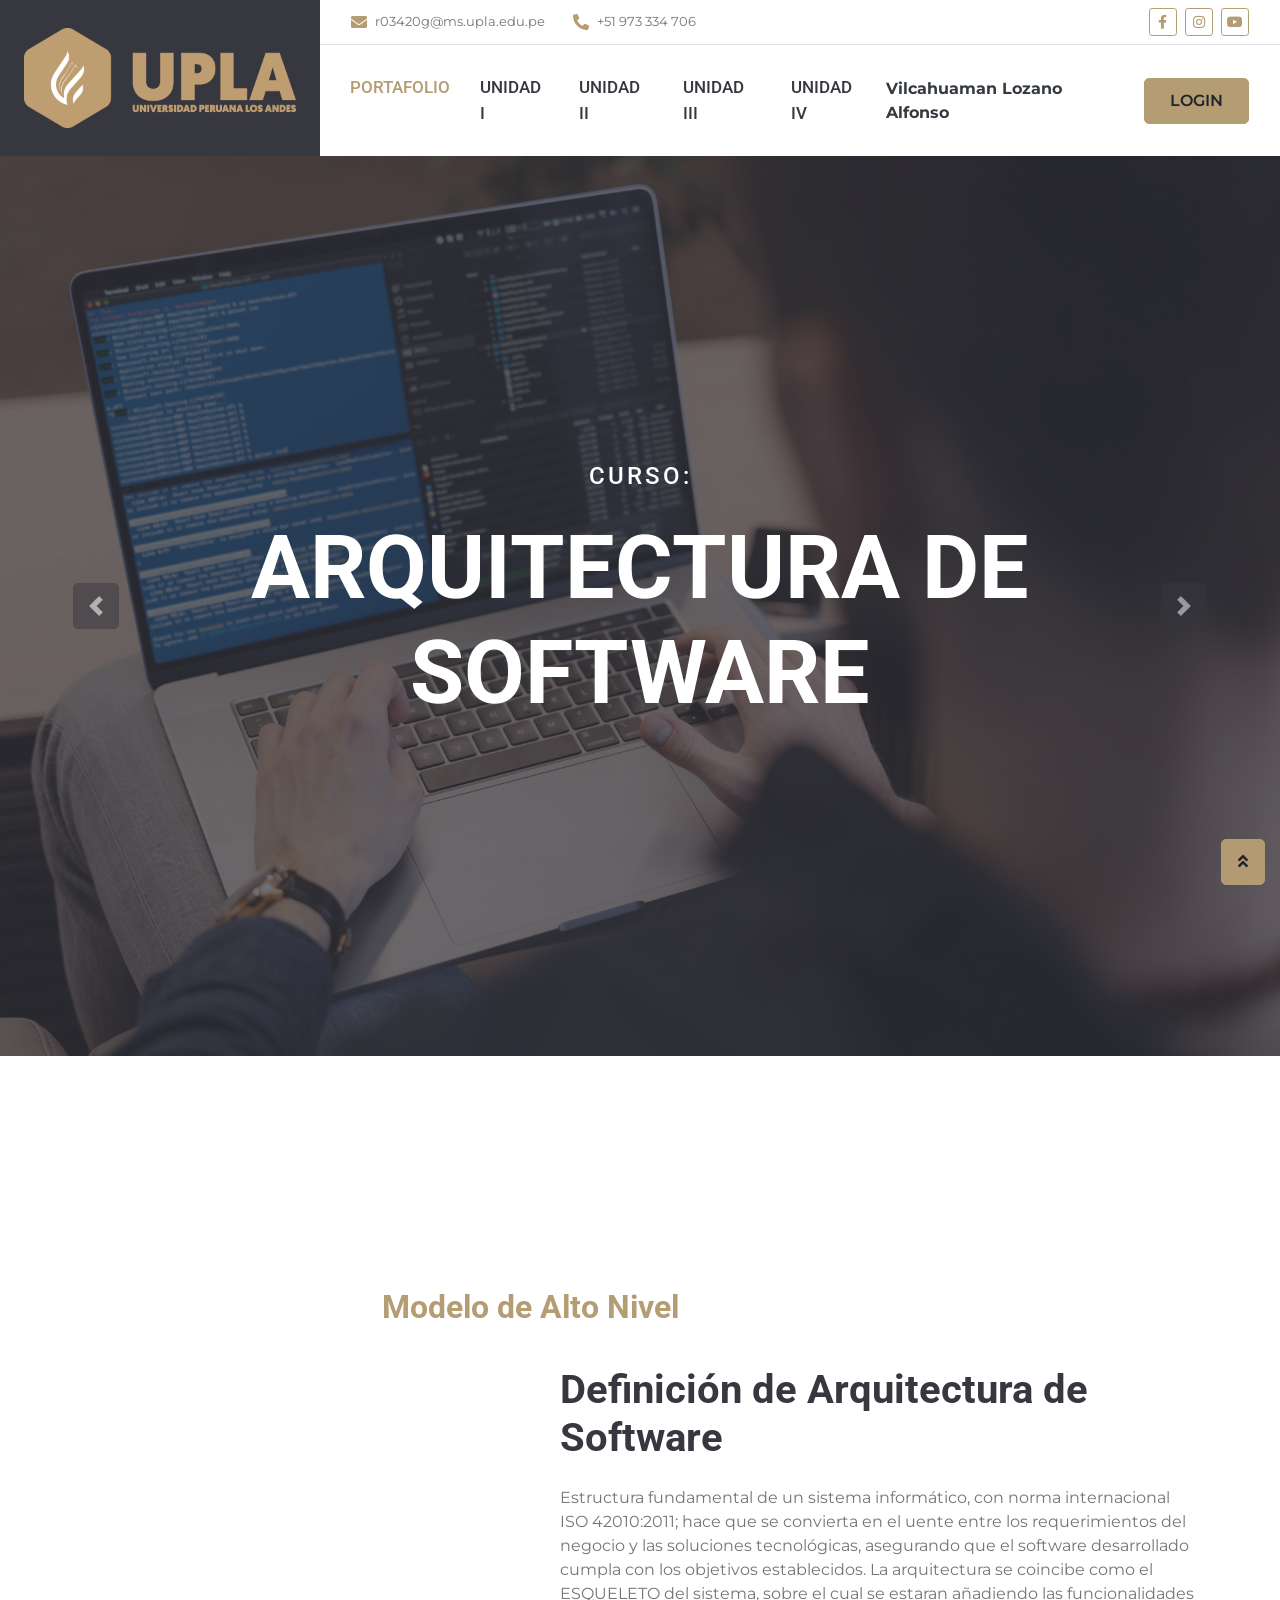
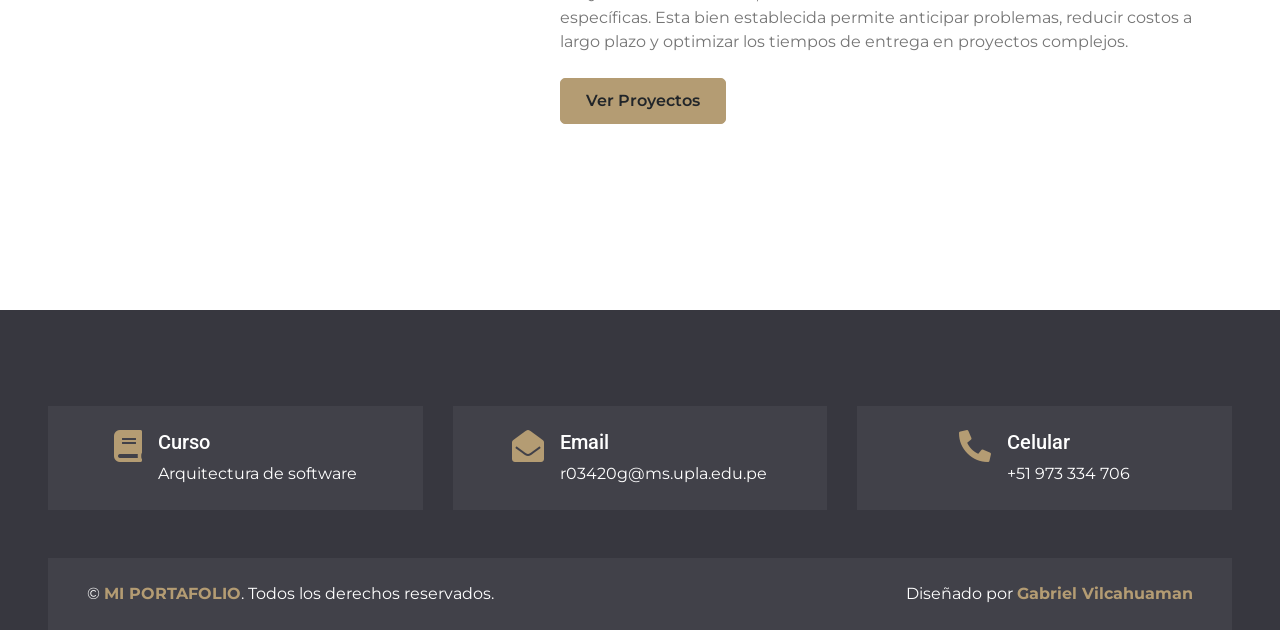
==== commit ddf58efa: "VS. 2.0" ====
--- a/index.html
+++ b/index.html
@@ -67,31 +67,22 @@
               <div class="d-inline-flex align-items-center p-2">
                 <a
                   class="btn btn-sm btn-outline-primary btn-sm-square mr-2"
-                  href=""
+                  href="https://www.facebook.com/Alfonso.Gabriel.lozano12"
+                  target="_blank"
                 >
                   <i class="fab fa-facebook-f"></i>
                 </a>
                 <a
                   class="btn btn-sm btn-outline-primary btn-sm-square mr-2"
-                  href=""
-                >
-                  <i class="fab fa-twitter"></i>
-                </a>
-                <a
-                  class="btn btn-sm btn-outline-primary btn-sm-square mr-2"
-                  href=""
-                >
-                  <i class="fab fa-linkedin-in"></i>
-                </a>
-                <a
-                  class="btn btn-sm btn-outline-primary btn-sm-square mr-2"
-                  href=""
+                  href="https://www.instagram.com/lznalfonso/"
+                  target="_blank"
                 >
                   <i class="fab fa-instagram"></i>
                 </a>
                 <a
                   class="btn btn-sm btn-outline-primary btn-sm-square mr-2"
-                  href=""
+                  href="https://www.youtube.com/@gabrielvilcahuamanlozano1019"
+                  target="_blank"
                 >
                   <i class="fab fa-youtube"></i>
                 </a>
@@ -119,70 +110,22 @@
                   >PORTAFOLIO</a
                 >
                 <div class="nav-item dropdown">
-                  <a
-                    href="#"
-                    class="nav-link dropdown-toggle"
-                    data-toggle="dropdown"
-                    >UNIDAD I</a
-                  >
-                  <div class="dropdown-menu rounded-0 m-0">
-                    <a href="unidad1.html" class="dropdown-item">SEMANA 1</a>
-                    <a href="unidad1.html" class="dropdown-item">SEMANA 2</a>
-                    <a href="unidad1.html" class="dropdown-item">SEMANA 3</a>
-                    <a href="unidad1.html" class="dropdown-item">SEMANA 4</a>
-                  </div>
+                  <a href="unidad1.html" class="nav-link">UNIDAD I</a>
                 </div>
                 <div class="nav-item dropdown">
-                  <a
-                    href="#"
-                    class="nav-link dropdown-toggle"
-                    data-toggle="dropdown"
-                    >UNIDAD II</a
-                  >
-                  <div class="dropdown-menu rounded-0 m-0">
-                    <a href="unidad2.html" class="dropdown-item">SEMANA 5</a>
-                    <a href="unidad2.html" class="dropdown-item">SEMANA 6</a>
-                    <a href="unidad2.html" class="dropdown-item">SEMANA 7</a>
-                    <a href="unidad2.html" class="dropdown-item">SEMANA 8</a>
-                  </div>
+                  <a href="unidad2.html" class="nav-link">UNIDAD II</a>
                 </div>
                 <div class="nav-item dropdown">
-                  <a
-                    href="#"
-                    class="nav-link dropdown-toggle"
-                    data-toggle="dropdown"
-                    >UNIDAD III</a
-                  >
-                  <div class="dropdown-menu rounded-0 m-0">
-                    <a href="unidad3.html" class="dropdown-item">SEMANA 9</a>
-                    <a href="unidad3.html" class="dropdown-item">SEMANA 10</a>
-                    <a href="unidad3.html" class="dropdown-item">SEMANA 11</a>
-                    <a href="unidad3.html" class="dropdown-item">SEMANA 12</a>
-                  </div>
+                  <a href="unidad3.html" class="nav-link">UNIDAD III</a>
                 </div>
                 <div class="nav-item dropdown">
-                  <a
-                    href="#"
-                    class="nav-link dropdown-toggle"
-                    data-toggle="dropdown"
-                    >UNIDAD IV</a
-                  >
-                  <div class="dropdown-menu rounded-0 m-0">
-                    <a href="unidad4.html" class="dropdown-item">SEMANA 13</a>
-                    <a href="unidad4.html" class="dropdown-item">SEMANA 14</a>
-                    <a href="unidad4.html" class="dropdown-item">SEMANA 15</a>
-                    <a href="unidad4.html" class="dropdown-item">SEMANA 16</a>
-                  </div>
+                  <a href="unidad4.html" class="nav-link">UNIDAD IV</a>
                 </div>
               </div>
               <span class="navbar-text text-dark font-weight-bold mr-3">
                 Vilcahuaman Lozano Alfonso
               </span>
-              <a
-                href="login.html"
-                class="btn btn-primary mr-3 d-none d-lg-block"
-                >LOGIN</a
-              >
+              <a href="login.html" class="btn btn-primary mr-3">LOGIN</a>
             </div>
           </nav>
         </div>
@@ -299,6 +242,9 @@
               anticipar problemas, reducir costos a largo plazo y optimizar los
               tiempos de entrega en proyectos complejos.
             </p>
+            <a href="unidad1.html" class="btn btn-primary mt-2"
+              >Ver Proyectos</a
+            >
           </div>
         </div>
       </div>
--- a/css/style.css
+++ b/css/style.css
@@ -37,7 +37,117 @@
     SFMono-Regular, Menlo, Monaco, Consolas, "Liberation Mono", "Courier New",
     monospace;
 }
-
+/* Tamaño para computadoras (Pantallas grandes) */
+#accordionSemanas {
+  max-width: 65%;
+  margin-left: auto;
+  margin-right: auto;
+}
+
+/* Tamaño para celulares (Pantallas menores a 768px) */
+@media (max-width: 768px) {
+  #accordionSemanas {
+    max-width: 100%; /* En celular ocupa todo el ancho */
+    padding-left: 10px; /* Un pequeño margen para que no choque con los bordes */
+    padding-right: 10px;
+  }
+}
+
+/* Estilo para que el nombre de la semana sea visible siempre */
+.card-header-tech {
+  background: #fff !important; /* Un gris muy claro para que resalte del fondo blanco */
+  border-bottom: 2px solid #b49c73 !important; /* Una línea azul abajo para darle estilo */
+  padding: 10px !important;
+}
+
+/* Estilo del botón del encabezado */
+.card-header-tech .btn-link {
+  color: #37373f !important; /* Color gris oscuro/negro para el texto */
+  font-size: 1.1rem;
+  text-decoration: none !important;
+  width: 100%;
+  display: flex;
+  justify-content: space-between;
+  align-items: center;
+}
+
+/* Cambiar el color de la flecha para que se vea */
+.card-header-tech i.fa-chevron-down {
+  color: #b49c73 !important;
+  font-size: 1.2rem;
+}
+/* Card Estilo Imagen 2 */
+.card-semana-tech {
+  background: rgba(22, 27, 34, 0.8);
+  border: 1px solid rgba(255, 255, 255, 0.1);
+  border-radius: 15px;
+  padding: 20px;
+  transition: all 0.3s ease;
+  backdrop-filter: blur(10px);
+}
+
+.card-semana-tech:hover {
+  border-color: #b49c73;
+  box-shadow: 0 0 20px rgba(0, 123, 255, 0.2);
+}
+
+/* Cuerpo de la card responsivo */
+.card-semana-body {
+  display: flex;
+  flex-wrap: wrap; /* Para que en móvil se apile */
+  align-items: flex-start;
+}
+
+.card-semana-img {
+  flex: 0 0 130px;
+  margin-right: 20px;
+}
+
+.card-semana-img img {
+  width: 100%;
+  border-radius: 12px;
+  box-shadow: 0 5px 15px rgba(0, 0, 0, 0.5);
+}
+
+.card-semana-info {
+  flex: 1;
+  min-width: 200px; /* Evita que se vea muy pequeño en móvil */
+}
+
+/* Lista de archivos (Diseño de la foto 2) */
+.archivos-container .file-item-dark {
+  background: rgba(255, 255, 255, 0.05);
+  border: 1px solid rgba(255, 255, 255, 0.1);
+  border-radius: 10px;
+  padding: 12px 15px;
+  margin-bottom: 10px;
+  display: flex;
+  justify-content: space-between;
+  align-items: center;
+  transition: 0.2s;
+}
+
+.archivos-container .file-item-dark:hover {
+  background: rgba(0, 123, 255, 0.1);
+}
+
+/* Botón de subir moderno */
+.btn-subir-tech {
+  background: transparent;
+  border: 1px dashed #b49c73;
+  color: #b49c73;
+  padding: 8px 15px;
+  border-radius: 8px;
+  cursor: pointer;
+  font-size: 13px;
+  display: inline-block;
+  transition: 0.3s;
+}
+
+.btn-subir-tech:hover {
+  background: #b49c73;
+  color: white;
+}
 *,
 *::before,
 *::after {
@@ -66,7 +176,73 @@
 section {
   display: block;
 }
-
+#pdfModal .modal-content {
+  background-color: #161b22; /* El mismo fondo oscuro de tu web */
+  box-shadow: 0 0 25px rgba(0, 0, 0, 0.7);
+  border-radius: 15px;
+}
+
+#pdfModal .modal-header {
+  background-color: #1e232b;
+  border-top-left-radius: 15px;
+  border-top-right-radius: 15px;
+}
+
+#pdfFrame {
+  border-bottom-left-radius: 15px;
+  border-bottom-right-radius: 15px;
+}
+/* Contenedor principal corregido */
+.file-item-tech {
+  background: #37373f !important; /* Fondo oscuro elegante */
+  border: 1px solid rgba(255, 255, 255, 0.1);
+  border-radius: 8px;
+  padding: 12px;
+  margin-bottom: 10px;
+  display: flex;
+  flex-direction: row; /* Por defecto en línea */
+  align-items: center;
+  justify-content: space-between;
+  width: 100%;
+}
+
+/* Nombre del archivo responsivo */
+.file-name-text {
+  color: #ffffff !important;
+  font-size: 0.85rem;
+  font-weight: 500;
+  white-space: nowrap;
+  overflow: hidden;
+  text-overflow: ellipsis;
+  margin-right: 10px;
+  flex-grow: 1; /* Toma todo el espacio disponible */
+}
+/* AJUSTES PARA CELULARES (Pantallas menores a 576px) */
+@media (max-width: 576px) {
+  .file-item-tech {
+    flex-direction: column; /* El nombre arriba y botones abajo */
+    align-items: flex-start;
+  }
+
+  .file-name-text {
+    width: 100%;
+    margin-bottom: 8px;
+    white-space: normal; /* Permite que el nombre use dos líneas si es necesario */
+    text-overflow: clip;
+  }
+
+  .buttons-container {
+    width: 100%;
+    display: flex;
+    justify-content: flex-end; /* Botones a la derecha */
+    border-top: 1px solid rgba(255, 255, 255, 0.1);
+    padding-top: 8px;
+  }
+}
+/* Ajuste para los iconos */
+.file-item-tech i {
+  font-size: 1.1rem;
+}
 body {
   margin: 0;
   font-family: "Montserrat", sans-serif;
@@ -75,7 +251,7 @@
   line-height: 1.5;
   color: #757575;
   text-align: left;
-  background-color: #fff;
+  background-color: #ffffff;
 }
 
 [tabindex="-1"]:focus:not(:focus-visible) {
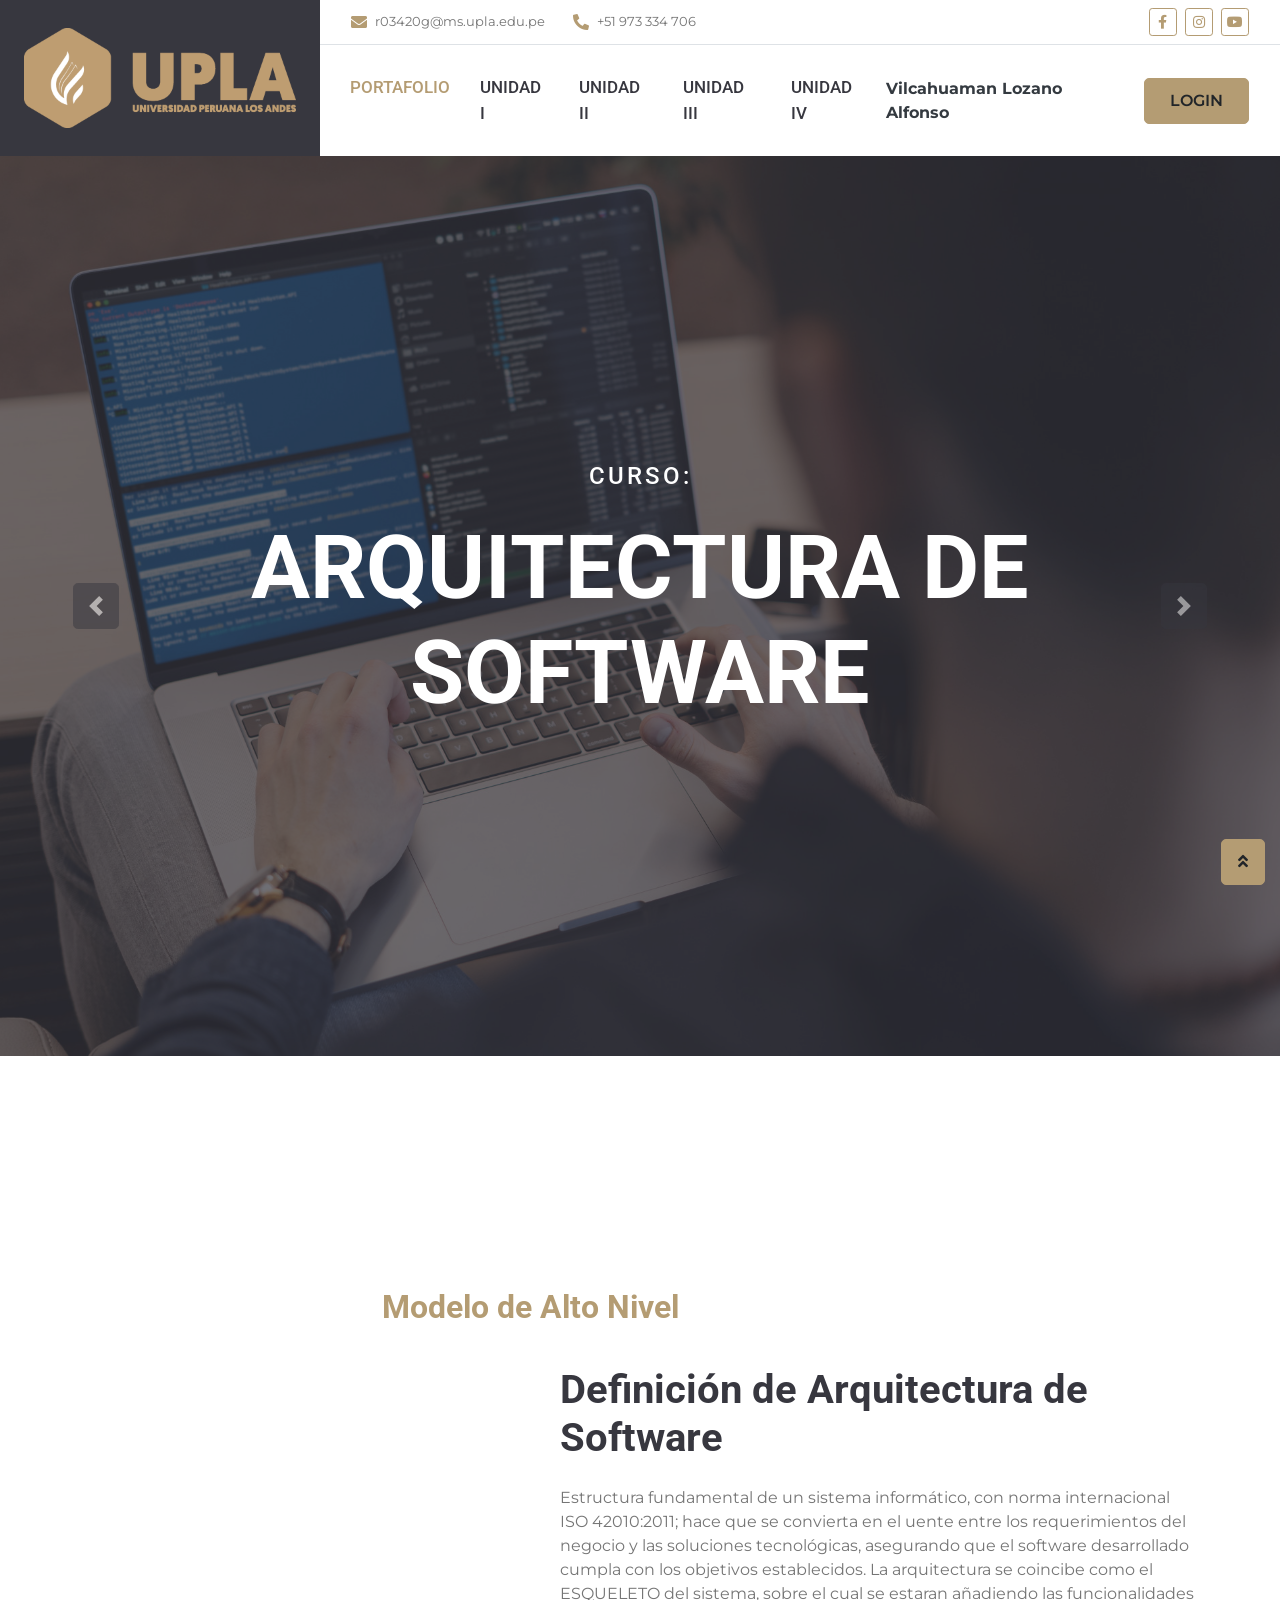
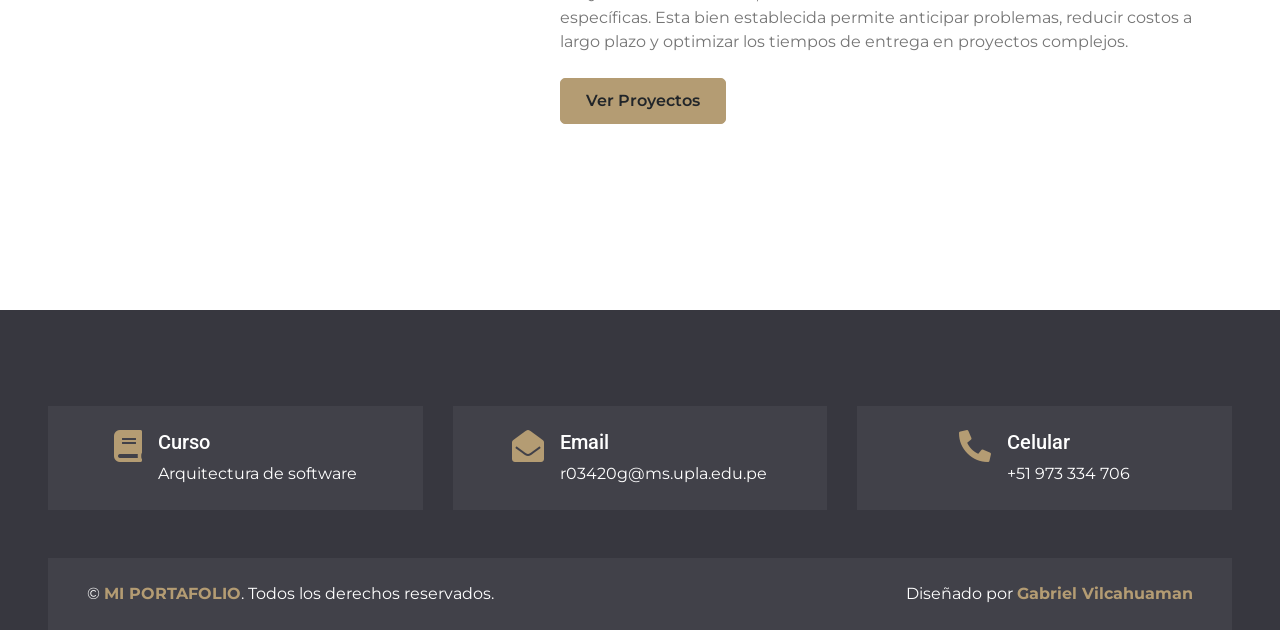
==== commit 77318d07: "VS. 3.2" ====
--- a/index.html
+++ b/index.html
@@ -242,7 +242,7 @@
               anticipar problemas, reducir costos a largo plazo y optimizar los
               tiempos de entrega en proyectos complejos.
             </p>
-            <a href="unidad1.html" class="btn btn-primary mt-2"
+            <a href="unidad2.html" class="btn btn-primary mt-2"
               >Ver Proyectos</a
             >
           </div>
--- a/css/style.css
+++ b/css/style.css
@@ -37,6 +37,49 @@
     SFMono-Regular, Menlo, Monaco, Consolas, "Liberation Mono", "Courier New",
     monospace;
 }
+/* Botón de Enlace (Sólido) */
+.btn-subir-link-tech {
+  background-color: #b49c73; /* Tu color primario */
+  color: #ffffff;
+  border: 2px solid #b49c73;
+  padding: 8px 18px;
+  border-radius: 8px;
+  font-size: 13px;
+  font-weight: 600;
+  cursor: pointer;
+  display: inline-flex;
+  align-items: center;
+  transition: all 0.3s ease;
+  height: 42px; /* Altura uniforme */
+}
+
+.btn-subir-link-tech:hover {
+  background-color: #37373f; /* Tu color secundario */
+  border-color: #37373f;
+  transform: translateY(-2px);
+  box-shadow: 0 4px 10px rgba(246, 185, 30, 0.2);
+}
+
+/* Ajuste al botón de Subir Recurso para que coincida perfectamente */
+.btn-subir-tech {
+  background: transparent;
+  border: 2px dashed #b49c73; /* Borde punteado para indicar subida */
+  color: #b49c73;
+  padding: 8px 18px;
+  border-radius: 8px;
+  font-size: 13px;
+  font-weight: 600;
+  height: 42px;
+  display: inline-flex;
+  align-items: center;
+  transition: all 0.3s ease;
+}
+
+.btn-subir-tech:hover {
+  background: rgba(247, 200, 119, 0.1);
+  border-style: solid;
+  color: #b49c73;
+}
 /* Tamaño para computadoras (Pantallas grandes) */
 #accordionSemanas {
   max-width: 65%;
@@ -191,6 +234,28 @@
 #pdfFrame {
   border-bottom-left-radius: 15px;
   border-bottom-right-radius: 15px;
+}
+
+.zoom-controls button {
+  width: 45px;
+  height: 45px;
+  opacity: 0.7;
+  transition: 0.3s;
+}
+
+.zoom-controls button:hover {
+  opacity: 1;
+  transform: translateY(-3px);
+}
+
+#imageContainer::-webkit-scrollbar {
+  width: 8px;
+  height: 8px;
+}
+
+#imageContainer::-webkit-scrollbar-thumb {
+  background: #333;
+  border-radius: 10px;
 }
 /* Contenedor principal corregido */
 .file-item-tech {
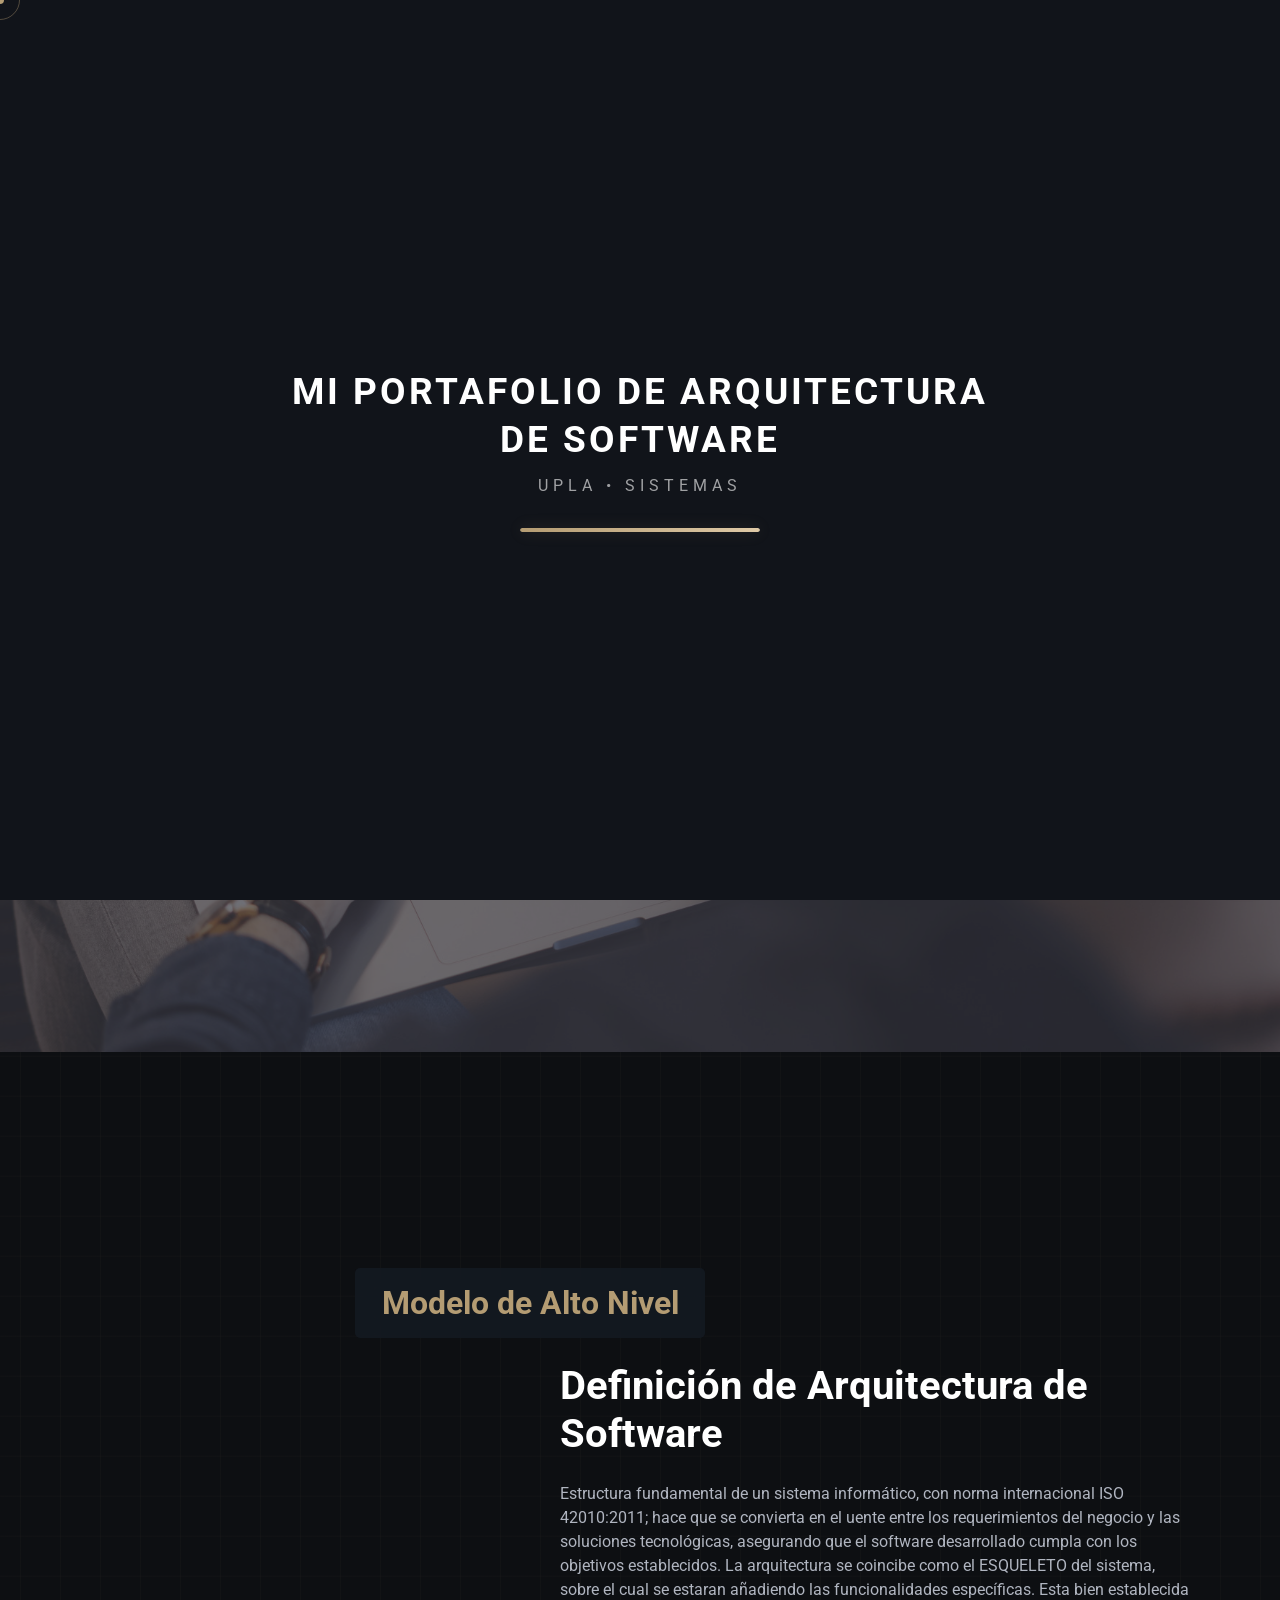
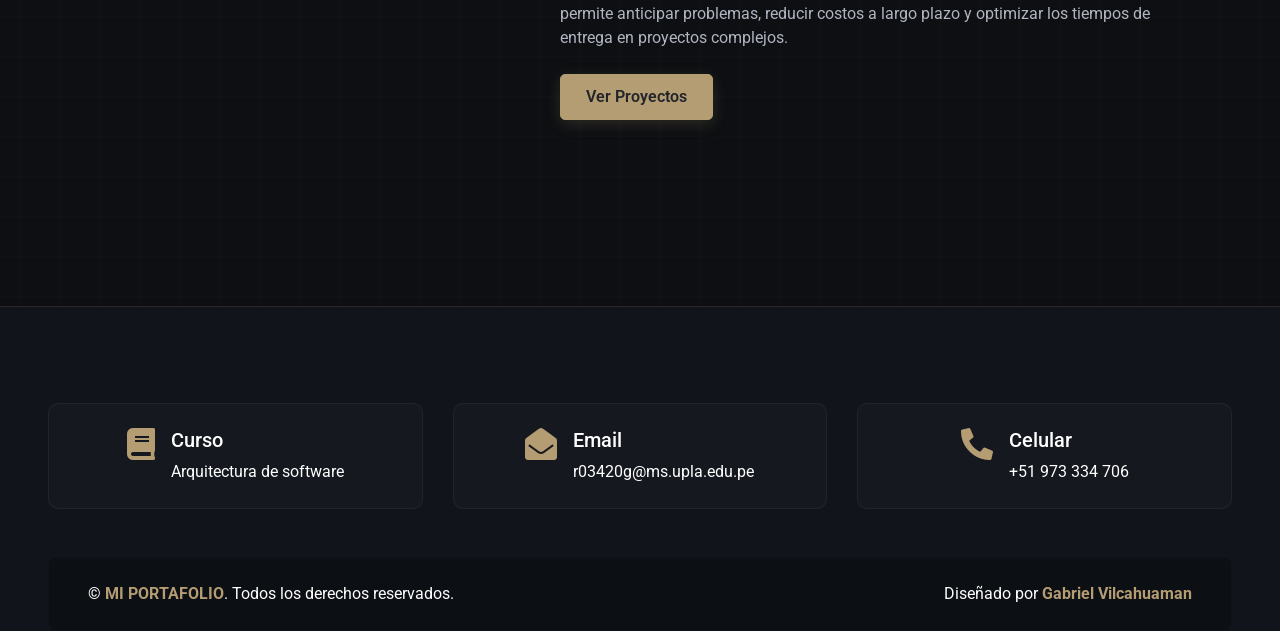
==== commit b4d6d51d: "VS. 4.0" ====
--- a/index.html
+++ b/index.html
@@ -16,7 +16,10 @@
       href="https://fonts.googleapis.com/css2?family=Montserrat:wght@400;600&family=Roboto:wght@300;500;700&display=swap"
       rel="stylesheet"
     />
-
+    <link
+      rel="stylesheet"
+      href="https://stackpath.bootstrapcdn.com/bootstrap/4.4.1/css/bootstrap.min.css"
+    />
     <!-- Font Awesome -->
     <link
       href="https://cdnjs.cloudflare.com/ajax/libs/font-awesome/5.10.0/css/all.min.css"
@@ -35,6 +38,17 @@
   </head>
 
   <body>
+    <div id="preloader">
+      <div class="preloader-content">
+        <h1 class="preloader-title">
+          MI PORTAFOLIO DE ARQUITECTURA DE SOFTWARE
+        </h1>
+        <div class="preloader-sub">UPLA • Sistemas</div>
+        <div class="preloader-bar"><span></span></div>
+      </div>
+    </div>
+    <div id="custom-cursor"></div>
+    <div id="custom-cursor-blur"></div>
     <!-- Header Start -->
     <div class="container-fluid">
       <div class="row">
@@ -338,5 +352,70 @@
     <script src="js/main.js"></script>
     <script src="https://cdn.jsdelivr.net/npm/@supabase/supabase-js@2"></script>
     <script src="js/auth.js"></script>
+    <script>
+      window.addEventListener("DOMContentLoaded", () => {
+        const preloader = document.getElementById("preloader");
+
+        // Espera 2.5 segundos para mostrar el título completo antes de dar paso al index
+        setTimeout(() => {
+          preloader.classList.add("fade-out");
+          setTimeout(() => {
+            preloader.style.display = "none";
+          }, 600); // Sincronizado con la duración de la transición CSS
+        }, 2500);
+      });
+    </script>
+    <script>
+      const scrambleText = (element) => {
+        const chars = "ABCDEFGHIJKLMNOPQRSTUVWXYZ0123456789@#$%&*";
+        const originalText = element.dataset.value || element.innerText;
+        element.dataset.value = originalText; // Guarda el valor original
+
+        let iteration = 0;
+        clearInterval(element.interval);
+
+        element.interval = setInterval(() => {
+          element.innerText = originalText
+            .split("")
+            .map((letter, index) => {
+              if (index < iteration) return originalText[index];
+              if (letter === " ") return " ";
+              return chars[Math.floor(Math.random() * chars.length)];
+            })
+            .join("");
+
+          if (iteration >= originalText.length) clearInterval(element.interval);
+          iteration += 1 / 3;
+        }, 30);
+      };
+
+      // Aplicar a los títulos al pasar el mouse
+      document.querySelectorAll(".display-2, .mb-4").forEach((title) => {
+        title.style.cursor = "default";
+        title.addEventListener("mouseenter", () => scrambleText(title));
+      });
+    </script>
+    <script>
+      const cursor = document.getElementById("custom-cursor");
+      const cursorBlur = document.getElementById("custom-cursor-blur");
+
+      document.addEventListener("mousemove", (e) => {
+        cursor.style.left = e.clientX + "px";
+        cursor.style.top = e.clientY + "px";
+
+        cursorBlur.style.left = e.clientX + "px";
+        cursorBlur.style.top = e.clientY + "px";
+      });
+
+      // Detectar hovers en elementos interactivos
+      document.querySelectorAll("a, button, .btn").forEach((el) => {
+        el.addEventListener("mouseenter", () =>
+          document.body.classList.add("cursor-hover"),
+        );
+        el.addEventListener("mouseleave", () =>
+          document.body.classList.remove("cursor-hover"),
+        );
+      });
+    </script>
   </body>
 </html>
--- a/css/style.css
+++ b/css/style.css
@@ -37,56 +37,337 @@
     SFMono-Regular, Menlo, Monaco, Consolas, "Liberation Mono", "Courier New",
     monospace;
 }
-/* Botón de Enlace (Sólido) */
+
+/* ==========================================================================
+   ESTILOS INTERACTIVOS PARA EL FOOTER
+   ========================================================================== */
+
+/* Fondo general del footer sincronizado con la nueva paleta oscura */
+.bg-secondary {
+  background-color: #11141a !important;
+  border-top: 1px solid rgba(180, 156, 115, 0.15);
+}
+
+/* Cajas de información del footer (Curso, Email, Celular) */
+.bg-secondary .row.mt-5 .col-lg-4 > div {
+  background: rgba(255, 255, 255, 0.02) !important;
+  border: 1px solid rgba(255, 255, 255, 0.05);
+  border-radius: 10px;
+  transition:
+    transform 0.4s cubic-bezier(0.25, 1, 0.5, 1),
+    background-color 0.4s ease,
+    border-color 0.4s ease,
+    box-shadow 0.4s ease;
+}
+
+/* Transición para el ícono interior de las cajas */
+.bg-secondary .row.mt-5 .col-lg-4 > div i {
+  transition:
+    transform 0.4s cubic-bezier(0.25, 1, 0.5, 1),
+    color 0.3s ease;
+}
+
+/* --- EFECTO HOVER (INTERACCIÓN) --- */
+.bg-secondary .row.mt-5 .col-lg-4 > div:hover {
+  transform: translateY(-6px); /* Efecto de flotación */
+  background: rgba(180, 156, 115, 0.04) !important; /* Tinte dorado sutil */
+  border-color: rgba(180, 156, 115, 0.35) !important; /* Brillo en el borde */
+  box-shadow:
+    0 15px 30px rgba(0, 0, 0, 0.4),
+    0 0 15px rgba(180, 156, 115, 0.1);
+}
+
+/* Animación del ícono al pasar el mouse por la caja */
+.bg-secondary .row.mt-5 .col-lg-4 > div:hover i {
+  color: #ffffff !important;
+  transform: scale(1.18); /* El ícono se expande ligeramente */
+  text-shadow: 0 0 12px rgba(180, 156, 115, 0.7);
+}
+
+/* Fila inferior de Copyright y Diseñador */
+.bg-secondary .row.p-4.mt-5 {
+  background: rgba(0, 0, 0, 0.25) !important;
+  border-radius: 8px;
+  border: 1px solid rgba(255, 255, 255, 0.02);
+}
+
+/* Interacción de los enlaces de autoría */
+.bg-secondary .row.p-4.mt-5 a {
+  color: #b49c73;
+  text-decoration: none !important;
+  transition:
+    color 0.3s ease,
+    text-shadow 0.3s ease;
+}
+
+.bg-secondary .row.p-4.mt-5 a:hover {
+  color: #ffffff;
+  text-shadow: 0 0 8px rgba(180, 156, 115, 0.5);
+}
+
+/* Botones de acción minimalistas y tecnológicos */
 .btn-subir-link-tech {
-  background-color: #b49c73; /* Tu color primario */
-  color: #ffffff;
-  border: 2px solid #b49c73;
-  padding: 8px 18px;
-  border-radius: 8px;
-  font-size: 13px;
-  font-weight: 600;
-  cursor: pointer;
+  background-color: var(--primary) !important;
+  color: #11141a !important;
+  border: 1px solid var(--primary) !important;
+  padding: 0 18px;
+  border-radius: 6px;
+  font-size: 0.78rem;
+  font-weight: 700;
+  text-transform: uppercase;
+  letter-spacing: 0.5px;
   display: inline-flex;
   align-items: center;
-  transition: all 0.3s ease;
-  height: 42px; /* Altura uniforme */
+  justify-content: center;
+  height: 36px;
+  transition: all 0.3s cubic-bezier(0.25, 1, 0.5, 1) !important;
 }
 
 .btn-subir-link-tech:hover {
-  background-color: #37373f; /* Tu color secundario */
-  border-color: #37373f;
+  background-color: transparent !important;
+  color: var(--primary) !important;
+  box-shadow: 0 0 15px rgba(180, 156, 115, 0.35);
   transform: translateY(-2px);
-  box-shadow: 0 4px 10px rgba(246, 185, 30, 0.2);
-}
-
-/* Ajuste al botón de Subir Recurso para que coincida perfectamente */
+}
+
 .btn-subir-tech {
-  background: transparent;
-  border: 2px dashed #b49c73; /* Borde punteado para indicar subida */
-  color: #b49c73;
-  padding: 8px 18px;
-  border-radius: 8px;
-  font-size: 13px;
-  font-weight: 600;
-  height: 42px;
+  background: transparent !important;
+  border: 1px dashed rgba(180, 156, 115, 0.4) !important;
+  color: var(--primary) !important;
+  padding: 0 18px;
+  border-radius: 6px;
+  font-size: 0.78rem;
+  font-weight: 700;
+  text-transform: uppercase;
+  letter-spacing: 0.5px;
+  height: 36px;
   display: inline-flex;
   align-items: center;
+  justify-content: center;
   transition: all 0.3s ease;
 }
 
 .btn-subir-tech:hover {
-  background: rgba(247, 200, 119, 0.1);
-  border-style: solid;
-  color: #b49c73;
+  border-style: solid !important;
+  border-color: var(--primary) !important;
+  background: rgba(180, 156, 115, 0.08) !important;
+  transform: translateY(-2px);
+}
+/* Media Query Adaptativo para Móviles */
+@media (max-width: 576px) {
+  .card-semana-body {
+    padding: 15px;
+    flex-direction: column;
+  }
+  .card-semana-img {
+    flex: 0 0 auto;
+    width: 100%;
+    margin-right: 0;
+    margin-bottom: 15px;
+  }
+  .file-item-tech {
+    flex-direction: column;
+    align-items: flex-start;
+    padding: 12px;
+  }
+  .file-name-text {
+    width: 100%;
+    margin-bottom: 12px;
+    white-space: normal;
+  }
+  .buttons-container {
+    width: 100%;
+    justify-content: flex-end;
+    border-top: 1px solid rgba(255, 255, 255, 0.05);
+    padding-top: 10px;
+  }
 }
 /* Tamaño para computadoras (Pantallas grandes) */
 #accordionSemanas {
-  max-width: 65%;
+  max-width: 75%; /* Ajustado para dar mayor rango y legibilidad a las filas de archivos */
   margin-left: auto;
   margin-right: auto;
-}
-
+  background: transparent;
+}
+/* CORRECCIÓN DE COLOR EN TÍTULOS: Fuerza a los textos internos a verse blancos y nítidos */
+.card-header-tech .btn-link span,
+.card-header-tech .btn-link .text-dark {
+  color: #ffffff !important; /* Blanco brillante de alta fidelidad */
+  font-family: "Roboto", sans-serif;
+  font-weight: 700 !important;
+  font-size: 1.05rem;
+  letter-spacing: 0.8px;
+  transition: color 0.3s ease;
+}
+@media (max-width: 992px) {
+  #accordionSemanas {
+    max-width: 100%;
+    padding-left: 15px;
+    padding-right: 15px;
+  }
+}
+/* Contenedor principal de cada semana */
+#accordionSemanas .card {
+  background: rgba(22, 27, 36, 0.6) !important;
+  border: 1px solid rgba(180, 156, 115, 0.12) !important;
+  backdrop-filter: blur(16px);
+  -webkit-backdrop-filter: blur(16px);
+  border-radius: 12px !important;
+  margin-bottom: 16px;
+  overflow: hidden;
+  transition: all 0.4s cubic-bezier(0.25, 1, 0.5, 1);
+}
+
+/* Comportamiento dinámico de la tarjeta de la semana */
+#accordionSemanas .card:hover {
+  border-color: rgba(180, 156, 115, 0.4) !important;
+  box-shadow:
+    0 12px 30px rgba(0, 0, 0, 0.4),
+    0 0 20px rgba(180, 156, 115, 0.05);
+}
+/* ==========================================================================
+   EFECTOS MODERNOS E INMERSIVOS (PORTAFOLIO DE ARQUITECTURA)
+   ========================================================================== */
+
+/* Desplazamiento fluido en toda la página */
+html {
+  scroll-behavior: smooth;
+}
+
+/* Pantalla de Carga / Preloader de Alto Nivel */
+#preloader {
+  position: fixed;
+  top: 0;
+  left: 0;
+  width: 100%;
+  height: 100vh;
+  background-color: #11141a; /* Fondo oscuro tecnológico de transición */
+  z-index: 999999;
+  display: flex;
+  align-items: center;
+  justify-content: center;
+  transition:
+    opacity 0.6s cubic-bezier(0.25, 1, 0.5, 1),
+    visibility 0.6s;
+}
+
+#preloader.fade-out {
+  opacity: 0;
+  visibility: hidden;
+}
+
+.preloader-content {
+  text-align: center;
+  padding: 2rem;
+  max-width: 800px;
+}
+
+.preloader-title {
+  color: #b49c73; /* Tu color primario */
+  font-size: 2.3rem;
+  font-family: "Roboto", sans-serif;
+  font-weight: 700 !important;
+  letter-spacing: 3px;
+  line-height: 1.3;
+  margin-bottom: 10px;
+  text-transform: uppercase;
+  animation: titlePulseGlow 2s infinite alternate ease-in-out;
+}
+
+.preloader-sub {
+  color: #ffffff;
+  opacity: 0.6;
+  font-size: 1rem;
+  letter-spacing: 5px;
+  text-transform: uppercase;
+  margin-bottom: 30px;
+}
+
+/* Barra de progreso de carga estilizada */
+.preloader-bar {
+  width: 240px;
+  height: 4px;
+  background: rgba(255, 255, 255, 0.08);
+  margin: 0 auto;
+  border-radius: 10px;
+  overflow: hidden;
+  position: relative;
+  box-shadow: 0 0 15px rgba(180, 156, 115, 0.2);
+}
+
+.preloader-bar span {
+  display: block;
+  height: 100%;
+  width: 0;
+  background: linear-gradient(90deg, #b49c73, #dfcaa7);
+  border-radius: 10px;
+  animation: fillProgress 2.3s ease-in-out forwards;
+}
+
+/* Interacciones Modernas en Elementos de la Web */
+
+/* Efecto hover interactivo sobre tus botones principales */
+.btn-primary {
+  position: relative;
+  overflow: hidden;
+  z-index: 1;
+  transition: all 0.4s cubic-bezier(0.25, 1, 0.5, 1) !important;
+  box-shadow: 0 4px 15px rgba(180, 156, 115, 0.2);
+}
+
+.btn-primary:hover {
+  transform: translateY(-3px);
+  box-shadow: 0 8px 25px rgba(180, 156, 115, 0.4);
+}
+
+/* Tarjeta de Definición de Arquitectura con estética Glassmorphism */
+.container-fluid.py-5 img.img-fluid.rounded {
+  transition:
+    transform 0.5s ease,
+    box-shadow 0.5s ease;
+  box-shadow: 0 10px 30px rgba(0, 0, 0, 0.15);
+}
+
+.container-fluid.py-5 img.img-fluid.rounded:hover {
+  transform: scale(1.03) translateY(-5px);
+  box-shadow: 0 20px 40px rgba(180, 156, 115, 0.25);
+}
+
+/* Efecto dinámico de Zoom sobre el Carrusel Principal */
+.carousel-item img {
+  transition: transform 6s ease-out;
+}
+.carousel-item.active img {
+  transform: scale(1.07);
+}
+
+/* ==========================================================================
+   ANIMACIONES (KEYFRAMES)
+   ========================================================================== */
+@keyframes titlePulseGlow {
+  0% {
+    text-shadow: 0 0 10px rgba(180, 156, 115, 0.3);
+    transform: scale(0.99);
+  }
+  100% {
+    text-shadow:
+      0 0 25px rgba(180, 156, 115, 0.8),
+      0 0 40px rgba(180, 156, 115, 0.4);
+    transform: scale(1.01);
+  }
+}
+
+@keyframes fillProgress {
+  0% {
+    width: 0%;
+  }
+  70% {
+    width: 65%;
+  }
+  100% {
+    width: 100%;
+  }
+}
 /* Tamaño para celulares (Pantallas menores a 768px) */
 @media (max-width: 768px) {
   #accordionSemanas {
@@ -96,29 +377,70 @@
   }
 }
 
-/* Estilo para que el nombre de la semana sea visible siempre */
+/* Encabezado de la semana (Adiós bloque blanco plano) */
 .card-header-tech {
-  background: #fff !important; /* Un gris muy claro para que resalte del fondo blanco */
-  border-bottom: 2px solid #b49c73 !important; /* Una línea azul abajo para darle estilo */
-  padding: 10px !important;
-}
-
-/* Estilo del botón del encabezado */
+  background: linear-gradient(
+    90deg,
+    rgba(30, 37, 50, 0.85),
+    rgba(21, 26, 35, 0.4)
+  ) !important;
+  border-bottom: 1px solid rgba(180, 156, 115, 0.1) !important;
+  padding: 20px 25px !important;
+  cursor: pointer;
+  position: relative;
+}
+/* Indicador de barra lateral simulando terminal de ingeniería */
+.card-header-tech::before {
+  content: "";
+  position: absolute;
+  left: 0;
+  top: 0;
+  bottom: 0;
+  width: 4px;
+  background: var(--primary);
+  opacity: 0.5;
+  transition:
+    opacity 0.3s ease,
+    box-shadow 0.3s ease;
+}
+.card-header-tech:hover::before {
+  opacity: 1;
+  box-shadow: 0 0 12px var(--primary);
+}
+
+/* Enlace interno del título del colapsable */
 .card-header-tech .btn-link {
-  color: #37373f !important; /* Color gris oscuro/negro para el texto */
+  color: var(--text-light) !important;
+  font-family: "Roboto", sans-serif;
+  font-weight: 600 !important;
   font-size: 1.1rem;
+  letter-spacing: 1px;
+  text-transform: uppercase;
   text-decoration: none !important;
   width: 100%;
   display: flex;
   justify-content: space-between;
   align-items: center;
-}
-
-/* Cambiar el color de la flecha para que se vea */
+  padding: 0;
+}
+.card-header-tech .btn-link:hover {
+  color: var(--primary) !important;
+}
+
+/* Flechas indicadoras de colapso */
 .card-header-tech i.fa-chevron-down {
-  color: #b49c73 !important;
-  font-size: 1.2rem;
-}
+  color: var(--primary) !important;
+  font-size: 0.95rem;
+  transition:
+    transform 0.4s cubic-bezier(0.25, 1, 0.5, 1),
+    text-shadow 0.3s ease;
+}
+/* Rotación inteligente de la flecha cuando el acordeón se activa */
+.card-header-tech .btn-link[aria-expanded="true"] i.fa-chevron-down {
+  transform: rotate(180deg);
+  text-shadow: 0 0 10px var(--primary);
+}
+
 /* Card Estilo Imagen 2 */
 .card-semana-tech {
   background: rgba(22, 27, 34, 0.8);
@@ -134,27 +456,48 @@
   box-shadow: 0 0 20px rgba(0, 123, 255, 0.2);
 }
 
-/* Cuerpo de la card responsivo */
+/* Bloque contenedor del contenido interno de la semana */
 .card-semana-body {
+  padding: 25px;
   display: flex;
-  flex-wrap: wrap; /* Para que en móvil se apile */
+  flex-wrap: wrap;
   align-items: flex-start;
-}
-
+  background: rgba(13, 15, 18, 0.4);
+}
+
+/* Sección de la previsualización/imagen de la arquitectura */
 .card-semana-img {
-  flex: 0 0 130px;
-  margin-right: 20px;
+  flex: 0 0 140px;
+  margin-right: 25px;
 }
 
 .card-semana-img img {
   width: 100%;
-  border-radius: 12px;
-  box-shadow: 0 5px 15px rgba(0, 0, 0, 0.5);
-}
-
+  border-radius: 8px;
+  border: 1px solid rgba(180, 156, 115, 0.15);
+  box-shadow: 0 8px 25px rgba(0, 0, 0, 0.5);
+  transition:
+    transform 0.3s ease,
+    border-color 0.3s ease;
+}
+
+.card-semana-img:hover img {
+  transform: scale(1.04);
+  border-color: var(--primary);
+}
+
+/* Información del título de la sesión */
 .card-semana-info {
   flex: 1;
-  min-width: 200px; /* Evita que se vea muy pequeño en móvil */
+  min-width: 260px;
+}
+
+.card-semana-info h5 {
+  font-size: 1.2rem;
+  margin-bottom: 18px;
+  color: var(--primary) !important;
+  letter-spacing: 0.5px;
+  text-transform: uppercase;
 }
 
 /* Lista de archivos (Diseño de la foto 2) */
@@ -257,31 +600,56 @@
   background: #333;
   border-radius: 10px;
 }
-/* Contenedor principal corregido */
+/* Contenedores de archivos y entregables individuales */
 .file-item-tech {
-  background: #37373f !important; /* Fondo oscuro elegante */
-  border: 1px solid rgba(255, 255, 255, 0.1);
+  background: rgba(30, 37, 50, 0.5) !important;
+  border: 1px solid rgba(255, 255, 255, 0.03);
   border-radius: 8px;
-  padding: 12px;
-  margin-bottom: 10px;
+  padding: 14px 20px;
+  margin-bottom: 12px;
   display: flex;
-  flex-direction: row; /* Por defecto en línea */
+  flex-direction: row;
   align-items: center;
   justify-content: space-between;
   width: 100%;
+  transition: all 0.3s cubic-bezier(0.25, 1, 0.5, 1);
+}
+
+.file-item-tech:hover {
+  background: rgba(180, 156, 115, 0.05) !important;
+  border-color: rgba(180, 156, 115, 0.25);
+  transform: translateX(4px);
+}
+
+/* Colores condicionales según íconos de arquitectura o documentos */
+.file-item-tech i.fa-file-pdf {
+  color: #ef596f;
+  font-size: 1.15rem;
+  margin-right: 12px;
+}
+.file-item-tech i.fa-file-word {
+  color: #61afef;
+  font-size: 1.15rem;
+  margin-right: 12px;
+}
+.file-item-tech i.fa-code {
+  color: #4ae3b5;
+  font-size: 1.15rem;
+  margin-right: 12px;
 }
 
 /* Nombre del archivo responsivo */
 .file-name-text {
-  color: #ffffff !important;
-  font-size: 0.85rem;
+  color: rgba(255, 255, 255, 0.85) !important;
+  font-size: 0.9rem;
   font-weight: 500;
   white-space: nowrap;
   overflow: hidden;
   text-overflow: ellipsis;
-  margin-right: 10px;
-  flex-grow: 1; /* Toma todo el espacio disponible */
-}
+  margin-right: 15px;
+  flex-grow: 1;
+}
+
 /* AJUSTES PARA CELULARES (Pantallas menores a 576px) */
 @media (max-width: 576px) {
   .file-item-tech {
@@ -296,29 +664,111 @@
     text-overflow: clip;
   }
 
+  /* Ajuste del bloque operativo de botones */
   .buttons-container {
-    width: 100%;
     display: flex;
-    justify-content: flex-end; /* Botones a la derecha */
-    border-top: 1px solid rgba(255, 255, 255, 0.1);
-    padding-top: 8px;
+    gap: 10px;
+    align-items: center;
   }
 }
 /* Ajuste para los iconos */
 .file-item-tech i {
   font-size: 1.1rem;
 }
+
 body {
-  margin: 0;
-  font-family: "Montserrat", sans-serif;
-  font-size: 1rem;
-  font-weight: 400;
-  line-height: 1.5;
-  color: #757575;
-  text-align: left;
-  background-color: #ffffff;
-}
-
+  background-color: #0d0f12; /* Cambiamos a un modo oscuro profundo muy elegante */
+  color: #b0b5c0 !important;
+  /* Creación de cuadrícula con degradados lineales */
+  background-image:
+    linear-gradient(rgba(180, 156, 115, 0.03) 1px, transparent 1px),
+    linear-gradient(90deg, rgba(180, 156, 115, 0.03) 1px, transparent 1px);
+  background-size: 40px 40px; /* Tamaño del cuadro */
+  background-position: center;
+}
+.card,
+.card-semana-tech {
+  background: rgba(30, 35, 45, 0.6) !important;
+  border: 1px solid rgba(180, 156, 115, 0.1) !important;
+  backdrop-filter: blur(12px); /* Efecto cristal esmerilado */
+  position: relative;
+  transition:
+    border-color 0.3s ease,
+    box-shadow 0.3s ease,
+    transform 0.3s ease;
+}
+
+.card:hover,
+.card-semana-tech:hover {
+  transform: translateY(-5px);
+  border-color: rgba(180, 156, 115, 0.6) !important;
+  /* Sutil resplandor dorado */
+  box-shadow: 0 10px 30px rgba(180, 156, 115, 0.15);
+}
+/* Ocultar cursor original solo en pantallas grandes (no afecta a móviles) */
+@media (min-width: 992px) {
+  body {
+    cursor: none;
+  }
+  a,
+  button,
+  .btn {
+    cursor: none;
+  }
+
+  #custom-cursor {
+    width: 8px;
+    height: 8px;
+    background: #b49c73;
+    border-radius: 50%;
+    position: fixed;
+    transform: translate(-50%, -50%);
+    pointer-events: none;
+    z-index: 9999999;
+    transition:
+      width 0.2s,
+      height 0.2s,
+      background-color 0.2s;
+  }
+
+  #custom-cursor-blur {
+    width: 40px;
+    height: 40px;
+    border: 1px solid rgba(180, 156, 115, 0.4);
+    border-radius: 50%;
+    position: fixed;
+    transform: translate(-50%, -50%);
+    pointer-events: none;
+    z-index: 9999998;
+    /* Suavizado para que siga al punto con un ligero retraso inmersivo */
+    transition:
+      transform 0.08s ease-out,
+      width 0.2s,
+      height 0.2s;
+  }
+
+  /* Cuando el cursor entra a un botón o enlace */
+  body.cursor-hover #custom-cursor {
+    width: 24px;
+    height: 24px;
+    background: rgba(180, 156, 115, 0.2);
+  }
+  body.cursor-hover #custom-cursor-blur {
+    width: 50px;
+    height: 50px;
+    border-color: rgba(180, 156, 115, 0.8);
+  }
+}
+/* Ajuste para que los textos oscuros de Bootstrap no se pierdan */
+h1,
+h2,
+h3,
+h4,
+h5,
+h6,
+.text-dark {
+  color: #ffffff !important;
+}
 [tabindex="-1"]:focus:not(:focus-visible) {
   outline: 0 !important;
 }
@@ -4644,6 +5094,212 @@
 .tab-content > .active {
   display: block;
 }
+/* ==========================================================================
+   REFACTORIZACIÓN INTEGRAL DEL MENÚ DE NAVEGACIÓN
+   ========================================================================== */
+
+/* ==========================================================================
+   REFACTORIZACIÓN DE CABECERA Y BARRA DE NAVEGACIÓN (GLASSMORPHISM COMPLETO)
+   ========================================================================== */
+
+/* Unifica la columna del logo (Izquierda) con el cristal oscuro de la derecha */
+.container-fluid .bg-secondary.d-none.d-lg-block {
+  background-color: rgba(
+    21,
+    26,
+    35,
+    0.85
+  ) !important; /* Mismo fondo de cristal */
+  border-right: 1px solid rgba(180, 156, 115, 0.15) !important;
+  border-bottom: 1px solid rgba(180, 156, 115, 0.15) !important;
+  display: flex !important;
+  align-items: center;
+  justify-content: center;
+  transition: background-color 0.4s ease;
+}
+
+/* Evita que el contenedor del logo opaque el diseño al hacer hover en la columna */
+.container-fluid .bg-secondary.d-none.d-lg-block:hover {
+  background-color: rgba(30, 37, 50, 0.9) !important;
+}
+
+/* --- EFECTO INTERACTIVO Y DINÁMICO PARA EL LOGO --- */
+.container-fluid .bg-secondary img {
+  transition: all 0.5s cubic-bezier(0.25, 1, 0.5, 1);
+  filter: drop-shadow(0 0 8px rgba(180, 156, 115, 0.15));
+  animation: logoLevitate 4s infinite ease-in-out; /* Efecto flotante constante */
+}
+
+/* Al pasar el cursor sobre el bloque del logo, este se ilumina y reacciona */
+.container-fluid .bg-secondary.d-none.d-lg-block:hover img {
+  transform: scale(1.06) translateY(-2px);
+  filter: drop-shadow(0 0 20px rgba(180, 156, 115, 0.65)) brightness(1.15);
+}
+
+/* Animación de levitación sutil para el logo (simula carga de interfaz cyber) */
+@keyframes logoLevitate {
+  0% {
+    transform: translateY(0px);
+    filter: drop-shadow(0 4px 8px rgba(0, 0, 0, 0.3))
+      drop-shadow(0 0 5px rgba(180, 156, 115, 0.1));
+  }
+  50% {
+    transform: translateY(-4px);
+    filter: drop-shadow(0 8px 16px rgba(0, 0, 0, 0.5))
+      drop-shadow(0 0 15px rgba(180, 156, 115, 0.35));
+  }
+  100% {
+    transform: translateY(0px);
+    filter: drop-shadow(0 4px 8px rgba(0, 0, 0, 0.3))
+      drop-shadow(0 0 5px rgba(180, 156, 115, 0.1));
+  }
+}
+
+/* Fondo de las filas de la derecha (Contacto y Menú) */
+.bg-white {
+  background-color: rgba(21, 26, 35, 0.85) !important;
+  backdrop-filter: blur(12px);
+  -webkit-backdrop-filter: blur(12px);
+}
+
+.border-bottom {
+  border-bottom: 1px solid rgba(180, 156, 115, 0.15) !important;
+}
+
+.col-lg-7 small {
+  color: #e2e8f0 !important;
+  font-weight: 500;
+  letter-spacing: 0.5px;
+}
+
+.navbar {
+  position: relative;
+  display: flex;
+  flex-wrap: wrap;
+  align-items: center;
+  justify-content: space-between;
+  padding: 0.5rem 1rem;
+}
+
+.navbar-brand {
+  display: inline-block;
+  padding-top: 0.3125rem;
+  padding-bottom: 0.3125rem;
+  margin-right: 1rem;
+  font-size: 1.25rem;
+  line-height: inherit;
+  white-space: nowrap;
+}
+
+.navbar-nav {
+  display: flex;
+  flex-direction: column;
+  padding-left: 0;
+  margin-bottom: 0;
+  list-style: none;
+}
+
+.navbar-collapse {
+  flex-basis: 100%;
+  flex-grow: 1;
+  align-items: center;
+}
+
+.navbar-toggler {
+  padding: 0.25rem 0.75rem;
+  font-size: 1.25rem;
+  line-height: 1;
+  background-color: transparent;
+  border: 1px solid rgba(255, 255, 255, 0.1);
+  border-radius: 5px;
+}
+
+.navbar-toggler-icon {
+  display: inline-block;
+  width: 1.5em;
+  height: 1.5em;
+  vertical-align: middle;
+  background-image: url("data:image/svg+xml,%3csvg xmlns='http://www.w3.org/2000/svg' width='30' height='30' viewBox='0 0 30 30'%3e%3cpath stroke='rgba%28255, 255, 255, 0.75%29' stroke-linecap='round' stroke-miterlimit='10' stroke-width='2' d='M4 7h22M4 15h22M4 23h22'/%3e%3c/svg%3e");
+}
+
+@media (min-width: 992px) {
+  .navbar-expand-lg {
+    flex-flow: row nowrap;
+    justify-content: flex-start;
+  }
+  .navbar-expand-lg .navbar-nav {
+    flex-direction: row;
+  }
+  .navbar-expand-lg .navbar-nav .nav-link {
+    padding-right: 0.5rem;
+    padding-left: 0.5rem;
+  }
+  .navbar-expand-lg .navbar-collapse {
+    display: flex !important;
+    flex-basis: auto;
+  }
+  .navbar-expand-lg .navbar-toggler {
+    display: none;
+  }
+}
+
+.navbar-light .navbar-nav .nav-link {
+  padding: 28px 20px !important;
+  color: rgba(255, 255, 255, 0.75) !important;
+  font-size: 17px;
+  font-weight: 600;
+  font-family: "Roboto", sans-serif;
+  letter-spacing: 0.8px;
+  position: relative;
+  outline: none;
+  transition: color 0.3s ease;
+}
+
+.navbar-light .navbar-nav .nav-link::after {
+  content: "";
+  position: absolute;
+  bottom: 18px;
+  left: 20px;
+  width: 0;
+  height: 2px;
+  background: var(--primary);
+  transition: width 0.3s cubic-bezier(0.25, 1, 0.5, 1);
+}
+
+.navbar-light .navbar-nav .nav-link:hover::after,
+.navbar-light .navbar-nav .nav-link.active::after {
+  width: calc(100% - 40px);
+}
+
+.navbar-light .navbar-nav .nav-link:hover,
+.navbar-light .navbar-nav .nav-link.active {
+  color: var(--primary) !important;
+  text-shadow: 0 0 10px rgba(180, 156, 115, 0.4);
+}
+
+.navbar-text.text-dark {
+  color: var(--text-light) !important;
+  font-size: 0.95rem;
+  letter-spacing: 0.5px;
+  border-left: 2px solid rgba(180, 156, 115, 0.3);
+  padding-left: 15px;
+}
+
+.navbar .btn-primary {
+  background: transparent !important;
+  border: 1px solid var(--primary) !important;
+  color: var(--primary) !important;
+  font-weight: 600;
+  letter-spacing: 1px;
+  border-radius: 6px;
+}
+
+.navbar .btn-primary:hover {
+  background: #b49c73 !important;
+  color: #11141a !important;
+  box-shadow: 0 0 15px rgba(180, 156, 115, 0.4);
+  transform: translateY(-2px);
+}
 
 .navbar {
   position: relative;
@@ -7036,10 +7692,6 @@
   background-color: #9f8455 !important;
 }
 
-.bg-secondary {
-  background-color: #37373f !important;
-}
-
 a.bg-secondary:hover,
 a.bg-secondary:focus,
 button.bg-secondary:hover,
@@ -7113,10 +7765,6 @@
   background-color: #1d2124 !important;
 }
 
-.bg-white {
-  background-color: #fff !important;
-}
-
 .bg-transparent {
   background-color: transparent !important;
 }
@@ -7131,10 +7779,6 @@
 
 .border-right {
   border-right: 1px solid #dee2e6 !important;
-}
-
-.border-bottom {
-  border-bottom: 1px solid #dee2e6 !important;
 }
 
 .border-left {
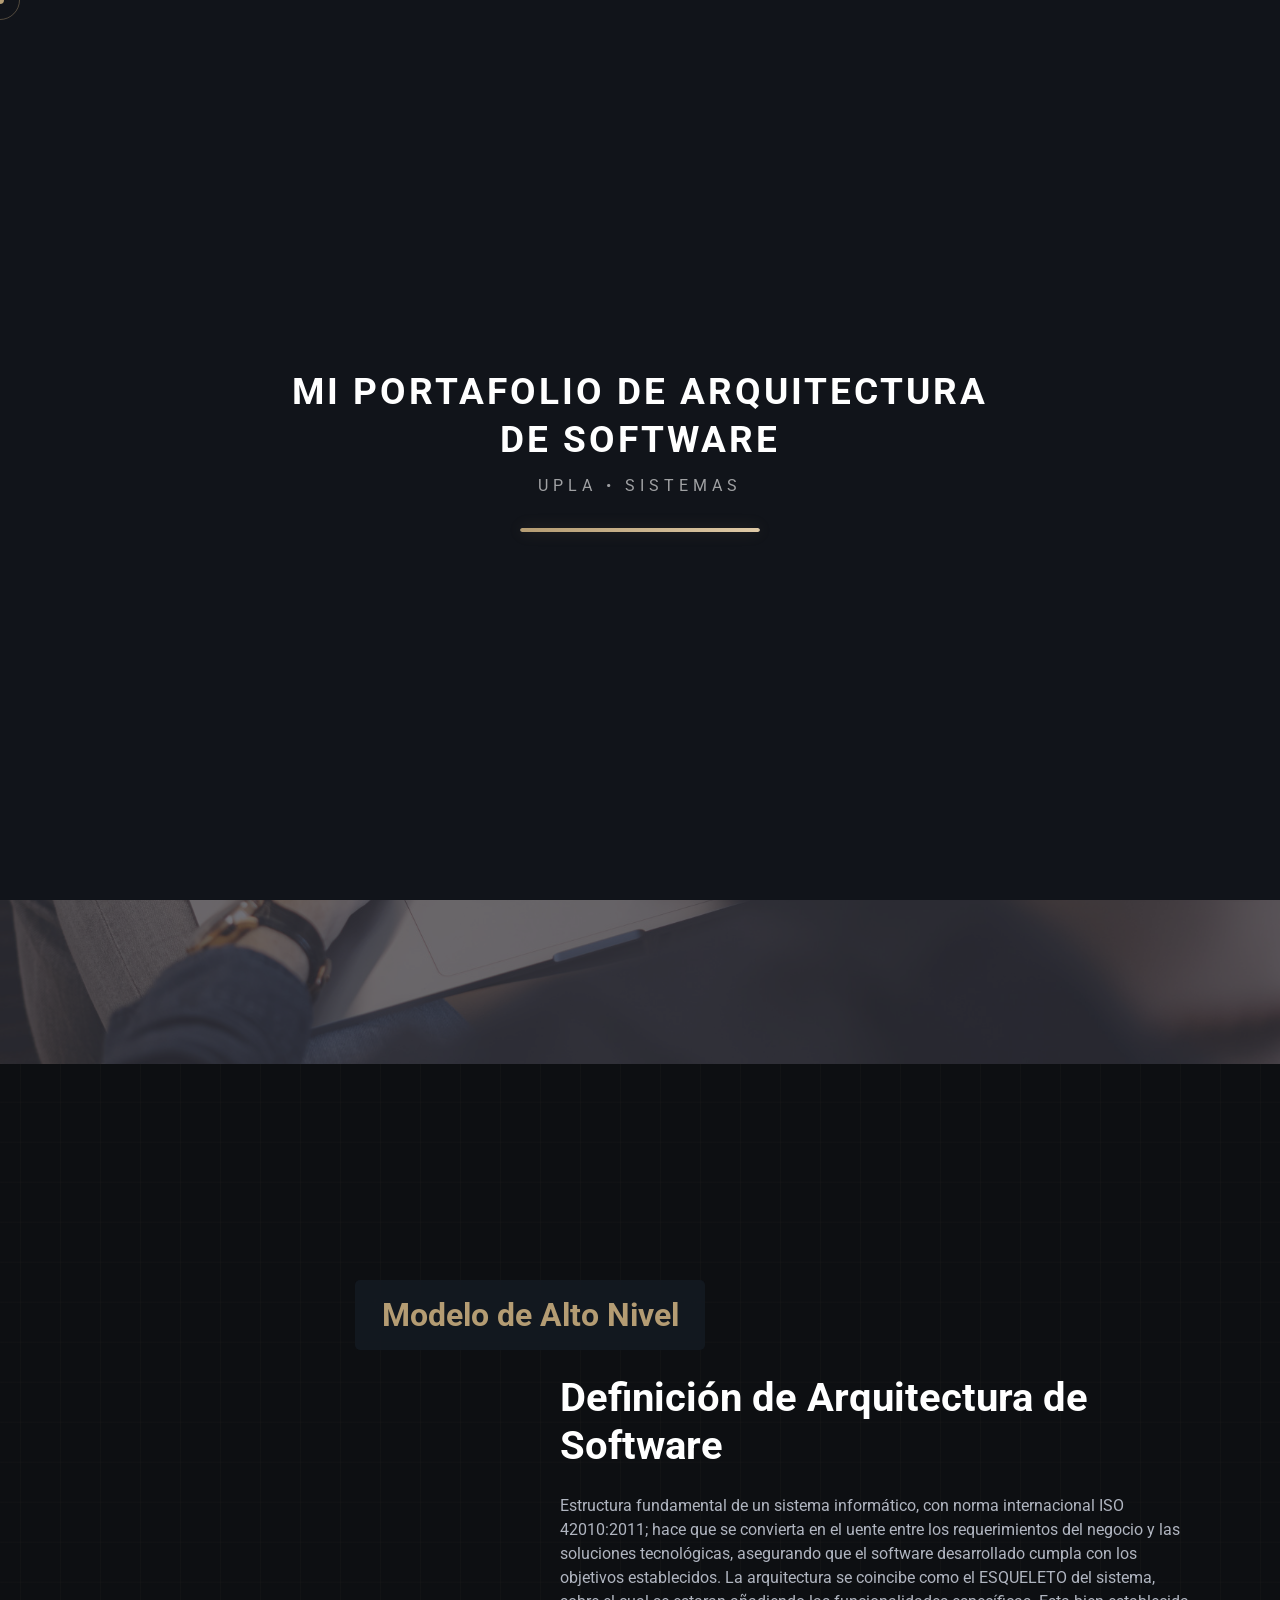
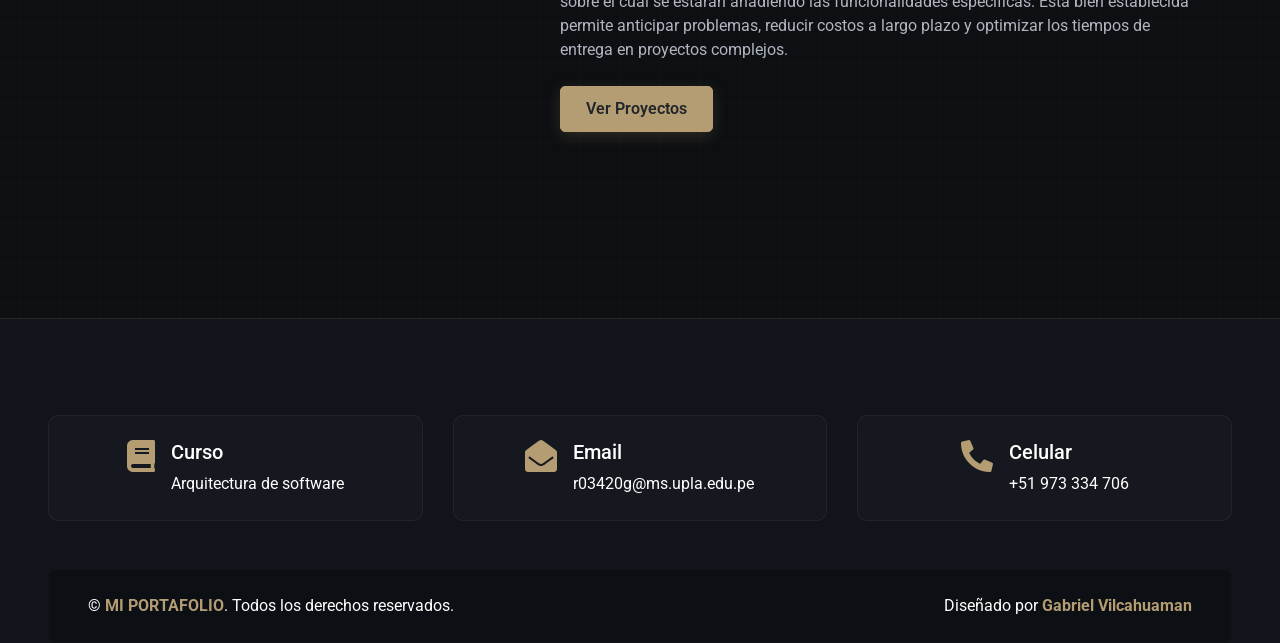
==== commit 20fae764: "VS. 5.0" ====
--- a/index.html
+++ b/index.html
@@ -333,7 +333,195 @@
     <a href="#" class="btn btn-primary px-3 back-to-top"
       ><i class="fa fa-angle-double-up"></i
     ></a>
-
+    <button
+      id="chatbot-launcher"
+      onclick="toggleChatbot()"
+      title="Asistente de Arquitectura"
+    >
+      <i class="fa fa-comments"></i>
+    </button>
+
+    <div id="chatbot-window">
+      <div class="chatbot-header">
+        <h5>SYS - ARCHITECT BOT</h5>
+        <button class="chatbot-close-btn" onclick="toggleChatbot()">
+          <i class="fa fa-times"></i>
+        </button>
+      </div>
+      <div class="chatbot-body" id="chatbot-chatlog">
+        <div class="chat-msg bot">
+          ¡Hola, Alfonso Gabriel! Soy tu asistente de arquitectura de software.
+          ¿Qué unidad o entregable deseas consultar el día de hoy?
+          <button class="chat-opt-btn" onclick="sendPredefined('Unidad 1')">
+            📁 Ver Unidad I (Fundamentos)
+          </button>
+          <button class="chat-opt-btn" onclick="sendPredefined('Unidad 2')">
+            📁 Ver Unidad II (Patrones)
+          </button>
+          <button class="chat-opt-btn" onclick="sendPredefined('Unidad 3')">
+            📁 Ver Unidad III (Estilos)
+          </button>
+          <button class="chat-opt-btn" onclick="sendPredefined('Unidad 4')">
+            📁 Ver Unidad IV (Evaluación)
+          </button>
+        </div>
+      </div>
+      <div class="chatbot-footer">
+        <div class="chatbot-input-group">
+          <input
+            type="text"
+            id="chatbot-input-field"
+            class="chatbot-input"
+            placeholder="Escribe aquí... (ej. unidad 2)"
+            onkeypress="handleChatKeyPress(event)"
+          />
+          <button class="chatbot-send-btn" onclick="sendUserMessage()">
+            <i class="fa fa-paper-plane"></i>
+          </button>
+        </div>
+      </div>
+    </div>
+    <script>
+      // Control de apertura/cierre de la consola de chat
+      function toggleChatbot() {
+        document.getElementById("chatbot-window").classList.toggle("active");
+      }
+
+      // Permite enviar presionando la tecla ENTER
+      function handleChatKeyPress(event) {
+        if (event.key === "Enter") {
+          sendUserMessage();
+        }
+      }
+
+      // Atajo para las opciones clicables
+      function sendPredefined(text) {
+        document.getElementById("chatbot-input-field").value = text;
+        sendUserMessage();
+      }
+
+      // Procesamiento y renderizado de mensajes
+      function sendUserMessage() {
+        const inputElement = document.getElementById("chatbot-input-field");
+        const msgText = inputElement.value.trim();
+        if (!msgText) return;
+
+        const chatlog = document.getElementById("chatbot-chatlog");
+
+        // 1. Inyectar mensaje del Usuario
+        const userBubble = document.createElement("div");
+        userBubble.className = "chat-msg user";
+        userBubble.innerText = msgText;
+        chatlog.appendChild(userBubble);
+
+        inputElement.value = ""; // Limpiar caja de texto
+        chatlog.scrollTop = chatlog.scrollHeight; // Auto-scroll
+
+        // Simular retraso de procesamiento de datos ("pensando")
+        setTimeout(() => {
+          processBotResponse(msgText, chatlog);
+        }, 500);
+      }
+
+      // Motor Core de Respuestas (Algoritmo de reglas por palabras clave)
+      function processBotResponse(query, chatlog) {
+        const botBubble = document.createElement("div");
+        botBubble.className = "chat-msg bot";
+
+        // Normalización de texto básica (Minúsculas y eliminación de acentos comunes)
+        const cleanQuery = query
+          .toLowerCase()
+          .normalize("NFD")
+          .replace(/[\u0300-\u036f]/g, "");
+
+        let responseHTML = "";
+
+        if (
+          cleanQuery.includes("unidad 1") ||
+          cleanQuery.includes("unidad i")
+        ) {
+          responseHTML = `
+        <strong>UNIDAD I: Fundamentos de Arquitectura</strong><br>
+        Esta sección abarca de la Semana 1 a la 4. Aquí encontrarás las bases metodológicas.<br><br>
+        <a href="unidad1.html" class="btn-subir-link-tech py-1 px-2 d-inline-block text-center mt-1" style="height:auto; font-size:11px;">Abrir Unidad 1</a>
+      `;
+        } else if (
+          cleanQuery.includes("unidad 2") ||
+          cleanQuery.includes("unidad ii")
+        ) {
+          responseHTML = `
+        <strong>UNIDAD II: Atributos de Calidad y Patrones</strong><br>
+        Estructura de las Semanas 5, 6, 7 y 8. Contiene diagramas estructurales importantes.<br><br>
+        <a href="unidad2.html" class="btn-subir-link-tech py-1 px-2 d-inline-block text-center mt-1" style="height:auto; font-size:11px;">Abrir Unidad 2</a>
+      `;
+        } else if (
+          cleanQuery.includes("unidad 3") ||
+          cleanQuery.includes("unidad iii")
+        ) {
+          responseHTML = `
+        <strong>UNIDAD III: Estilos y Tácticas Arquitectónicas</strong><br>
+        Explora las Semanas 9 a la 12 sobre decisiones tácticas y diseño avanzado.<br><br>
+        <a href="unidad3.html" class="btn-subir-link-tech py-1 px-2 d-inline-block text-center mt-1" style="height:auto; font-size:11px;">Abrir Unidad 3</a>
+      `;
+        } else if (
+          cleanQuery.includes("unidad 4") ||
+          cleanQuery.includes("unidad iv")
+        ) {
+          responseHTML = `
+        <strong>UNIDAD IV: Documentación y Evaluación</strong><br>
+        Semanas 13 a la 16. Cierre del ciclo con vistas arquitectónicas completas.<br><br>
+        <a href="unidad4.html" class="btn-subir-link-tech py-1 px-2 d-inline-block text-center mt-1" style="height:auto; font-size:11px;">Abrir Unidad 4</a>
+      `;
+        } else if (
+          cleanQuery.includes("login") ||
+          cleanQuery.includes("sesion") ||
+          cleanQuery.includes("admin")
+        ) {
+          responseHTML = `
+        <strong>Módulo de Autenticación de Supabase</strong><br>
+        Para gestionar los recursos dinámicos necesitas iniciar sesión.<br><br>
+        <a href="login.html" class="btn-subir-link-tech py-1 px-2 d-inline-block text-center mt-1" style="height:auto; font-size:11px;">Ir al Login</a>
+      `;
+        } else if (
+          cleanQuery.includes("hola") ||
+          cleanQuery.includes("ayuda") ||
+          cleanQuery.includes("opciones")
+        ) {
+          responseHTML = `
+        Entendido, aquí tienes los accesos directos del sistema. Selecciona lo que deseas analizar:
+        <button class="chat-opt-btn" onclick="sendPredefined('Unidad 1')">📁 Abrir Unidad I</button>
+        <button class="chat-opt-btn" onclick="sendPredefined('Unidad 2')">📁 Abrir Unidad II</button>
+        <button class="chat-opt-btn" onclick="sendPredefined('Unidad 3')">📁 Abrir Unidad III</button>
+        <button class="chat-opt-btn" onclick="sendPredefined('Unidad 4')">📁 Abrir Unidad IV</button>
+      `;
+        } else {
+          // Fallback inteligente cuando no coincide el término exacto
+          responseHTML = `
+        No logré decodificar el comando exacto. Prueba escribiendo algo como <strong>"unidad 2"</strong>, <strong>"login"</strong> o presiona uno de mis accesos rápidos:
+        <button class="chat-opt-btn" onclick="sendPredefined('ayuda')">⚙️ Mostrar Menú Principal</button>
+      `;
+        }
+
+        botBubble.innerHTML = responseHTML;
+        chatlog.appendChild(botBubble);
+        chatlog.scrollTop = chatlog.scrollHeight; // Auto-scroll al final
+
+        // Vincula automáticamente el custom-cursor a los nuevos botones dinámicos generados
+        if (
+          typeof document.body.classList.contains === "function" &&
+          document.body.classList.contains("custom-cursor-active")
+        ) {
+          botBubble.querySelectorAll("a, button").forEach((el) => {
+            el.addEventListener("mouseenter", () =>
+              document.body.classList.add("cursor-hover"),
+            );
+            el.addEventListener("mouseleave", () =>
+              document.body.classList.remove("cursor-hover"),
+            );
+          });
+        }
+      }
+    </script>
     <!-- JavaScript Libraries -->
     <script src="https://code.jquery.com/jquery-3.4.1.min.js"></script>
     <script src="https://stackpath.bootstrapcdn.com/bootstrap/4.4.1/js/bootstrap.bundle.min.js"></script>
--- a/css/style.css
+++ b/css/style.css
@@ -5171,7 +5171,22 @@
   font-weight: 500;
   letter-spacing: 0.5px;
 }
-
+/* ==========================================================================
+   ALINEACIÓN Y SIMETRÍA PERFECTA DEL MENÚ CON LA BARRA SUPERIOR
+   ========================================================================== */
+
+/* Fuerza a la barra de navegación a expandirse exactamente al mismo ancho de la fila de arriba */
+nav.navbar.navbar-expand-lg {
+  margin-left: -15px !important; /* Iguala los márgenes negativos del .row superior */
+  margin-right: -15px !important;
+  padding-left: 15px !important; /* Equilibra el contenido interno */
+  padding-right: 15px !important; /* Alineación exacta con el borde derecho de las redes */
+}
+
+/* Elimina el margen derecho forzado del botón LOGIN para que toque el extremo perfectamente */
+.navbar .btn-primary.mr-3 {
+  margin-right: 0 !important; /* Evita que el botón se encoja hacia la izquierda */
+}
 .navbar {
   position: relative;
   display: flex;
@@ -5277,12 +5292,80 @@
   text-shadow: 0 0 10px rgba(180, 156, 115, 0.4);
 }
 
+/* 1. EFECTO DINÁMICO PARA TU NOMBRE EN LA BARRA DE NAVEGACIÓN */
 .navbar-text.text-dark {
-  color: var(--text-light) !important;
+  font-family: "Roboto", sans-serif;
   font-size: 0.95rem;
+  letter-spacing: 1.2px;
+  text-transform: uppercase;
+  border-left: 3px solid #b49c73 !important;
+  padding-left: 15px !important;
+  position: relative;
+  /* Degradado metálico dorado de alta fidelidad */
+  background: linear-gradient(135deg, #ffffff 40%, #b49c73 100%);
+  -webkit-background-clip: text;
+  -webkit-text-fill-color: transparent;
+  text-shadow: 0 0 15px rgba(180, 156, 115, 0.1);
+  transition: all 0.4s cubic-bezier(0.25, 1, 0.5, 1);
+}
+/* Al pasar el cursor, el nombre brilla y se expande levemente */
+.navbar-text.text-dark:hover {
+  background: linear-gradient(135deg, #b49c73 0%, #ffffff 60%);
+  -webkit-background-clip: text;
+  -webkit-text-fill-color: transparent;
+  text-shadow: 0 0 20px rgba(180, 156, 115, 0.6);
+  transform: scale(1.03) translateX(2px);
+}
+/* ==========================================================================
+   AJUSTE DE CONTROL DE BORDES Y ALTURA (CORREO Y CELULAR)
+   ========================================================================== */
+
+/* 1. Le damos espacio vertical y alineación fluida a la barra superior */
+.row.bg-white.border-bottom.d-none.d-lg-flex {
+  padding-top: 6px !important;
+  padding-bottom: 6px !important;
+  align-items: center !important; /* Centra todo perfectamente en el eje vertical */
+}
+/* 3. Reconfiguración de las cápsulas de contacto sin que se corten */
+.col-lg-7.text-left .d-inline-flex {
+  height: auto !important; /* ¡CLAVE! Anula el h-100 que estiraba y tapaba los bordes */
+  background: rgba(255, 255, 255, 0.03) !important;
+  border: 1px solid rgba(180, 156, 115, 0.25) !important; /* Más definición de borde */
+  border-radius: 30px !important;
+  padding: 6px 16px !important; /* Padding equilibrado para no desbordar */
+  margin-right: 12px !important;
+  margin-top: 2px !important;
+  margin-bottom: 2px !important;
+  transition: all 0.4s cubic-bezier(0.25, 1, 0.5, 1);
+}
+
+/* Mantenemos el excelente efecto de iluminación que querías */
+.col-lg-7.text-left .d-inline-flex:hover {
+  background: rgba(180, 156, 115, 0.08) !important;
+  border-color: rgba(180, 156, 115, 0.6) !important;
+  box-shadow:
+    0 4px 12px rgba(0, 0, 0, 0.3),
+    0 0 10px rgba(180, 156, 115, 0.2);
+  transform: translateY(-1px);
+}
+
+.col-lg-7.text-left .d-inline-flex i {
+  transition:
+    transform 0.4s ease,
+    color 0.3s ease;
+}
+
+.col-lg-7.text-left .d-inline-flex:hover i {
+  transform: scale(1.2) rotate(8deg);
+  color: #ffffff !important;
+  text-shadow: 0 0 8px #b49c73;
+}
+
+/* Garantiza que los textos de la cabecera superior resalten */
+.col-lg-7.text-left .d-inline-flex small {
+  color: rgba(255, 255, 255, 0.85) !important;
+  font-weight: 500;
   letter-spacing: 0.5px;
-  border-left: 2px solid rgba(180, 156, 115, 0.3);
-  padding-left: 15px;
 }
 
 .navbar .btn-primary {
@@ -5753,7 +5836,19 @@
 .card > .list-group + .card-footer {
   border-top: 0;
 }
-
+/* 3. EFECTO SCANNER Y GLOW PARA LA SEGUNDA IMAGEN (Y FOTOS DE CONTENIDO) */
+/* Comportamiento inmersivo al pasar el mouse por la imagen */
+.card-body.card-tech-body img:hover,
+.card-semana-img img:hover,
+.container-fluid.py-5 img.img-fluid.rounded:hover {
+  transform: scale(1.04) translateY(-6px) rotate(0.5deg);
+  filter: brightness(1.1) contrast(1.05);
+  border-color: rgba(180, 156, 115, 0.6) !important;
+  /* Aura luminosa dorada que simula un render de arquitectura activa */
+  box-shadow:
+    0 20px 40px rgba(0, 0, 0, 0.6),
+    0 0 30px rgba(180, 156, 115, 0.4) !important;
+}
 .card-body {
   flex: 1 1 auto;
   min-height: 1px;
@@ -11141,13 +11236,140 @@
 }
 
 .bg-page-header {
+  position: relative;
+  margin-bottom: 60px !important;
+  padding: 90px 0 !important;
+  /* Carga de la imagen de fondo combinada con una máscara oscura profunda */
   background:
-    linear-gradient(rgba(55, 55, 63, 0.7), rgba(55, 55, 63, 0.7)),
-    url(../img/carousel-2.jpg),
-    no-repeat center center;
-  background-size: cover;
-}
-
+    linear-gradient(rgba(13, 15, 18, 0.85), rgba(13, 15, 18, 0.98)),
+    url("../img/ban3.jpg");
+  background-position: center !important;
+  background-size: cover !important;
+  border-bottom: 1px solid rgba(180, 156, 115, 0.25);
+  overflow: hidden;
+}
+/* Capa superpuesta: Malla de cuadrícula digital de alta fidelidad */
+.bg-page-header::before {
+  content: "";
+  position: absolute;
+  top: 0;
+  left: 0;
+  width: 100%;
+  height: 100%;
+  background-image:
+    linear-gradient(rgba(180, 156, 115, 0.02) 1px, transparent 1px),
+    linear-gradient(90deg, rgba(180, 156, 115, 0.02) 1px, transparent 1px);
+  background-size: 25px 25px;
+  background-position: center;
+  pointer-events: none;
+  z-index: 1;
+}
+
+.header-tech-wrapper {
+  position: relative;
+  z-index: 2; /* Posiciona los textos por encima de la cuadrícula */
+  text-align: center;
+}
+
+/* Badge estilizado estilo compilador */
+.tech-unit-badge {
+  background: rgba(180, 156, 115, 0.08);
+  border: 1px solid rgba(180, 156, 115, 0.4);
+  color: #b49c73 !important;
+  font-family: "Roboto", sans-serif;
+  font-weight: 700;
+  font-size: 0.85rem;
+  letter-spacing: 3px;
+  padding: 6px 16px;
+  border-radius: 4px;
+  margin-bottom: 25px;
+  position: relative;
+  box-shadow: 0 0 15px rgba(180, 156, 115, 0.1);
+}
+
+/* Título de la unidad con tipografía estilizada */
+.header-tech-title {
+  font-size: 2.8rem !important;
+  font-family: "Roboto", sans-serif;
+  font-weight: 300 !important; /* Estilo ultra-light para la primera línea */
+  line-height: 1.2;
+  letter-spacing: 1px;
+  color: #ffffff !important;
+  text-transform: uppercase;
+  margin-bottom: 30px;
+}
+
+/* Resalte dorado con degradado y brillo de neón para la palabra clave */
+.header-tech-title .gold-glow-text {
+  font-weight: 800 !important; /* Peso fuerte para enfatizar */
+  background: linear-gradient(135deg, #ffffff 20%, #b49c73 100%);
+  -webkit-background-clip: text;
+  -webkit-text-fill-color: transparent;
+  display: inline-block;
+  text-shadow: 0 0 20px rgba(180, 156, 115, 0.2);
+  margin-top: 5px;
+}
+
+/* Sistema de rutas de navegación (Breadcrumbs) simulando consola de comandos */
+.tech-directory-path {
+  background: rgba(0, 0, 0, 0.4);
+  border: 1px solid rgba(255, 255, 255, 0.05);
+  padding: 8px 20px;
+  border-radius: 30px;
+  display: inline-flex;
+  align-items: center;
+  backdrop-filter: blur(8px);
+}
+
+.path-link {
+  color: rgba(255, 255, 255, 0.5) !important;
+  font-size: 0.85rem;
+  font-weight: 600;
+  text-transform: lowercase;
+  letter-spacing: 0.5px;
+  transition: color 0.3s ease;
+}
+
+.path-link:hover {
+  color: #b49c73 !important;
+}
+
+.path-divider {
+  color: rgba(180, 156, 115, 0.4);
+  font-size: 0.8rem;
+  padding: 0 12px;
+}
+
+.path-active {
+  color: #ffffff !important;
+  font-size: 0.85rem;
+  font-weight: 600;
+  text-transform: lowercase;
+  letter-spacing: 0.5px;
+  position: relative;
+}
+
+/* Pequeño punto indicador de proceso de datos activo */
+.path-active::after {
+  content: "";
+  display: inline-block;
+  width: 6px;
+  height: 6px;
+  background-color: #4ae3b5; /* Verde terminal activo */
+  border-radius: 50%;
+  margin-left: 8px;
+  box-shadow: 0 0 8px #4ae3b5;
+}
+
+/* Animaciones responsivas para pantallas móviles */
+@media (max-width: 768px) {
+  .bg-page-header {
+    padding: 60px 0 !important;
+  }
+  .header-tech-title {
+    font-size: 1.8rem !important;
+  }
+}
 .bg-appointment {
   background:
     linear-gradient(rgba(55, 55, 63, 0.7), rgba(55, 55, 63, 0.7)),
@@ -11163,7 +11385,222 @@
     no-repeat center center;
   background-size: cover;
 }
-
+/* ==========================================================================
+   WIDGET DE CHATBOT TERMINAL ASISTENTE (HUD INTERACTIVE BOT)
+   ========================================================================== */
+
+/* Botón Lanzador Flotante (Esquina inferior derecha) */
+#chatbot-launcher {
+  position: fixed;
+  bottom: 85px;
+  right: 15px;
+  width: 55px;
+  height: 55px;
+  background-color: #b49c73 !important;
+  border: 1px solid rgba(255, 255, 255, 0.2);
+  border-radius: 50%;
+  color: #11141a !important;
+  font-size: 1.4rem;
+  display: flex;
+  align-items: center;
+  justify-content: center;
+  z-index: 99999;
+  box-shadow: 0 5px 20px rgba(180, 156, 115, 0.4);
+  transition: all 0.3s cubic-bezier(0.25, 1, 0.5, 1);
+}
+
+#chatbot-launcher:hover {
+  transform: scale(1.1) translateY(-3px);
+  box-shadow: 0 8px 25px rgba(180, 156, 115, 0.6);
+}
+
+/* Contenedor de la Ventana del Chat */
+#chatbot-window {
+  position: fixed;
+  bottom: 155px;
+  right: 15px;
+  width: 360px;
+  height: 480px;
+  background: rgba(13, 15, 18, 0.88) !important;
+  border: 1px solid rgba(180, 156, 115, 0.3) !important;
+  backdrop-filter: blur(20px);
+  -webkit-backdrop-filter: blur(20px);
+  border-radius: 12px;
+  display: flex;
+  flex-direction: column;
+  z-index: 99998;
+  box-shadow: 0 15px 40px rgba(0, 0, 0, 0.6);
+  transform: translateY(20px);
+  opacity: 0;
+  visibility: hidden;
+  transition: all 0.4s cubic-bezier(0.25, 1, 0.5, 1);
+  overflow: hidden;
+}
+
+/* Estado Activo de la Ventana */
+#chatbot-window.active {
+  transform: translateY(0);
+  opacity: 1;
+  visibility: visible;
+}
+
+/* Encabezado del Chatbot */
+.chatbot-header {
+  background: linear-gradient(
+    90deg,
+    rgba(30, 37, 50, 0.9),
+    rgba(21, 26, 35, 0.6)
+  );
+  padding: 15px 20px;
+  border-bottom: 1px solid rgba(180, 156, 115, 0.15);
+  display: flex;
+  justify-content: space-between;
+  align-items: center;
+}
+
+.chatbot-header h5 {
+  margin: 0;
+  font-size: 0.95rem;
+  letter-spacing: 1px;
+  color: #ffffff !important;
+  display: flex;
+  align-items: center;
+  gap: 8px;
+}
+
+.chatbot-header h5::before {
+  content: "";
+  display: inline-block;
+  width: 7px;
+  height: 7px;
+  background-color: #4ae3b5; /* Punto verde de estatus online */
+  border-radius: 50%;
+  box-shadow: 0 0 8px #4ae3b5;
+}
+
+.chatbot-close-btn {
+  background: transparent;
+  border: none;
+  color: rgba(255, 255, 255, 0.4);
+  font-size: 1.1rem;
+  transition: color 0.3s;
+}
+.chatbot-close-btn:hover {
+  color: #b49c73;
+}
+
+/* Cuerpo del chat (Mensajes) */
+.chatbot-body {
+  flex: 1;
+  padding: 20px;
+  overflow-y: auto;
+  display: flex;
+  flex-direction: column;
+  gap: 12px;
+}
+
+/* Estilos de Burbujas de Mensaje */
+.chat-msg {
+  max-width: 85%;
+  padding: 10px 14px;
+  border-radius: 8px;
+  font-size: 0.85rem;
+  line-height: 1.4;
+}
+
+.chat-msg.bot {
+  background: rgba(255, 255, 255, 0.04);
+  border: 1px solid rgba(255, 255, 255, 0.05);
+  color: #e2e8f0 !important;
+  align-self: flex-start;
+  border-top-left-radius: 2px;
+}
+
+.chat-msg.user {
+  background: rgba(180, 156, 115, 0.12);
+  border: 1px solid rgba(180, 156, 115, 0.3);
+  color: #ffffff !important;
+  align-self: flex-end;
+  border-top-right-radius: 2px;
+}
+
+/* Botones Opciones de respuesta interactiva rápida dentro del Chat */
+.chat-opt-btn {
+  display: block;
+  width: 100%;
+  text-align: left;
+  background: rgba(30, 37, 50, 0.6);
+  border: 1px solid rgba(180, 156, 115, 0.2);
+  color: #b49c73 !important;
+  padding: 8px 12px;
+  margin-top: 6px;
+  border-radius: 4px;
+  font-size: 0.8rem;
+  font-weight: 600;
+  transition: all 0.3s ease;
+}
+.chat-opt-btn:hover {
+  background: rgba(180, 156, 115, 0.15);
+  border-color: #b49c73;
+  transform: translateX(3px);
+}
+
+/* Área de Entrada de Texto inferior */
+.chatbot-footer {
+  padding: 12px 15px;
+  background: rgba(0, 0, 0, 0.2);
+  border-top: 1px solid rgba(180, 156, 115, 0.1);
+}
+
+.chatbot-input-group {
+  display: flex;
+  gap: 8px;
+}
+
+.chatbot-input {
+  flex: 1;
+  background: rgba(13, 15, 18, 0.6) !important;
+  border: 1px solid rgba(255, 255, 255, 0.08) !important;
+  border-radius: 4px !important;
+  color: #ffffff !important;
+  padding: 8px 12px;
+  font-size: 0.85rem;
+  height: 38px;
+}
+.chatbot-input:focus {
+  border-color: #b49c73 !important;
+  outline: none;
+  box-shadow: 0 0 10px rgba(180, 156, 115, 0.2);
+}
+
+.chatbot-send-btn {
+  background: #b49c73;
+  border: none;
+  color: #11141a;
+  width: 38px;
+  height: 38px;
+  border-radius: 4px;
+  font-size: 0.9rem;
+  display: flex;
+  align-items: center;
+  justify-content: center;
+  transition: background 0.3s;
+}
+.chatbot-send-btn:hover {
+  background: #dfcaa7;
+}
+
+/* Scrollbar estilizada para la terminal de chat */
+.chatbot-body::-webkit-scrollbar {
+  width: 4px;
+}
+.chatbot-body::-webkit-scrollbar-track {
+  background: transparent;
+}
+.chatbot-body::-webkit-scrollbar-thumb {
+  background: rgba(180, 156, 115, 0.3);
+  border-radius: 4px;
+}
 .owl-carousel .owl-nav {
   position: absolute;
   width: 100px;
